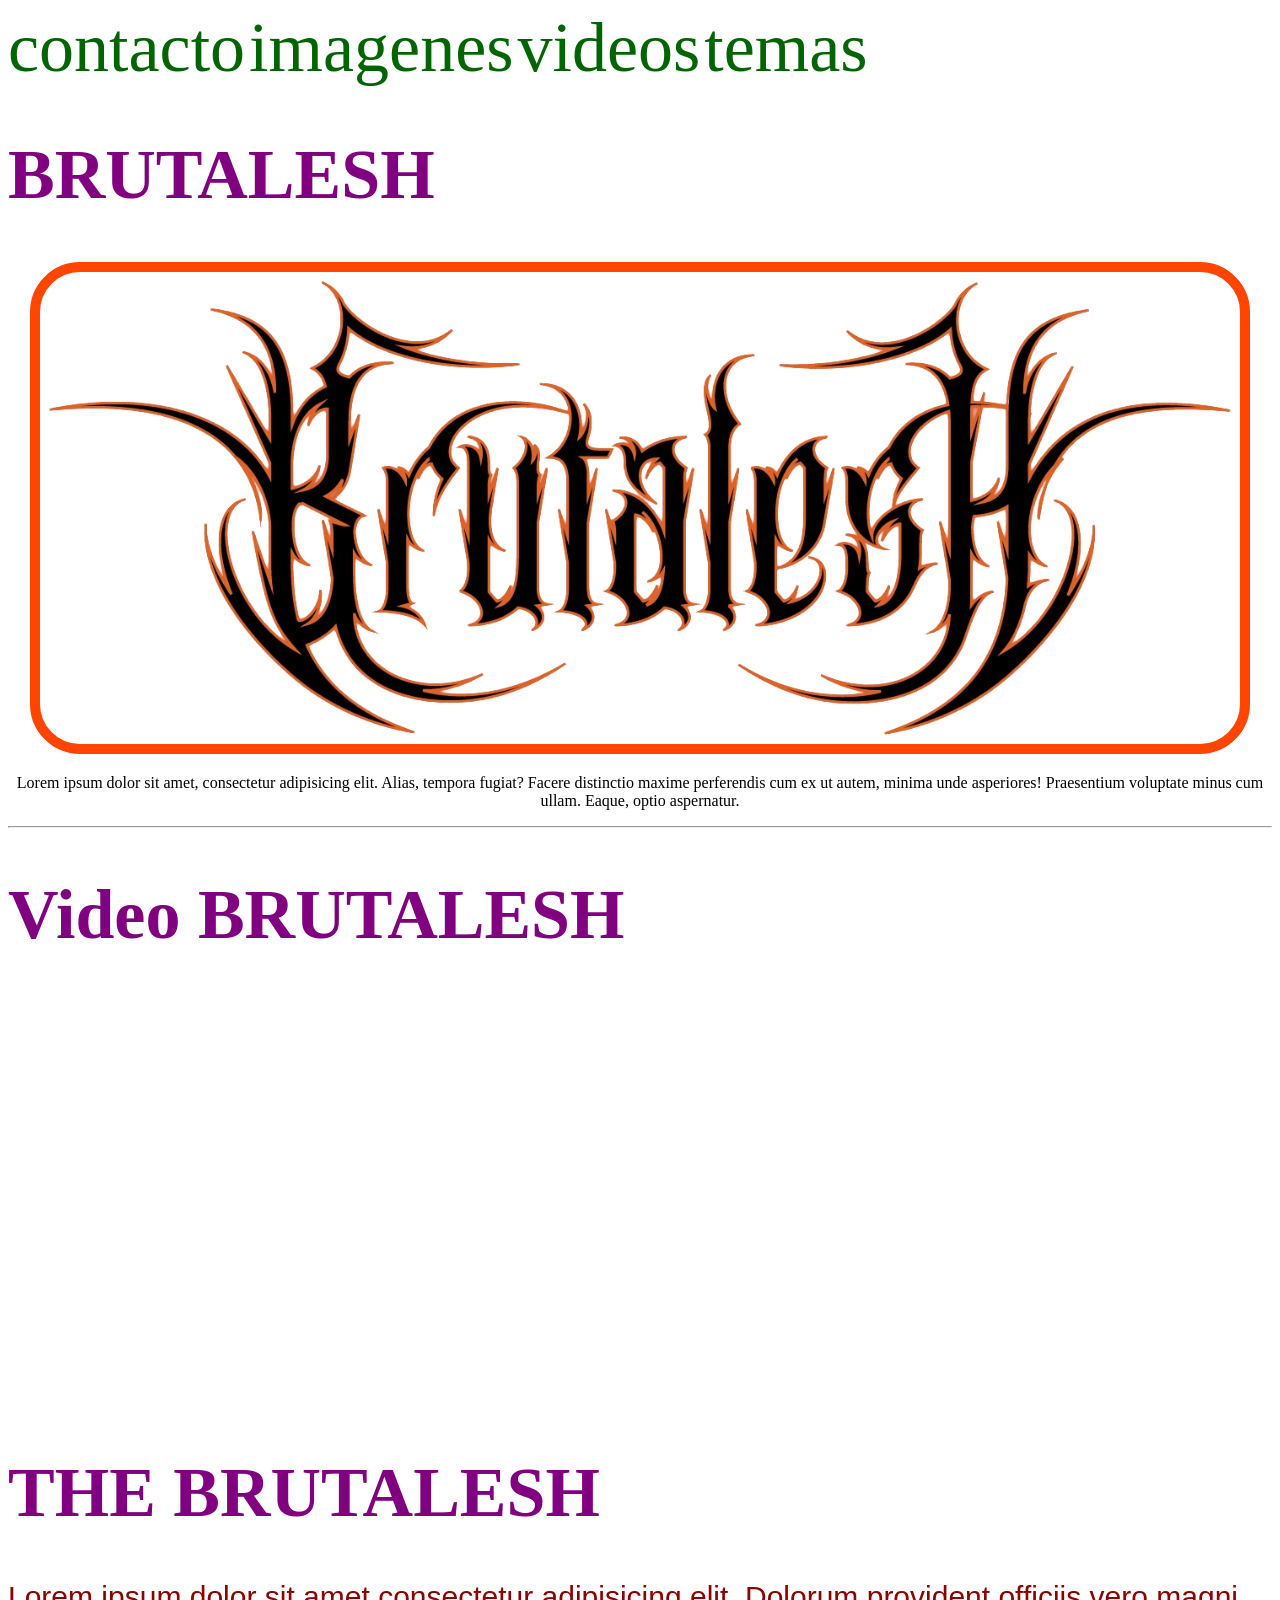
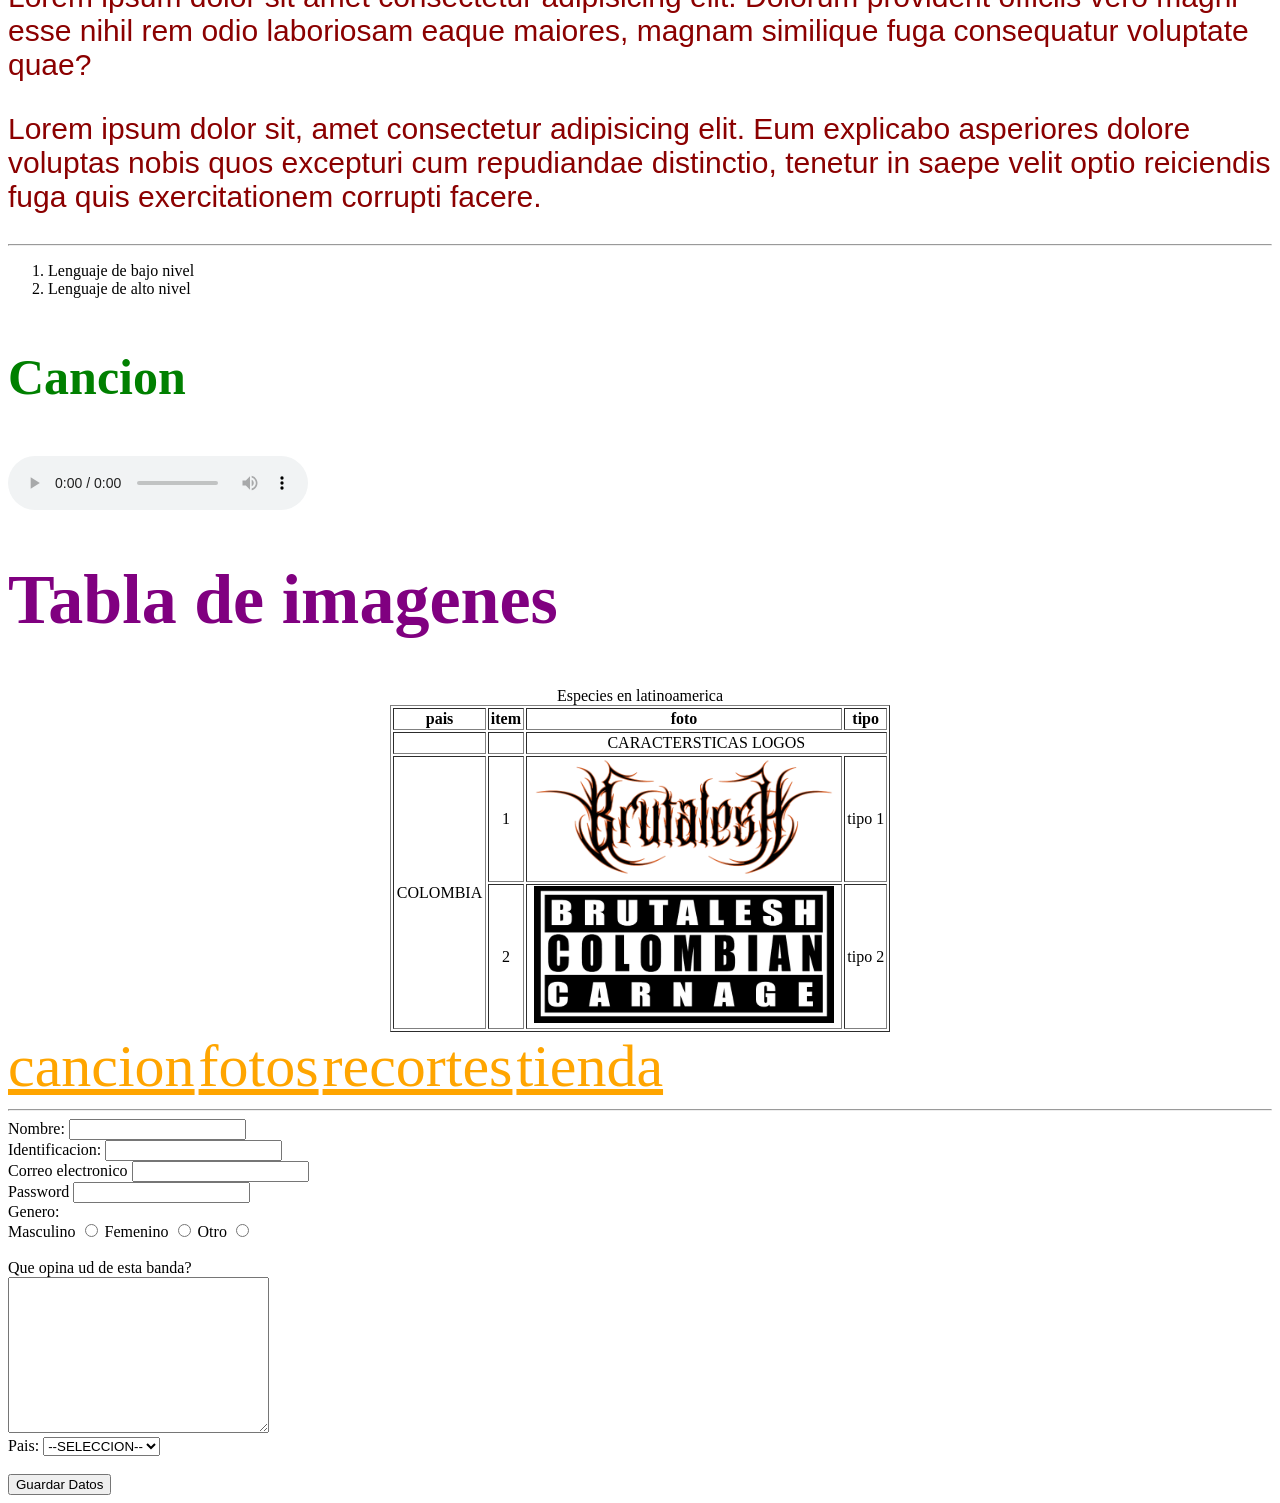
==== index.html @ 6395b0ee "Aca vemos los caracteres +" ====
<!DOCTYPE html>
<html lang="en">
<head>
    <meta charset="UTF-8">
    <meta name="viewport" content="width=device-width, initial-scale=1.0">
    <title>Brutalesh</title>
    <link rel="stylesheet" href="css/estilospropios.css">
</head>

<body>

    <nav id="menuPpal">
        <a href="#">contacto</a>
        <a href="#">imagenes</a>
        <a href="#">videos</a>
        <a href="#">temas</a>
    </nav>

<!--esta es una imagen-->
    <h1>BRUTALESH</h1>    


    <div style="text-align: center;"> 
        <img src="imagenes/Logo Original.png" id="Logo_Banda" class="imagenes">

        <p>
            Lorem ipsum dolor sit amet, consectetur adipisicing elit. Alias, tempora fugiat? Facere distinctio maxime perferendis cum ex ut autem, minima unde asperiores! Praesentium voluptate minus cum ullam. Eaque, optio aspernatur.
        </p>

    </div>
    
<hr>

    <!--esta es un video desde youtube-->
<h1>Video BRUTALESH</h1>

<div style="text-align: center;">
     <iframe width="720" height="400" src="https://www.youtube.com/embed/8jFpBwW7L4U?si=sh55wE70I3SLNjwH" title="YouTube video player" frameborder="0" allow="accelerometer; autoplay; clipboard-write; encrypted-media; gyroscope; picture-in-picture; web-share" referrerpolicy="strict-origin-when-cross-origin" allowfullscreen></iframe>


</div>
   
<h1 >THE BRUTALESH</h1>
    <p>Lorem ipsum dolor sit amet consectetur adipisicing elit. Dolorum provident officiis vero magni esse nihil rem odio laboriosam eaque maiores, magnam similique fuga consequatur voluptate quae? </p>

    <p>Lorem ipsum dolor sit, amet consectetur adipisicing elit. Eum explicabo asperiores dolore voluptas nobis quos excepturi cum repudiandae distinctio, tenetur in saepe velit optio reiciendis fuga quis exercitationem corrupti facere.</p>

<hr>    

    <ol>
        <li>Lenguaje de bajo nivel </li>
        <li>Lenguaje de alto nivel </li>
    </ol>
    
    <h3 style="color: green; font-size: 50px;">Cancion</h3>

    <audio controls <iframe width="560" height="315" src="https://www.youtube.com/embed/GcFs2K2PveE?si=4FYFWuJVZUuMq2ey" title="YouTube video player" frameborder="0" allow="accelerometer; autoplay; clipboard-write; encrypted-media; gyroscope; picture-in-picture; web-share" referrerpolicy="strict-origin-when-cross-origin" allowfullscreen></iframe></audio>

<!-- clase tablas --> 
<h1>Tabla de imagenes</h1>
    <table align="center" border="1" width="500px" id="1">
        <caption>Especies en latinoamerica</caption>
        <thead>
            <tr>
                <th>pais</th>
                <th>item</th>
                <th>foto</th>
                <th>tipo</th>
            </tr>
        </thead>
    <tbody align="center">
        <tr>
            <td></td>
            <td></td>
            <td colspan="2">CARACTERSTICAS LOGOS</td>
        </tr>
        <tr>
            <td rowspan="2">COLOMBIA</td>
            <td>1</td>
            <td><img src="imagenes/Logo Original.png" alt="Logo" width="300px"></td>
            <td>tipo 1</td>
        </tr>
        <tr>
            <td>2</td>
            <td><img src="imagenes/Advisory.jpg" alt="Logo2" width="300px"></td>
            <td>tipo 2</td>
        </tr>
    </tbody>
    
    </table>

    <nav id="menu2">
        <a href="#">cancion</a>
        <a href="#">fotos</a>
        <a href="#">recortes</a>
        <a href="#">tienda</a>
    </nav>
    <!--inicia clase formularios-->

<hr>

    <form action="" method=""></form>

    <label for="nombre1:">Nombre:</label>
    <input type="text" name="nombre1" id="nombre1">

    <br>
    
    <label for="identificacion1">Identificacion:</label>
    <input type="number" name="identificacion1" id="identificacion1">

    <br>

    <label for="Correo-electronico">Correo electronico</label>
    <input type="email">

    <br>

    <label for="">Password</label>
    <input type="password">

    <br>

    <label>Genero:</label>
    <br>

    <label for="">Masculino</label>
    <input type="radio" name="genero" id="Masculino1" value="1">
     
    <label for="">Femenino</label>
    <input type="radio" name="genero" id="Femenino1" value="2">
    
    Otro
    <input type="radio" name="genero" id="Otro1" value="3">

    <br>
    <br>
    
    <label >Que opina ud de esta banda?</label>

    <br>
    
    <textarea name="textoBrutalesh" id="textoBrutalesh" rows="10" cols="30"></textarea>

    <br>
    <label for="">Pais:</label>

    <select name="paisReside" id="paisReside">
        <option value="0">--SELECCION--</option>
        <option value="1">Colombia</option>
        <option value="2">Venezuela</option>
        <option value="3">Peru</option>
    </select>

    <br>
    <br>
    <input type="submit" value="Guardar Datos">

    <br>


</body>
</html>
---- css/estilospropios.css ----
h1{
        color:purple;
        font-size: 70px; 
    }

    #Logo_Banda
    {
        width: 1200px;
    }

    .imagenes
    {
        border: 10px solid orangered;
        border-radius: 50px;
    }

    #menuPpal>a
    {
        font-size: 70px;
        text-decoration: none;
        color: darkgreen;
    }
    #menu2>a
    {
        font-size: 60px;
        color: orange;
    }

    h1 ~ p
    {
        font-family: 'Franklin Gothic Medium', 'Arial Narrow', Arial, sans-serif;
        font-size: 30px;
        text-decoration: none;
        color: darkred;
    }
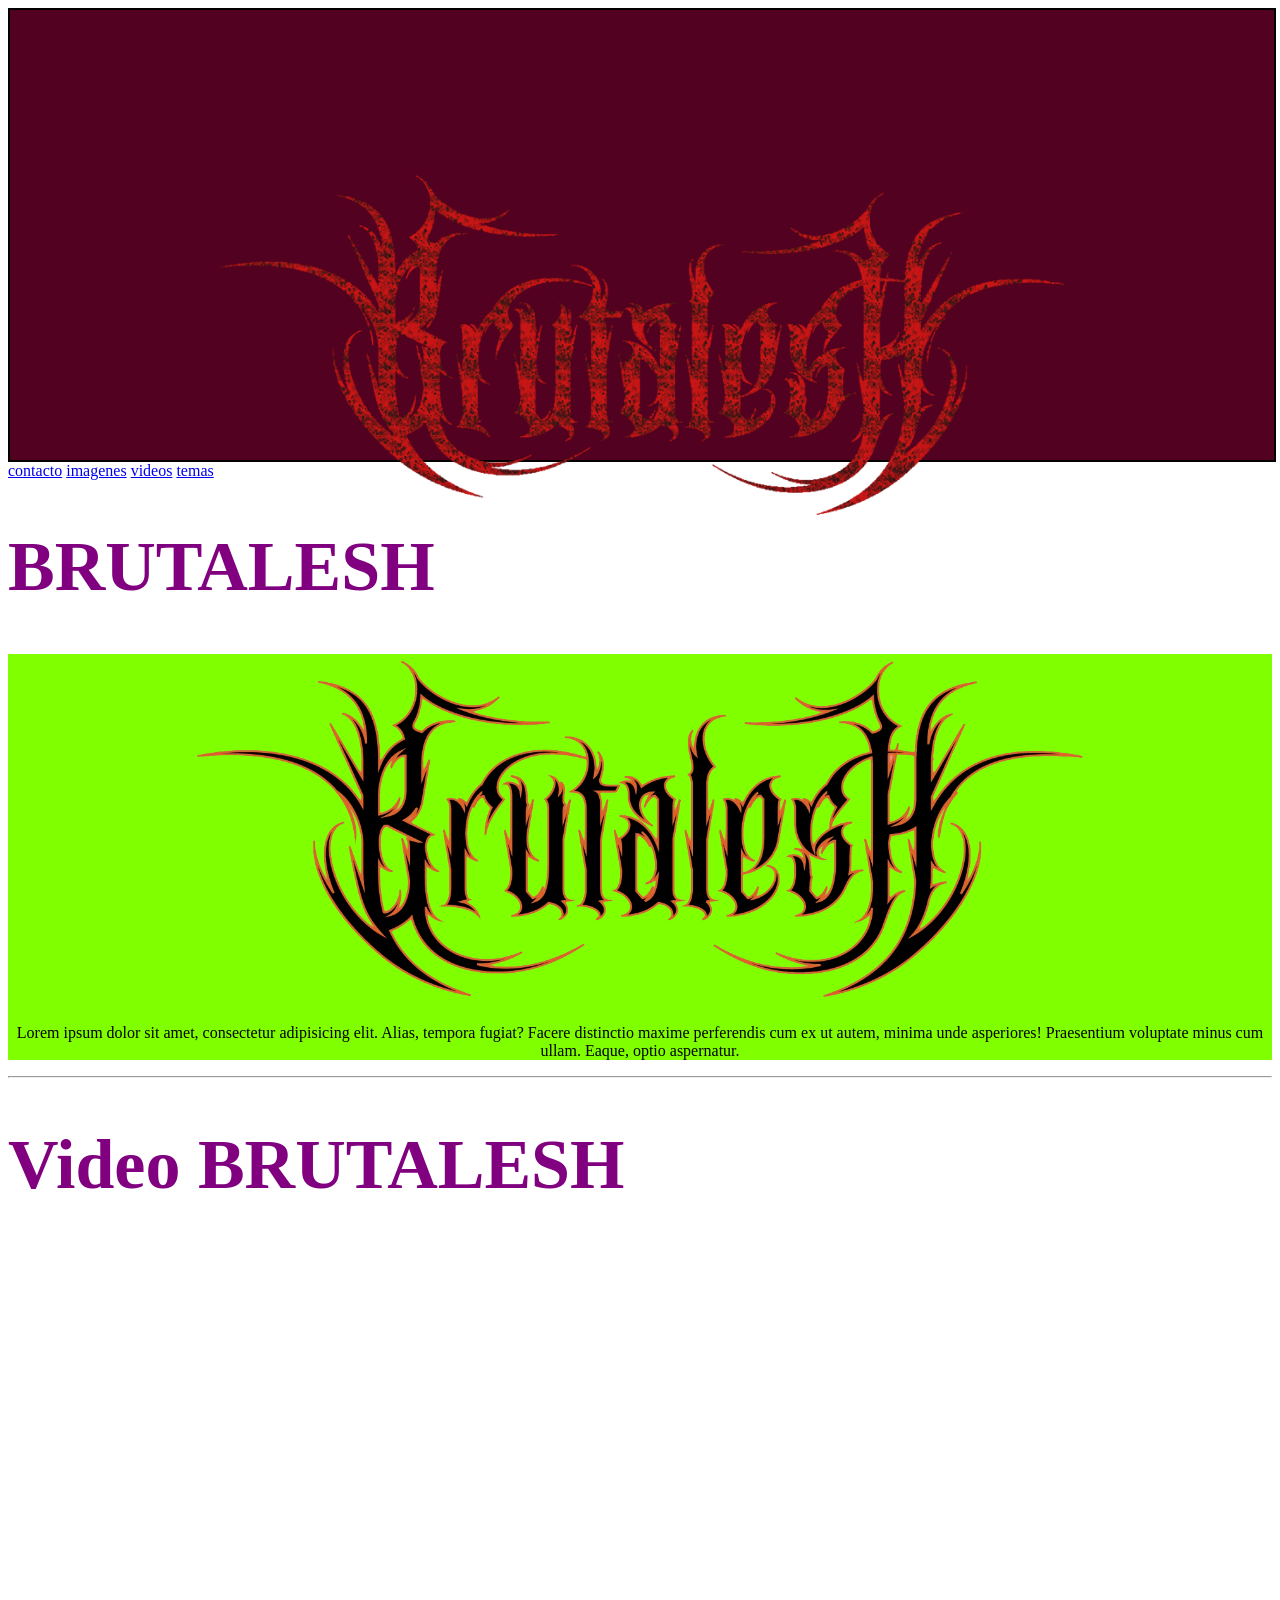
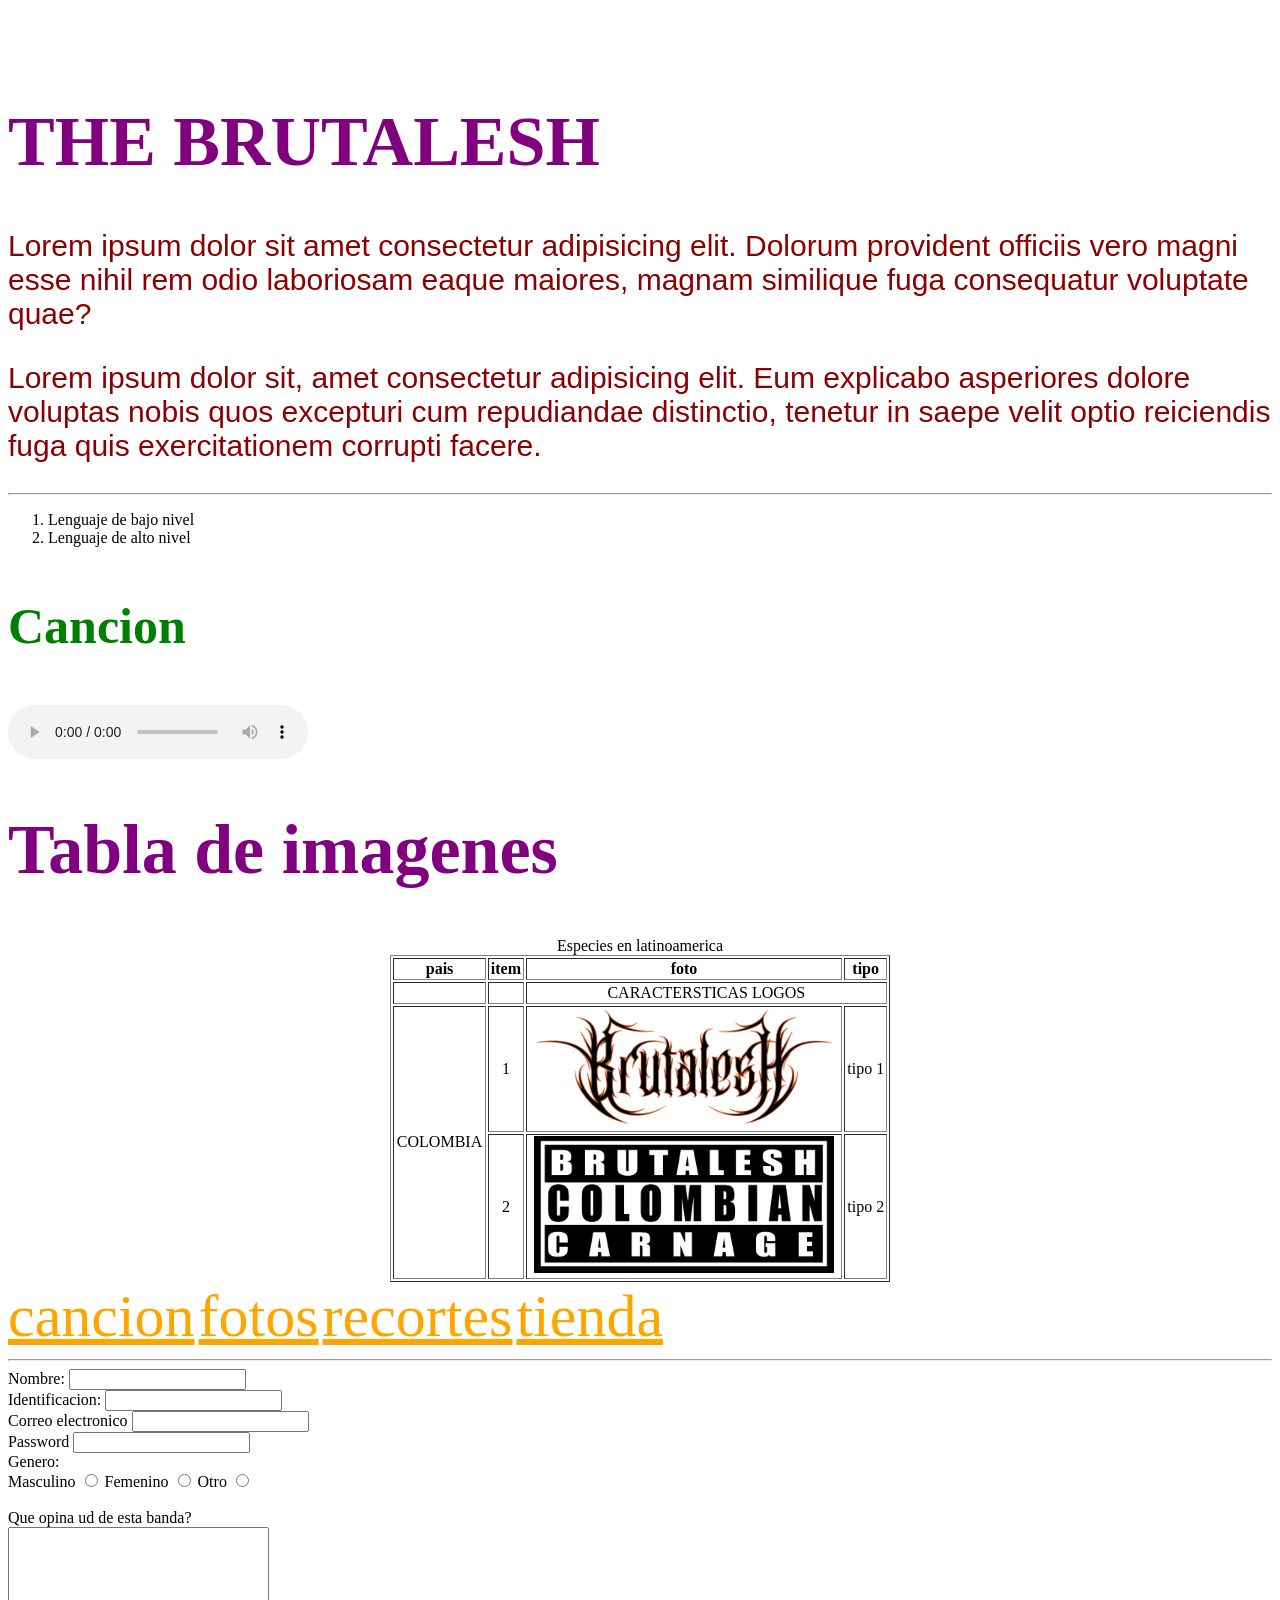
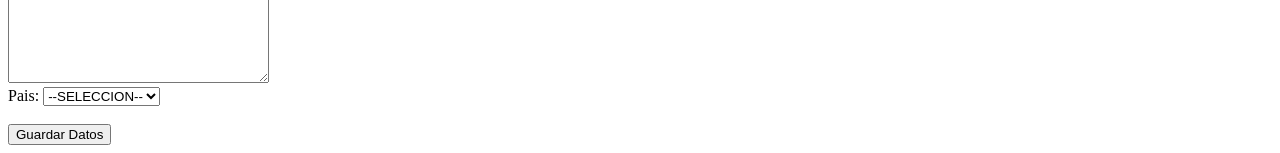
==== commit a17afcbb: "se realiza encabezado - y se trabaja css" ====
--- a/index.html
+++ b/index.html
@@ -8,6 +8,21 @@
 </head>
 
 <body>
+    <header>
+        <div id="fondoCabeza">
+            
+            <center>
+                <div id="cajaLogo">
+                    <img src="imagenes/Brutalesh rojo.png" id="Logo" class="imagenes" height="700" style="position: relative;">
+                <div id="texto">
+                    
+                </div>
+        
+                </div>
+            </center>
+        </div>
+
+    </header>
 
     <nav id="menuPpal">
         <a href="#">contacto</a>
@@ -20,8 +35,8 @@
     <h1>BRUTALESH</h1>    
 
 
-    <div style="text-align: center;"> 
-        <img src="imagenes/Logo Original.png" id="Logo_Banda" class="imagenes">
+    <div id="BRUTALESH"> 
+        <img src="imagenes/Logo Original.png" id="Logo_Banda" class="imagenes" height="400" >
 
         <p>
             Lorem ipsum dolor sit amet, consectetur adipisicing elit. Alias, tempora fugiat? Facere distinctio maxime perferendis cum ex ut autem, minima unde asperiores! Praesentium voluptate minus cum ullam. Eaque, optio aspernatur.
--- a/css/estilospropios.css
+++ b/css/estilospropios.css
@@ -3,17 +3,25 @@
         font-size: 70px; 
     }
 
+    #BRUTALESH
+    {
+        background-color: chartreuse;
+        text-align: center;
+    }
+
     #Logo_Banda
     {
-        width: 1200px;
+        width: 900px;
+        height: 350px;
+        
     }
 
     .imagenes
-    {
+/*    {
         border: 10px solid orangered;
         border-radius: 50px;
     }
-
+*/
     #menuPpal>a
     {
         font-size: 70px;
@@ -32,4 +40,32 @@
         font-size: 30px;
         text-decoration: none;
         color: darkred;
-    }+    }
+
+    h3
+    {
+        font-size: 25px;
+        font-family:cursive ;
+    }
+    .parraItalica
+    {
+        font-style: italic;
+    }
+    #fondoCabeza 
+    {
+        height: 450px;
+        width: 100%;
+        border: 2px solid black;
+        background-color: #520120;
+        text-align: center;
+
+       
+    }
+     #header
+     {
+        box-sizing: border-box;
+        margin: 0px;
+        border: 0px;
+     }
+
+    
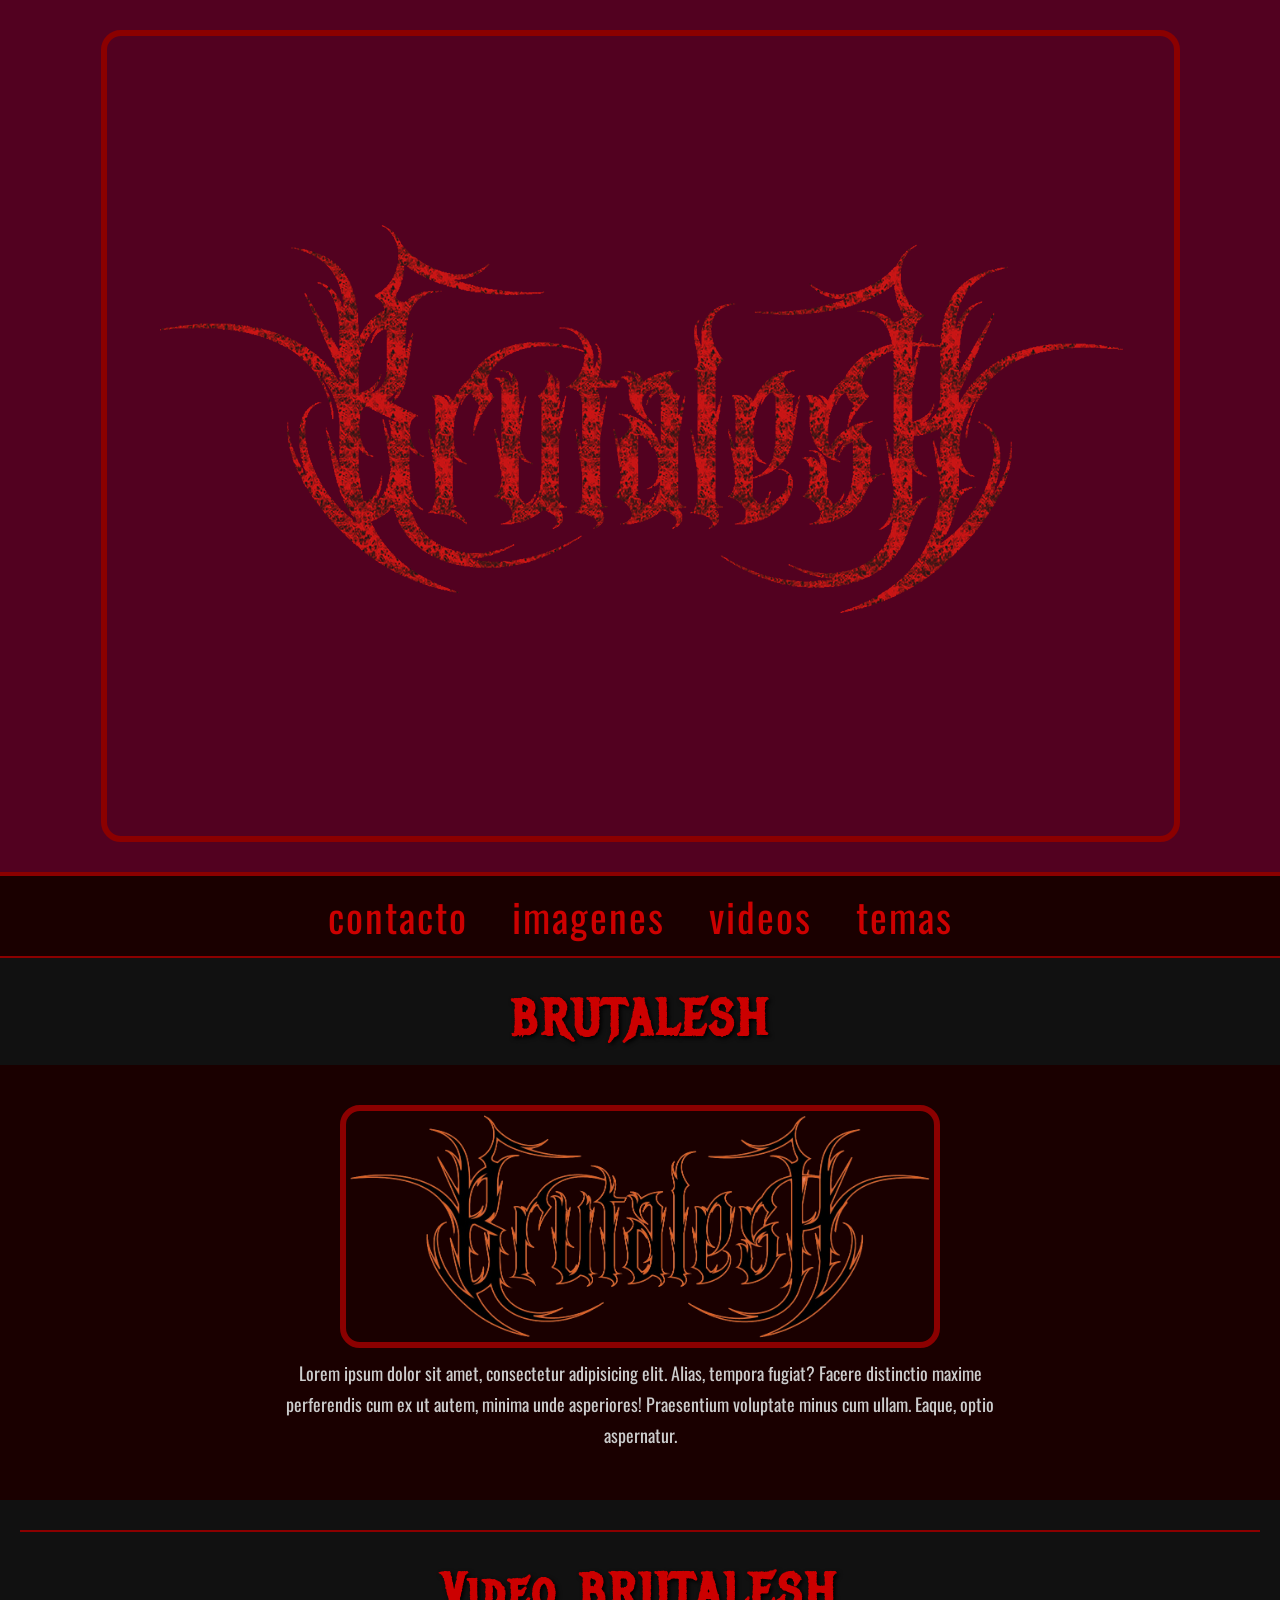
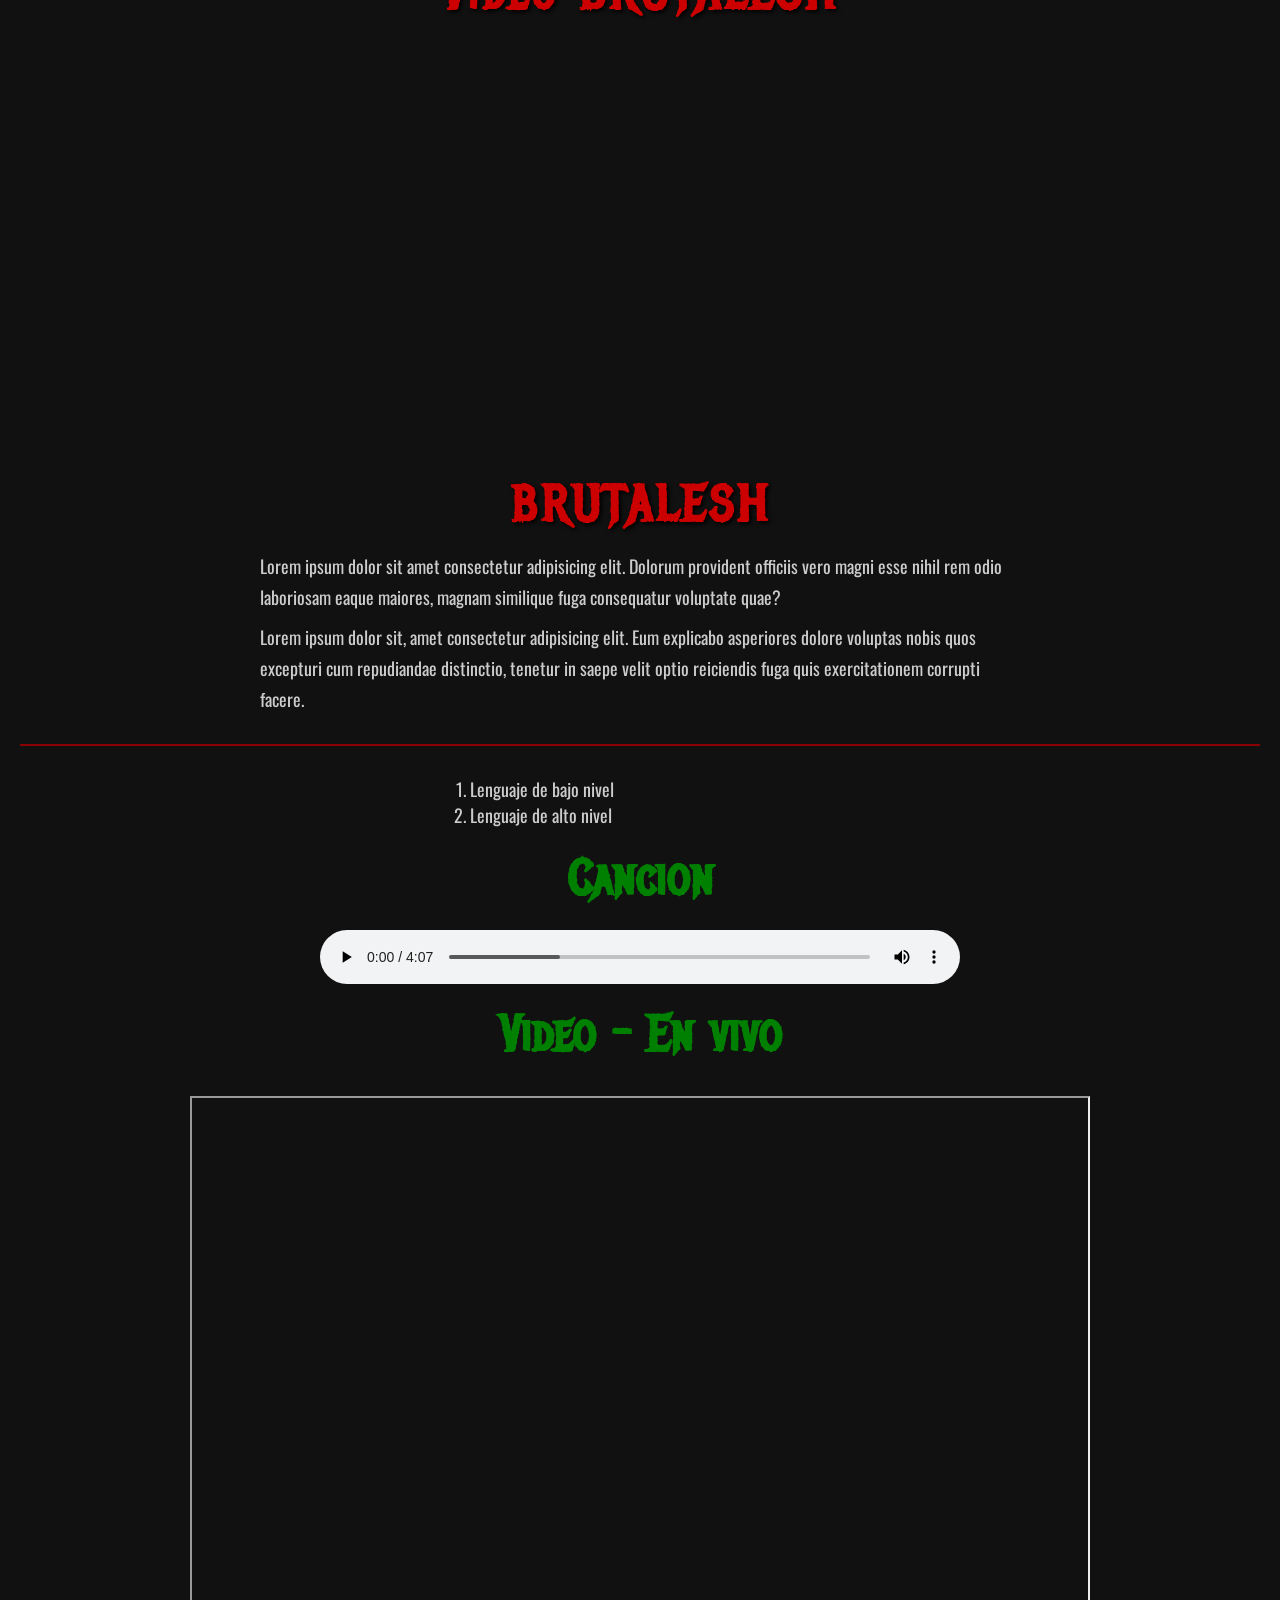
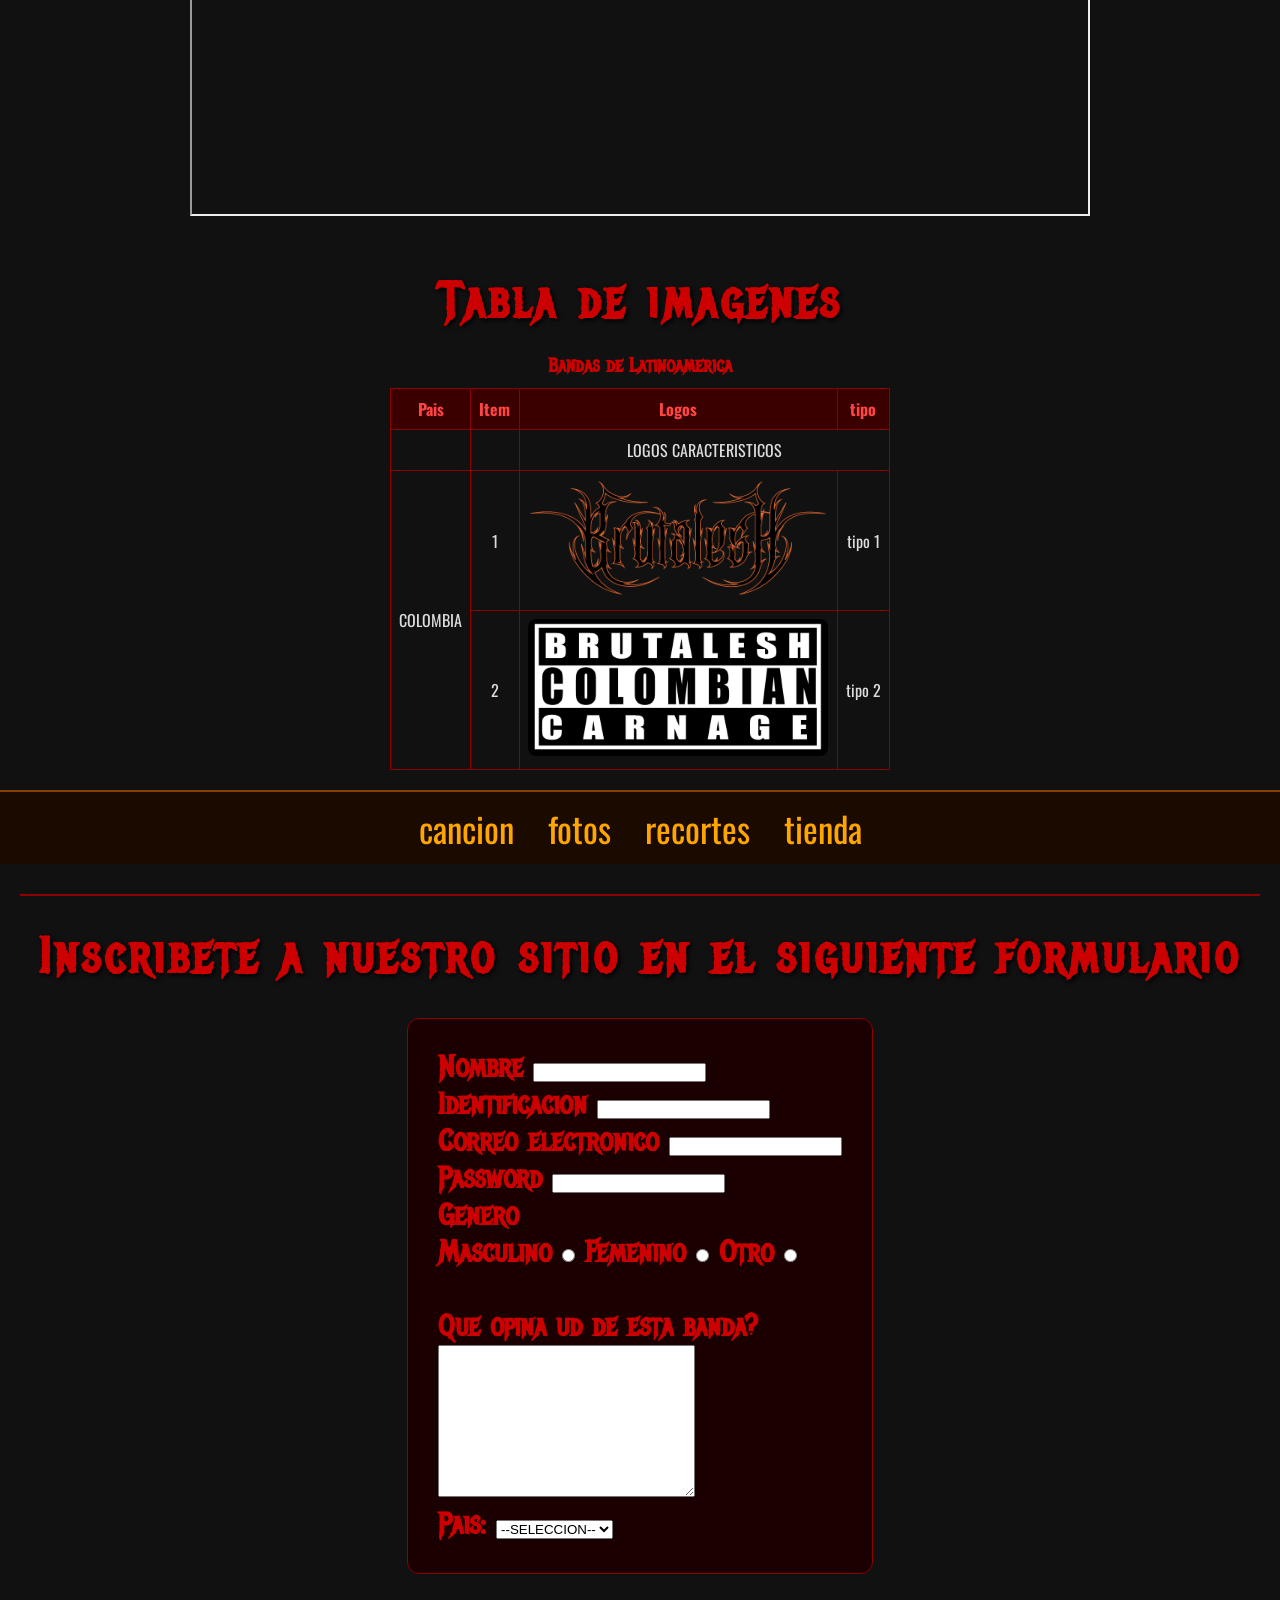
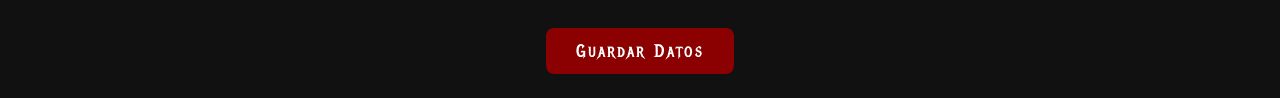
==== commit c48b780e: "se realiza encabezado - y se trabaja css" ====
--- a/index.html
+++ b/index.html
@@ -1,25 +1,25 @@
 <!DOCTYPE html>
-<html lang="en">
+<html lang="es">
 <head>
     <meta charset="UTF-8">
     <meta name="viewport" content="width=device-width, initial-scale=1.0">
-    <title>Brutalesh</title>
+    <title>Brutalesh - Colombian Carnage</title>
+    <link rel="preconnect" href="https://fonts.googleapis.com">
+    <link href="https://fonts.googleapis.com/css2?family=Metal+Mania&family=Oswald:wght@400;700&display=swap" rel="stylesheet">
     <link rel="stylesheet" href="css/estilospropios.css">
 </head>
 
 <body>
     <header>
-        <div id="fondoCabeza">
+        <div id="fondoCabeza">            
+            <div id="cajaLogo">
+                <img src="imagenes/Brutalesh_rojo.png" id="Logo" class="imagenes" style="position: relative;">
+            <div id="textoLogo">
+                
+            </div>
+    
+            </div>
             
-            <center>
-                <div id="cajaLogo">
-                    <img src="imagenes/Brutalesh rojo.png" id="Logo" class="imagenes" height="700" style="position: relative;">
-                <div id="texto">
-                    
-                </div>
-        
-                </div>
-            </center>
         </div>
 
     </header>
@@ -36,7 +36,7 @@
 
 
     <div id="BRUTALESH"> 
-        <img src="imagenes/Logo Original.png" id="Logo_Banda" class="imagenes" height="400" >
+        <img src="imagenes/Logo_Original.png" id="Logo_Banda" class="imagenes" height="400" >
 
         <p>
             Lorem ipsum dolor sit amet, consectetur adipisicing elit. Alias, tempora fugiat? Facere distinctio maxime perferendis cum ex ut autem, minima unde asperiores! Praesentium voluptate minus cum ullam. Eaque, optio aspernatur.
@@ -55,7 +55,7 @@
 
 </div>
    
-<h1 >THE BRUTALESH</h1>
+<h1 >BRUTALESH</h1>
     <p>Lorem ipsum dolor sit amet consectetur adipisicing elit. Dolorum provident officiis vero magni esse nihil rem odio laboriosam eaque maiores, magnam similique fuga consequatur voluptate quae? </p>
 
     <p>Lorem ipsum dolor sit, amet consectetur adipisicing elit. Eum explicabo asperiores dolore voluptas nobis quos excepturi cum repudiandae distinctio, tenetur in saepe velit optio reiciendis fuga quis exercitationem corrupti facere.</p>
@@ -69,17 +69,25 @@
     
     <h3 style="color: green; font-size: 50px;">Cancion</h3>
 
-    <audio controls <iframe width="560" height="315" src="https://www.youtube.com/embed/GcFs2K2PveE?si=4FYFWuJVZUuMq2ey" title="YouTube video player" frameborder="0" allow="accelerometer; autoplay; clipboard-write; encrypted-media; gyroscope; picture-in-picture; web-share" referrerpolicy="strict-origin-when-cross-origin" allowfullscreen></iframe></audio>
+    <audio controls src="audios/Brutalesh_-_God_s_Final_Thought.mp3">
+    </audio>
+
+    <h3 style="color: green; font-size: 50px;">Video - En vivo</h3>
+
+    <div style="text-align: center;">
+    <iframe width="900" height="720" id="videoContainer" src="https://www.youtube.com/embed/GcFs2K2PveE?si=..." allowfullscreen></iframe>
+    </div>
+    
 
 <!-- clase tablas --> 
 <h1>Tabla de imagenes</h1>
-    <table align="center" border="1" width="500px" id="1">
-        <caption>Especies en latinoamerica</caption>
+    <table align="center" border="1" width="500px" id="tablaImagenes">
+        <caption>Bandas de Latinoamerica</caption>
         <thead>
             <tr>
-                <th>pais</th>
-                <th>item</th>
-                <th>foto</th>
+                <th>Pais</th>
+                <th>Item</th>
+                <th>Logos</th>
                 <th>tipo</th>
             </tr>
         </thead>
@@ -87,12 +95,12 @@
         <tr>
             <td></td>
             <td></td>
-            <td colspan="2">CARACTERSTICAS LOGOS</td>
+            <td colspan="2">LOGOS CARACTERISTICOS</td>
         </tr>
         <tr>
             <td rowspan="2">COLOMBIA</td>
             <td>1</td>
-            <td><img src="imagenes/Logo Original.png" alt="Logo" width="300px"></td>
+            <td><img src="imagenes/Logo_Original.png" alt="Logo" width="300px"></td>
             <td>tipo 1</td>
         </tr>
         <tr>
@@ -114,35 +122,37 @@
 
 <hr>
 
-    <form action="" method=""></form>
-
-    <label for="nombre1:">Nombre:</label>
+    <h1>Inscribete a nuestro sitio en el siguiente formulario</h1>
+    
+    <form action="" method="post" id="formularioContacto">
+    
+    <label for="nombre1">Nombre</label>
     <input type="text" name="nombre1" id="nombre1">
 
     <br>
     
-    <label for="identificacion1">Identificacion:</label>
+    <label for="identificacion1">Identificacion</label>
     <input type="number" name="identificacion1" id="identificacion1">
 
     <br>
 
     <label for="Correo-electronico">Correo electronico</label>
-    <input type="email">
+    <input type="email" name="correo" id="correo" required>
 
     <br>
 
     <label for="">Password</label>
-    <input type="password">
+    <input type="password" name="password" id="password" required>
 
     <br>
 
-    <label>Genero:</label>
+    <label>Genero</label>
     <br>
 
-    <label for="">Masculino</label>
+    <label for="Masculino1">Masculino</label>
     <input type="radio" name="genero" id="Masculino1" value="1">
      
-    <label for="">Femenino</label>
+    <label for="Femenino1">Femenino</label>
     <input type="radio" name="genero" id="Femenino1" value="2">
     
     Otro
@@ -168,6 +178,7 @@
     </select>
 
     <br>
+    </form>
     <br>
     <input type="submit" value="Guardar Datos">
 
--- a/css/estilospropios.css
+++ b/css/estilospropios.css
@@ -1,71 +1,280 @@
-   h1{
-        color:purple;
-        font-size: 70px; 
-    }
-
-    #BRUTALESH
-    {
-        background-color: chartreuse;
-        text-align: center;
-    }
-
-    #Logo_Banda
-    {
-        width: 900px;
-        height: 350px;
-        
-    }
-
-    .imagenes
-/*    {
-        border: 10px solid orangered;
-        border-radius: 50px;
-    }
-*/
-    #menuPpal>a
-    {
-        font-size: 70px;
-        text-decoration: none;
-        color: darkgreen;
-    }
-    #menu2>a
-    {
-        font-size: 60px;
-        color: orange;
-    }
-
-    h1 ~ p
-    {
-        font-family: 'Franklin Gothic Medium', 'Arial Narrow', Arial, sans-serif;
-        font-size: 30px;
-        text-decoration: none;
-        color: darkred;
-    }
-
-    h3
-    {
-        font-size: 25px;
-        font-family:cursive ;
-    }
-    .parraItalica
-    {
-        font-style: italic;
-    }
-    #fondoCabeza 
-    {
-        height: 450px;
-        width: 100%;
-        border: 2px solid black;
-        background-color: #520120;
-        text-align: center;
-
-       
-    }
-     #header
-     {
-        box-sizing: border-box;
-        margin: 0px;
-        border: 0px;
-     }
-
-    +
+*, *::before, *::after {
+    box-sizing: border-box;
+    margin: 0;
+    padding: 0;
+}
+ 
+body {
+    font-family: 'Oswald', Arial, sans-serif;
+    background-color: #111;
+    color: #ddd;
+}
+ 
+ 
+header {
+    margin: 0;
+    padding: 0;
+}
+ 
+#fondoCabeza {
+  
+    width: 100%;
+    background-color: #520120;
+    text-align: center;
+    padding: 30px 0;
+    border-bottom: 4px solid #8b0000;
+}
+ 
+#cajaLogo {
+    text-align: center;
+    margin: 0 auto;
+}
+ 
+
+#Logo {
+    max-width: 90%;
+    height: auto;
+}
+
+ 
+#menuPpal {
+    background-color: #1a0000;
+    padding: 10px 0;
+    text-align: center;
+    border-bottom: 2px solid #8b0000;
+}
+ 
+#menuPpal > a {
+    font-size: 40px;
+    text-decoration: none;
+    color: #cc0000;
+    margin: 0 20px;
+    letter-spacing: 2px;
+    transition: color 0.2s;
+}
+ 
+#menuPpal > a:hover {
+    color: #ff4444;
+}
+ 
+#menu2 {
+    background-color: #1a0a00;
+    padding: 10px 0;
+    text-align: center;
+    border-top: 2px solid #8b4000;
+}
+ 
+#menu2 > a {
+    font-size: 35px; 
+    color: orange;
+    text-decoration: none;
+    margin: 0 15px;
+    transition: color 0.2s;
+}
+ 
+#menu2 > a:hover {
+    color: #ffcc00;
+}
+ 
+ 
+h1 {
+    color: #cc0000;
+    font-size: 50px; 
+    text-align: center;
+    margin: 30px 0 15px;
+    font-family: 'Metal Mania', cursive;
+    letter-spacing: 4px;
+    text-shadow: 2px 2px 4px #000;
+}
+ 
+h3 {
+    font-size: 30px;
+    font-family: 'Metal Mania', cursive;
+    color: #ff6600;
+    margin: 20px 0 10px;
+    text-align: center;
+}
+ 
+p {
+    font-family: 'Oswald', Arial, sans-serif;
+    font-size: 18px;
+    color: #ccc;
+    line-height: 1.7;
+    max-width: 800px;
+    margin: 10px auto;
+    padding: 0 20px;
+}
+ 
+hr {
+    border: none;
+    border-top: 2px solid #8b0000;
+    margin: 30px 20px;
+}
+ 
+ol {
+    max-width: 400px;
+    margin: 20px auto;
+    padding-left: 30px;
+    font-size: 18px;
+    color: #ccc;
+}
+ 
+
+ 
+#BRUTALESH {
+    background-color: #1a0000; 
+    text-align: center;
+    padding: 40px 20px;
+}
+ 
+#Logo_Banda {
+    max-width: 100%;
+    width: 600px;
+    height: auto;
+}
+ 
+.imagenes {
+    border: 6px solid #8b0000;
+    border-radius: 20px;
+    display: block;
+    margin: 0 auto;
+}
+ 
+ 
+#videoContainer {
+    text-align: center;
+    margin: 20px auto;
+    padding: 0 10px;
+}
+ 
+#videoContainer iframe {
+    max-width: 100%;
+}
+ 
+ 
+audio {
+    display: block;
+    margin: 20px auto;
+    width: 50%;
+    min-width: 280px;
+}
+ 
+#tablaImagenes {
+    display: table;
+    margin: 20px auto;
+    width: 500px;
+    max-width: 95%;
+    border-collapse: collapse;
+    text-align: center;
+    color: #ddd;
+}
+ 
+#tablaImagenes caption {
+    font-size: 20px;
+    font-weight: bold;
+    color: #cc0000;
+    margin-bottom: 10px;
+    font-family: 'Metal Mania', cursive;
+}
+ 
+#tablaImagenes td,
+#tablaImagenes th {
+    border: 1px solid #8b0000;
+    padding: 8px;
+}
+ 
+#tablaImagenes th {
+    background-color: #3a0000;
+    color: #ff4444;
+    font-size: 16px;
+}
+ 
+#tablaImagenes img {
+    max-width: 100%;
+    height: auto;
+    border-radius: 8px;
+}
+ 
+
+#formularioContacto {
+    max-width: fit-content;
+    margin: 30px auto;
+    padding: 30px;
+    background-color: #1a0000;
+    border: 1px solid #8b0000;
+    border-radius: 12px;
+    font-size: 30px;
+    font-weight: bold;
+    color: #cc0000;
+    margin-bottom: 10px;
+    font-family: 'Metal Mania', cursive;
+}
+ 
+
+.campoForm {
+    margin-bottom: 16px;
+    display: flex;
+    flex-direction: column;
+    gap: 6px;
+}
+ 
+.campoForm label {
+    color: #cc0000;
+    font-size: 16px;
+    font-weight: bold;
+}
+ 
+.campoForm input[type="text"],
+.campoForm input[type="number"],
+.campoForm input[type="email"],
+.campoForm input[type="password"],
+.campoForm textarea,
+.campoForm select {
+    background-color: #2a0000;
+    color: #ddd;
+    border: 1px solid #8b0000;
+    border-radius: 6px;
+    padding: 8px 10px;
+    font-size: 15px;
+    font-family: 'Oswald', sans-serif;
+    outline: none;
+}
+ 
+.campoForm input:focus,
+.campoForm textarea:focus,
+.campoForm select:focus {
+    border-color: #ff4444;
+}
+ 
+#grupoRadio {
+    display: flex;
+    align-items: center;
+    gap: 12px;
+    flex-wrap: wrap;
+}
+ 
+#grupoRadio label {
+    color: #ddd;
+    font-size: 15px;
+    font-weight: normal;
+}
+ 
+input[type="submit"] {
+    display: block;
+    margin: 20px auto 0;
+    background-color: #8b0000;
+    color: white;
+    border: none;
+    padding: 12px 30px;
+    font-size: 18px;
+    font-family: 'Metal Mania', cursive;
+    border-radius: 8px;
+    cursor: pointer;
+    letter-spacing: 2px;
+    transition: background-color 0.2s;
+}
+ 
+input[type="submit"]:hover {
+    background-color: #cc0000;
+}
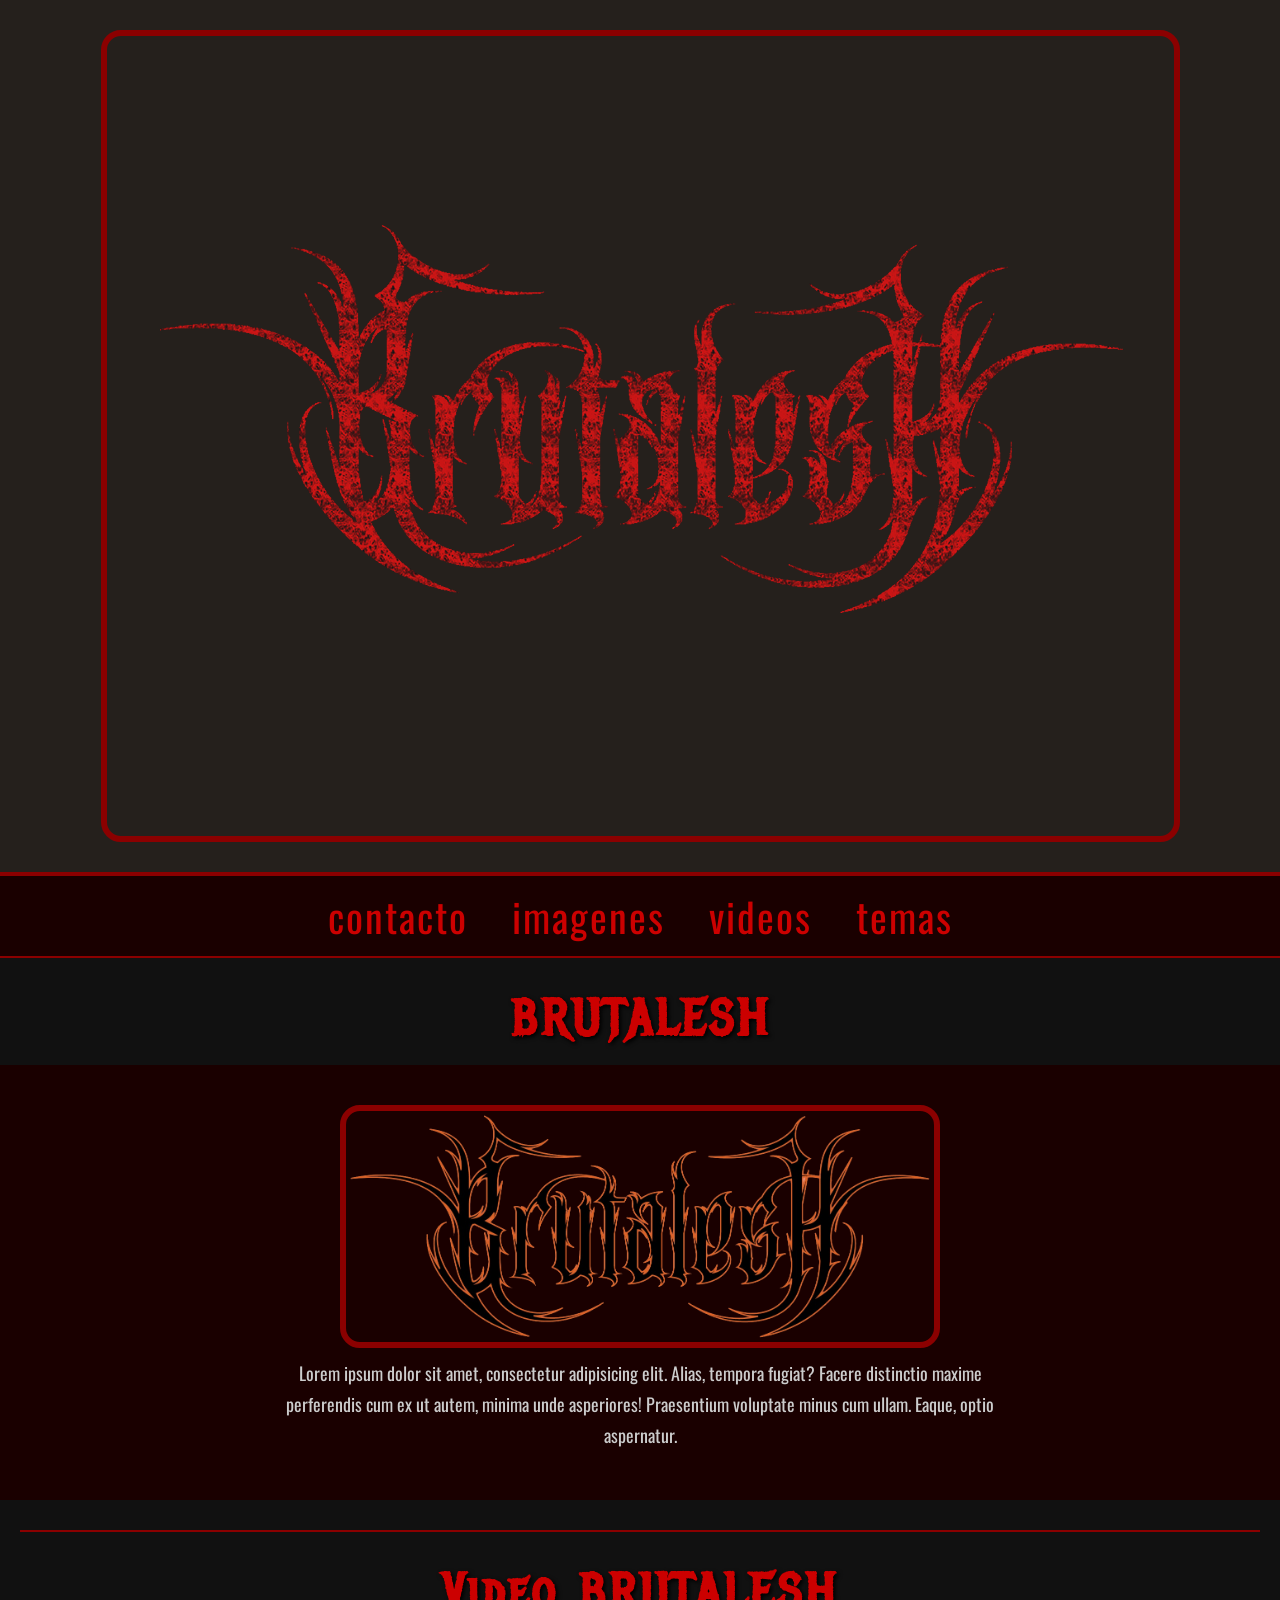
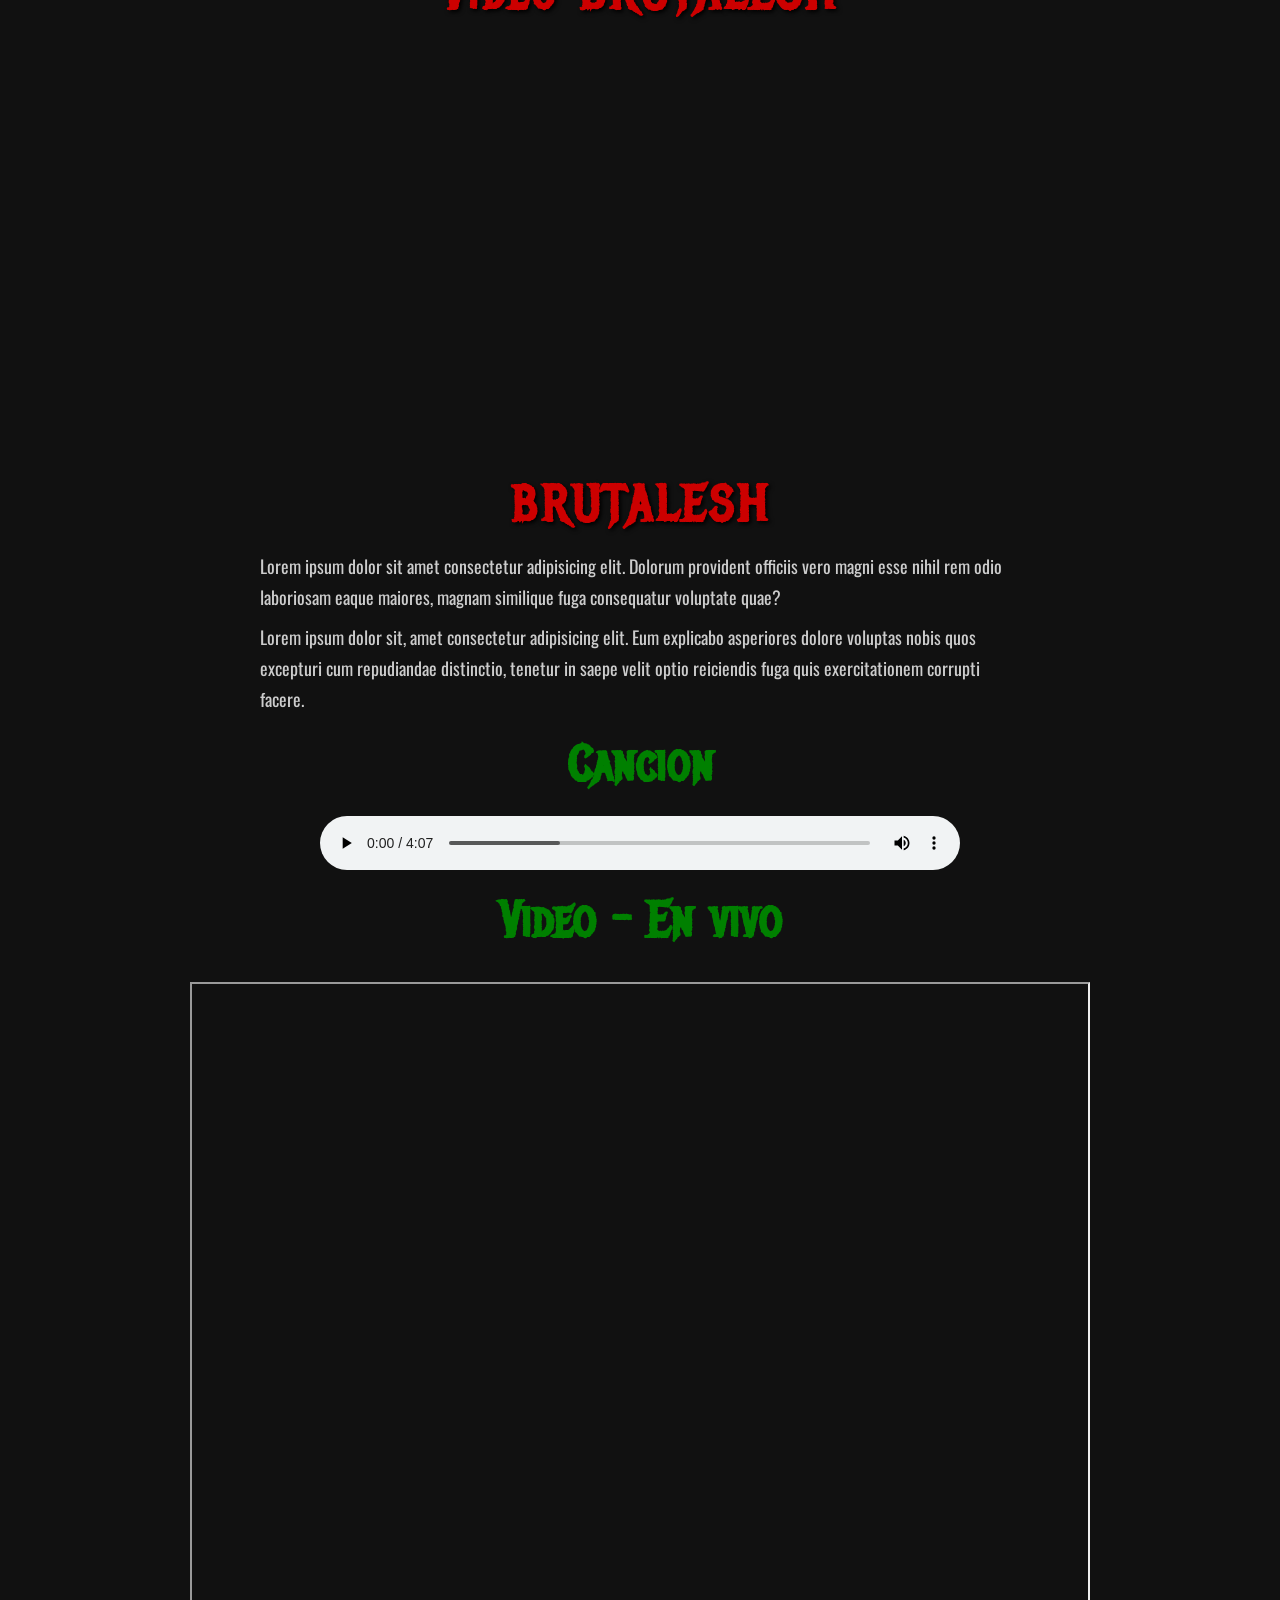
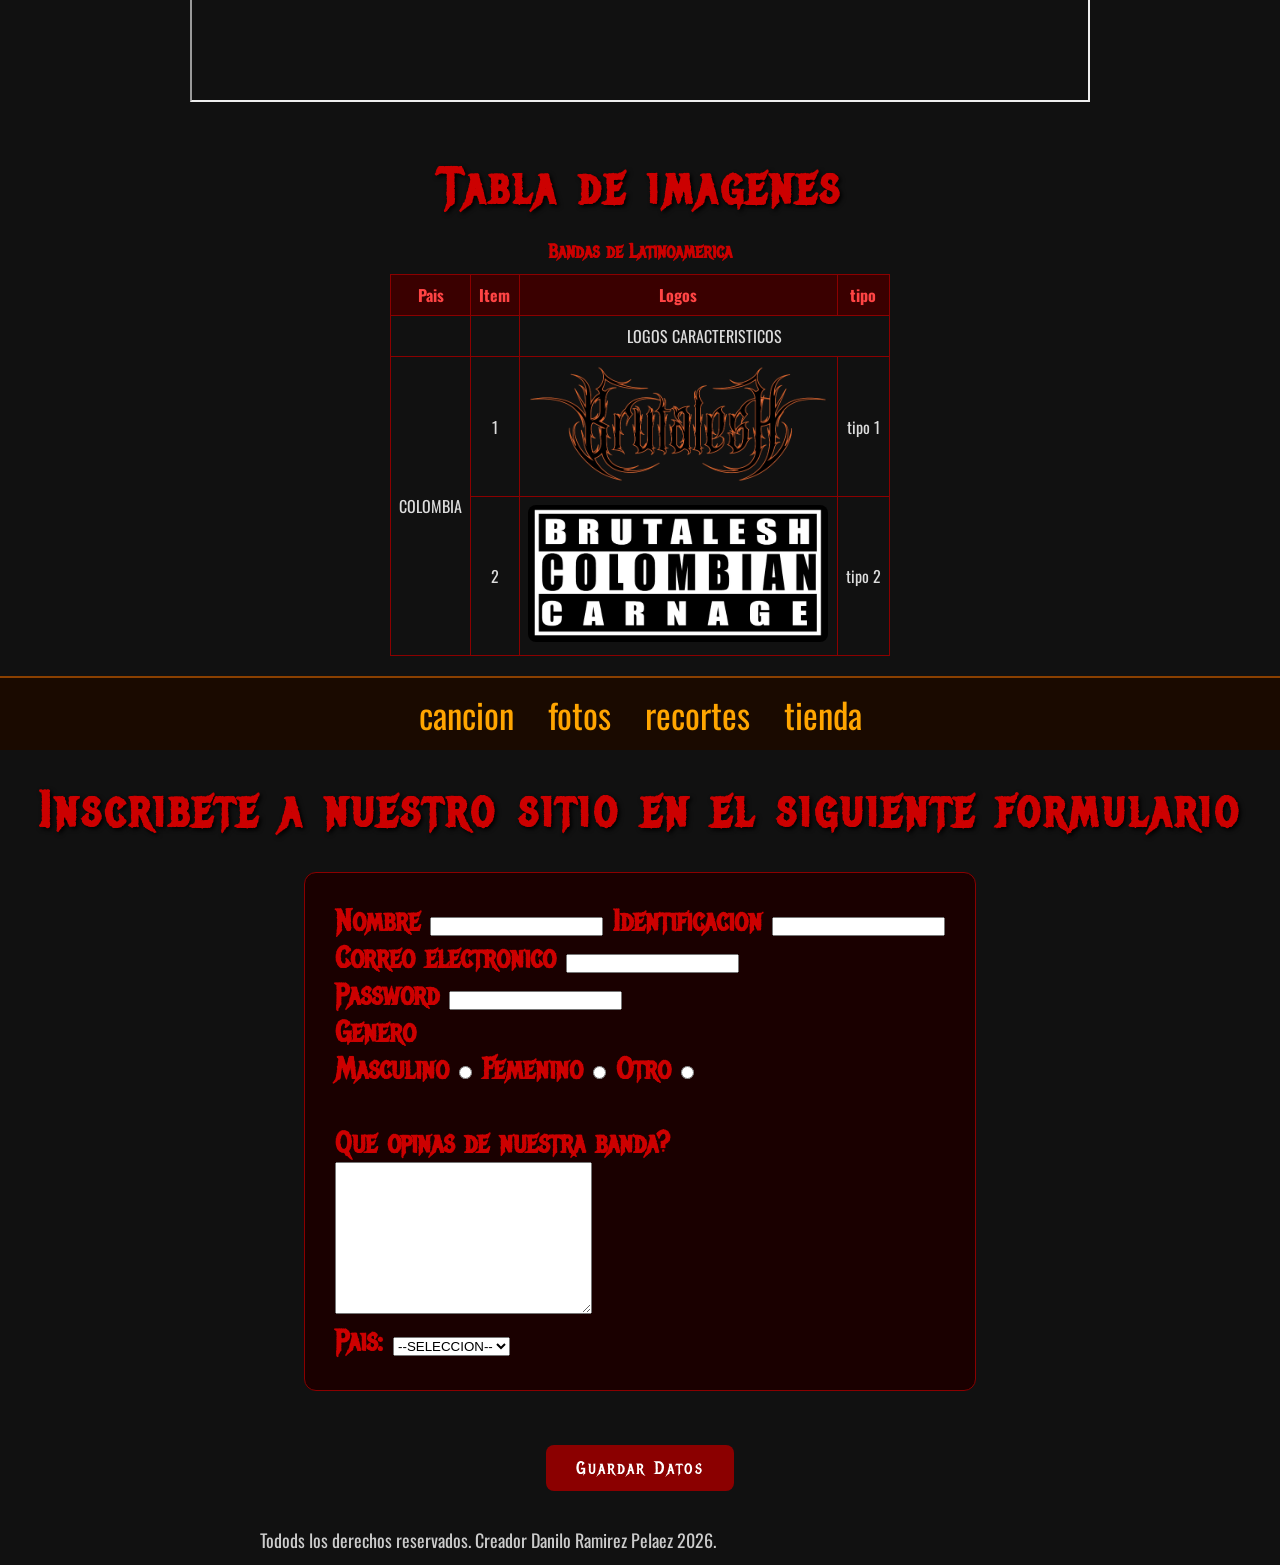
==== commit 96b54a15: "semantica y organizacion" ====
--- a/index.html
+++ b/index.html
@@ -1,189 +1,214 @@
 <!DOCTYPE html>
 <html lang="es">
+
 <head>
     <meta charset="UTF-8">
     <meta name="viewport" content="width=device-width, initial-scale=1.0">
     <title>Brutalesh - Colombian Carnage</title>
     <link rel="preconnect" href="https://fonts.googleapis.com">
-    <link href="https://fonts.googleapis.com/css2?family=Metal+Mania&family=Oswald:wght@400;700&display=swap" rel="stylesheet">
+    <link href="https://fonts.googleapis.com/css2?family=Metal+Mania&family=Oswald:wght@400;700&display=swap"
+        rel="stylesheet">
     <link rel="stylesheet" href="css/estilospropios.css">
 </head>
 
 <body>
     <header>
-        <div id="fondoCabeza">            
+        <div id="fondoCabeza">
             <div id="cajaLogo">
                 <img src="imagenes/Brutalesh_rojo.png" id="Logo" class="imagenes" style="position: relative;">
-            <div id="textoLogo">
-                
-            </div>
-    
-            </div>
-            
+                <div id="textoLogo">
+
+                </div>
+
+            </div>
+
         </div>
 
     </header>
 
-    <nav id="menuPpal">
-        <a href="#">contacto</a>
-        <a href="#">imagenes</a>
-        <a href="#">videos</a>
-        <a href="#">temas</a>
-    </nav>
-
-<!--esta es una imagen-->
-    <h1>BRUTALESH</h1>    
-
-
-    <div id="BRUTALESH"> 
-        <img src="imagenes/Logo_Original.png" id="Logo_Banda" class="imagenes" height="400" >
-
-        <p>
-            Lorem ipsum dolor sit amet, consectetur adipisicing elit. Alias, tempora fugiat? Facere distinctio maxime perferendis cum ex ut autem, minima unde asperiores! Praesentium voluptate minus cum ullam. Eaque, optio aspernatur.
-        </p>
-
+    <div id="navegacionPrincipal">
+        <nav id="menuPpal">
+            <a href="#">contacto</a>
+            <a href="#">imagenes</a>
+            <a href="#">videos</a>
+            <a href="#">temas</a>
+        </nav>
     </div>
-    
-<hr>
-
-    <!--esta es un video desde youtube-->
-<h1>Video BRUTALESH</h1>
-
-<div style="text-align: center;">
-     <iframe width="720" height="400" src="https://www.youtube.com/embed/8jFpBwW7L4U?si=sh55wE70I3SLNjwH" title="YouTube video player" frameborder="0" allow="accelerometer; autoplay; clipboard-write; encrypted-media; gyroscope; picture-in-picture; web-share" referrerpolicy="strict-origin-when-cross-origin" allowfullscreen></iframe>
-
-
-</div>
-   
-<h1 >BRUTALESH</h1>
-    <p>Lorem ipsum dolor sit amet consectetur adipisicing elit. Dolorum provident officiis vero magni esse nihil rem odio laboriosam eaque maiores, magnam similique fuga consequatur voluptate quae? </p>
-
-    <p>Lorem ipsum dolor sit, amet consectetur adipisicing elit. Eum explicabo asperiores dolore voluptas nobis quos excepturi cum repudiandae distinctio, tenetur in saepe velit optio reiciendis fuga quis exercitationem corrupti facere.</p>
-
-<hr>    
-
-    <ol>
-        <li>Lenguaje de bajo nivel </li>
-        <li>Lenguaje de alto nivel </li>
-    </ol>
-    
-    <h3 style="color: green; font-size: 50px;">Cancion</h3>
-
-    <audio controls src="audios/Brutalesh_-_God_s_Final_Thought.mp3">
-    </audio>
-
-    <h3 style="color: green; font-size: 50px;">Video - En vivo</h3>
-
-    <div style="text-align: center;">
-    <iframe width="900" height="720" id="videoContainer" src="https://www.youtube.com/embed/GcFs2K2PveE?si=..." allowfullscreen></iframe>
-    </div>
-    
-
-<!-- clase tablas --> 
-<h1>Tabla de imagenes</h1>
-    <table align="center" border="1" width="500px" id="tablaImagenes">
-        <caption>Bandas de Latinoamerica</caption>
-        <thead>
-            <tr>
-                <th>Pais</th>
-                <th>Item</th>
-                <th>Logos</th>
-                <th>tipo</th>
-            </tr>
-        </thead>
-    <tbody align="center">
-        <tr>
-            <td></td>
-            <td></td>
-            <td colspan="2">LOGOS CARACTERISTICOS</td>
-        </tr>
-        <tr>
-            <td rowspan="2">COLOMBIA</td>
-            <td>1</td>
-            <td><img src="imagenes/Logo_Original.png" alt="Logo" width="300px"></td>
-            <td>tipo 1</td>
-        </tr>
-        <tr>
-            <td>2</td>
-            <td><img src="imagenes/Advisory.jpg" alt="Logo2" width="300px"></td>
-            <td>tipo 2</td>
-        </tr>
-    </tbody>
-    
-    </table>
-
-    <nav id="menu2">
-        <a href="#">cancion</a>
-        <a href="#">fotos</a>
-        <a href="#">recortes</a>
-        <a href="#">tienda</a>
-    </nav>
-    <!--inicia clase formularios-->
-
-<hr>
-
-    <h1>Inscribete a nuestro sitio en el siguiente formulario</h1>
-    
-    <form action="" method="post" id="formularioContacto">
-    
-    <label for="nombre1">Nombre</label>
-    <input type="text" name="nombre1" id="nombre1">
-
-    <br>
-    
-    <label for="identificacion1">Identificacion</label>
-    <input type="number" name="identificacion1" id="identificacion1">
-
-    <br>
-
-    <label for="Correo-electronico">Correo electronico</label>
-    <input type="email" name="correo" id="correo" required>
-
-    <br>
-
-    <label for="">Password</label>
-    <input type="password" name="password" id="password" required>
-
-    <br>
-
-    <label>Genero</label>
-    <br>
-
-    <label for="Masculino1">Masculino</label>
-    <input type="radio" name="genero" id="Masculino1" value="1">
-     
-    <label for="Femenino1">Femenino</label>
-    <input type="radio" name="genero" id="Femenino1" value="2">
-    
-    Otro
-    <input type="radio" name="genero" id="Otro1" value="3">
-
-    <br>
-    <br>
-    
-    <label >Que opina ud de esta banda?</label>
-
-    <br>
-    
-    <textarea name="textoBrutalesh" id="textoBrutalesh" rows="10" cols="30"></textarea>
-
-    <br>
-    <label for="">Pais:</label>
-
-    <select name="paisReside" id="paisReside">
-        <option value="0">--SELECCION--</option>
-        <option value="1">Colombia</option>
-        <option value="2">Venezuela</option>
-        <option value="3">Peru</option>
-    </select>
-
-    <br>
-    </form>
-    <br>
-    <input type="submit" value="Guardar Datos">
-
-    <br>
-
-
+
+    <main>
+
+        <section id="seccion1">
+            <div id="introduccion">
+                <!--esta es una imagen-->
+                <h1>BRUTALESH</h1>
+                <div id="BRUTALESH">
+                    <img src="imagenes/Logo_Original.png" id="Logo_Banda" class="imagenes" height="400">
+
+                    <p>
+                        Lorem ipsum dolor sit amet, consectetur adipisicing elit. Alias, tempora fugiat? Facere
+                        distinctio
+                        maxime
+                        perferendis cum ex ut autem, minima unde asperiores! Praesentium voluptate minus cum ullam.
+                        Eaque,
+                        optio
+                        aspernatur.
+                    </p>
+                </div>
+            </div>
+            <hr>
+        </section>
+
+        <section id="seccion2">
+            <div id="contenidoPrincipal">
+                <!--esta es un video desde youtube-->
+                <h1>Video BRUTALESH</h1>
+
+                <div style="text-align: center;">
+                    <iframe width="720" height="400" src="https://www.youtube.com/embed/8jFpBwW7L4U?si=sh55wE70I3SLNjwH"
+                        title="YouTube video player" frameborder="0"
+                        allow="accelerometer; autoplay; clipboard-write; encrypted-media; gyroscope; picture-in-picture; web-share"
+                        referrerpolicy="strict-origin-when-cross-origin" allowfullscreen></iframe>
+
+
+                </div>
+
+                <h1>BRUTALESH</h1>
+                <p>Lorem ipsum dolor sit amet consectetur adipisicing elit. Dolorum provident officiis vero magni esse
+                    nihil
+                    rem
+                    odio laboriosam eaque maiores, magnam similique fuga consequatur voluptate quae? </p>
+
+                <p>Lorem ipsum dolor sit, amet consectetur adipisicing elit. Eum explicabo asperiores dolore voluptas
+                    nobis
+                    quos
+                    excepturi cum repudiandae distinctio, tenetur in saepe velit optio reiciendis fuga quis
+                    exercitationem
+                    corrupti
+                    facere.</p>
+
+                <h3 style="color: green; font-size: 50px;">Cancion</h3>
+
+                <audio controls src="audios/Brutalesh_-_God_s_Final_Thought.mp3">
+                </audio>
+
+                <h3 style="color: green; font-size: 50px;">Video - En vivo</h3>
+
+                <div style="text-align: center;">
+                    <iframe width="900" height="720" id="videoContainer"
+                        src="https://www.youtube.com/embed/GcFs2K2PveE?si=..." allowfullscreen></iframe>
+                </div>
+            </div>
+
+        </section>
+
+        <section id="seccion3">
+            <div id="contenidoTablas">
+                <!-- clase tablas -->
+                <h1>Tabla de imagenes</h1>
+                <table align="center" border="1" width="500px" id="tablaImagenes">
+                    <caption>Bandas de Latinoamerica</caption>
+                    <thead>
+                        <tr>
+                            <th>Pais</th>
+                            <th>Item</th>
+                            <th>Logos</th>
+                            <th>tipo</th>
+                        </tr>
+                    </thead>
+                    <tbody align="center">
+                        <tr>
+                            <td></td>
+                            <td></td>
+                            <td colspan="2">LOGOS CARACTERISTICOS</td>
+                        </tr>
+                        <tr>
+                            <td rowspan="2">COLOMBIA</td>
+                            <td>1</td>
+                            <td><img src="imagenes/Logo_Original.png" alt="Logo" width="300px"></td>
+                            <td>tipo 1</td>
+                        </tr>
+                        <tr>
+                            <td>2</td>
+                            <td><img src="imagenes/Advisory.jpg" alt="Logo2" width="300px"></td>
+                            <td>tipo 2</td>
+                        </tr>
+                    </tbody>
+
+                </table>
+
+                <nav id="menu2">
+                    <a href="#">cancion</a>
+                    <a href="#">fotos</a>
+                    <a href="#">recortes</a>
+                    <a href="#">tienda</a>
+                </nav>
+                <!--inicia clase formularios-->
+
+                <h1>Inscribete a nuestro sitio en el siguiente formulario</h1>
+
+                <form action="" method="post" id="formularioContacto">
+
+                    <label for="nombre1">Nombre</label>
+                    <input type="text" name="nombre1" id="nombre1">
+
+                    <label for="identificacion1">Identificacion</label>
+                    <input type="number" name="identificacion1" id="identificacion1">
+
+                    <br>
+
+                    <label for="Correo-electronico">Correo electronico</label>
+                    <input type="email" name="correo" id="correo" required>
+
+                    <br>
+
+                    <label for="">Password</label>
+                    <input type="password" name="password" id="password" required>
+
+                    <br>
+
+                    <label>Genero</label>
+                    <br>
+
+                    <label for="Masculino1">Masculino</label>
+                    <input type="radio" name="genero" id="Masculino1" value="1">
+
+                    <label for="Femenino1">Femenino</label>
+                    <input type="radio" name="genero" id="Femenino1" value="2">
+
+                    Otro
+                    <input type="radio" name="genero" id="Otro1" value="3">
+
+                    <br>
+                    <br>
+
+                    <label>Que opinas de nuestra banda?</label>
+
+                    <br>
+
+                    <textarea name="textoBrutalesh" id="textoBrutalesh" rows="10" cols="30"></textarea>
+
+                    <br>
+                    <label for="">Pais:</label>
+
+                    <select name="paisReside" id="paisReside">
+                        <option value="0">--SELECCION--</option>
+                        <option value="1">Colombia</option>
+                        <option value="2">Venezuela</option>
+                        <option value="3">Peru</option>
+                    </select>
+
+                    <br>
+                </form>
+                <br>
+                <input type="submit" value="Guardar Datos">
+
+                <br>
+            </div>
+        </section>
+    </main>
+    <footer>
+        <p>Todods los derechos reservados. Creador Danilo Ramirez Pelaez 2026. </p>
+    </footer>
 </body>
+
 </html>
--- a/css/estilospropios.css
+++ b/css/estilospropios.css
@@ -20,7 +20,7 @@
 #fondoCabeza {
   
     width: 100%;
-    background-color: #520120;
+    background-color: #25201c;
     text-align: center;
     padding: 30px 0;
     border-bottom: 4px solid #8b0000;
@@ -77,7 +77,16 @@
     color: #ffcc00;
 }
  
- 
+#seccion2 
+    .contenidoPrincipal {
+
+    
+    display: flex;
+    flex-direction: row;
+    align-items: center;
+    }
+
+
 h1 {
     color: #cc0000;
     font-size: 50px; 
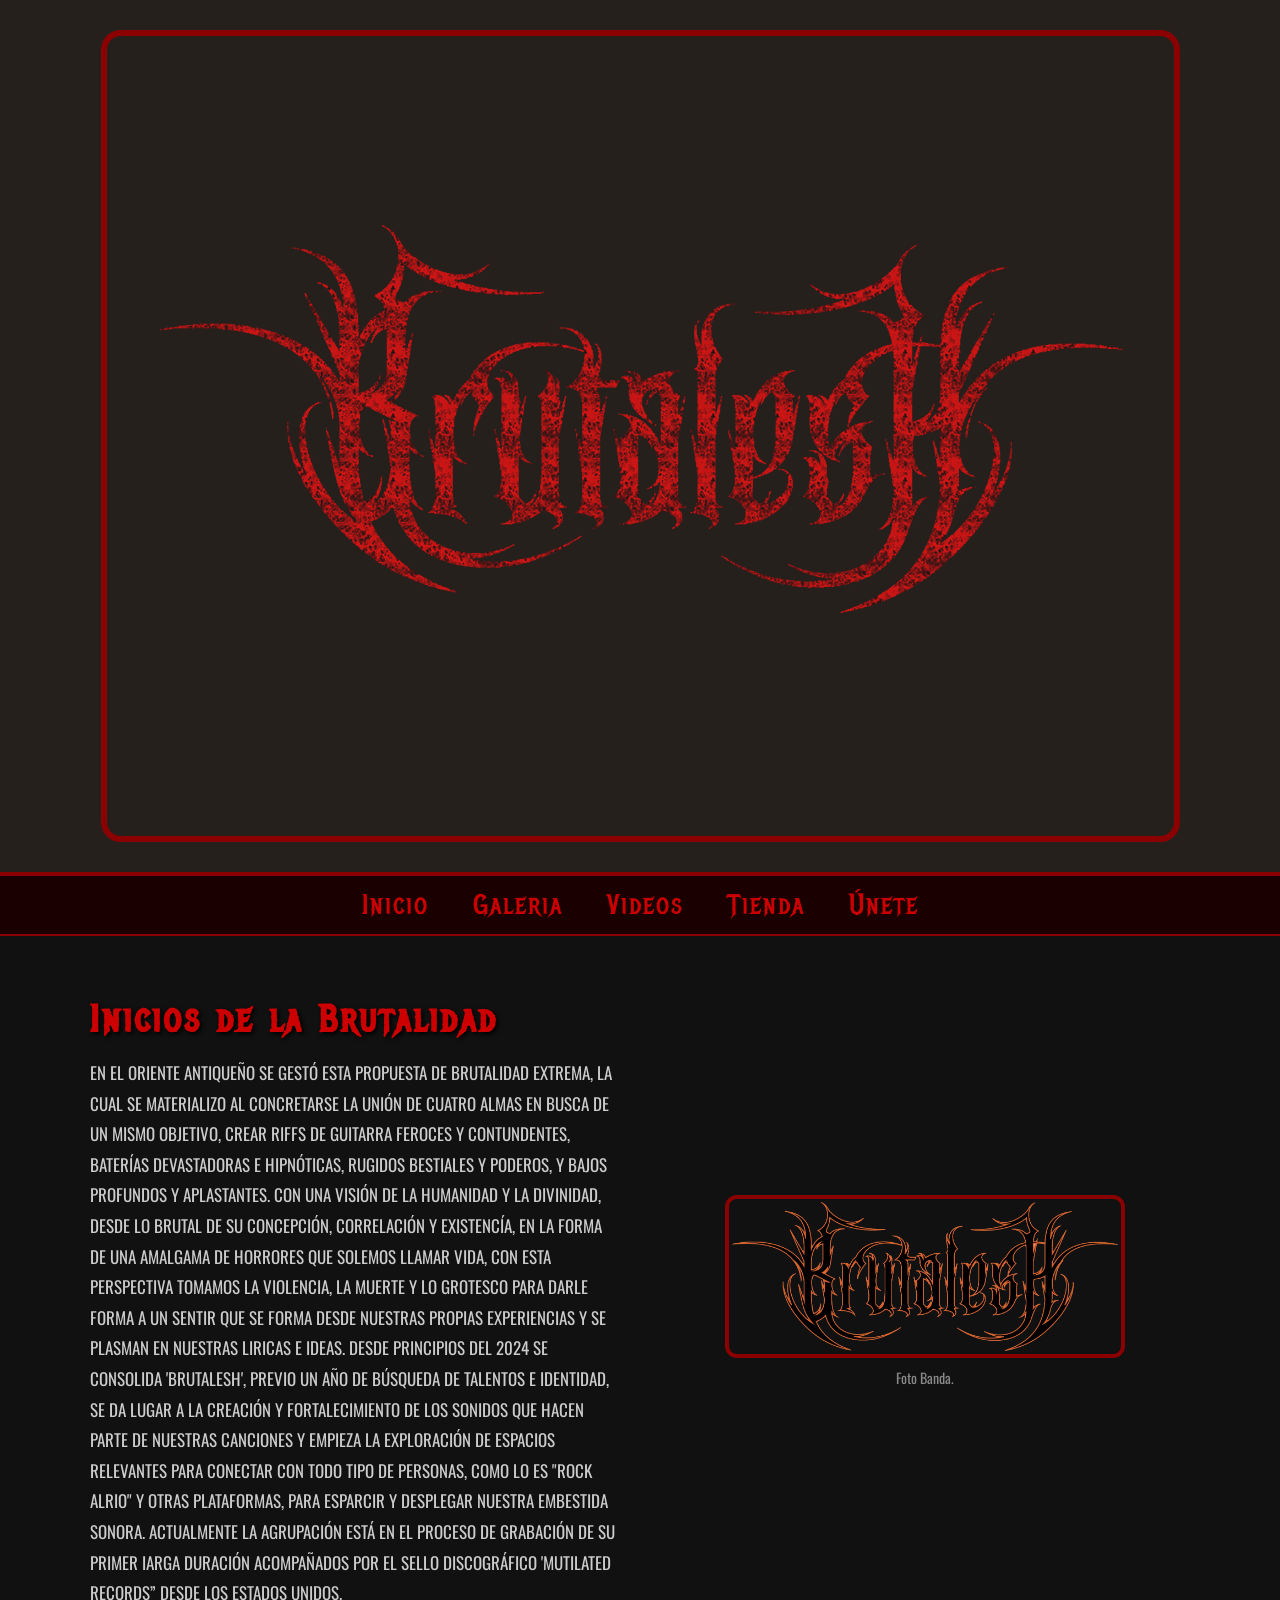
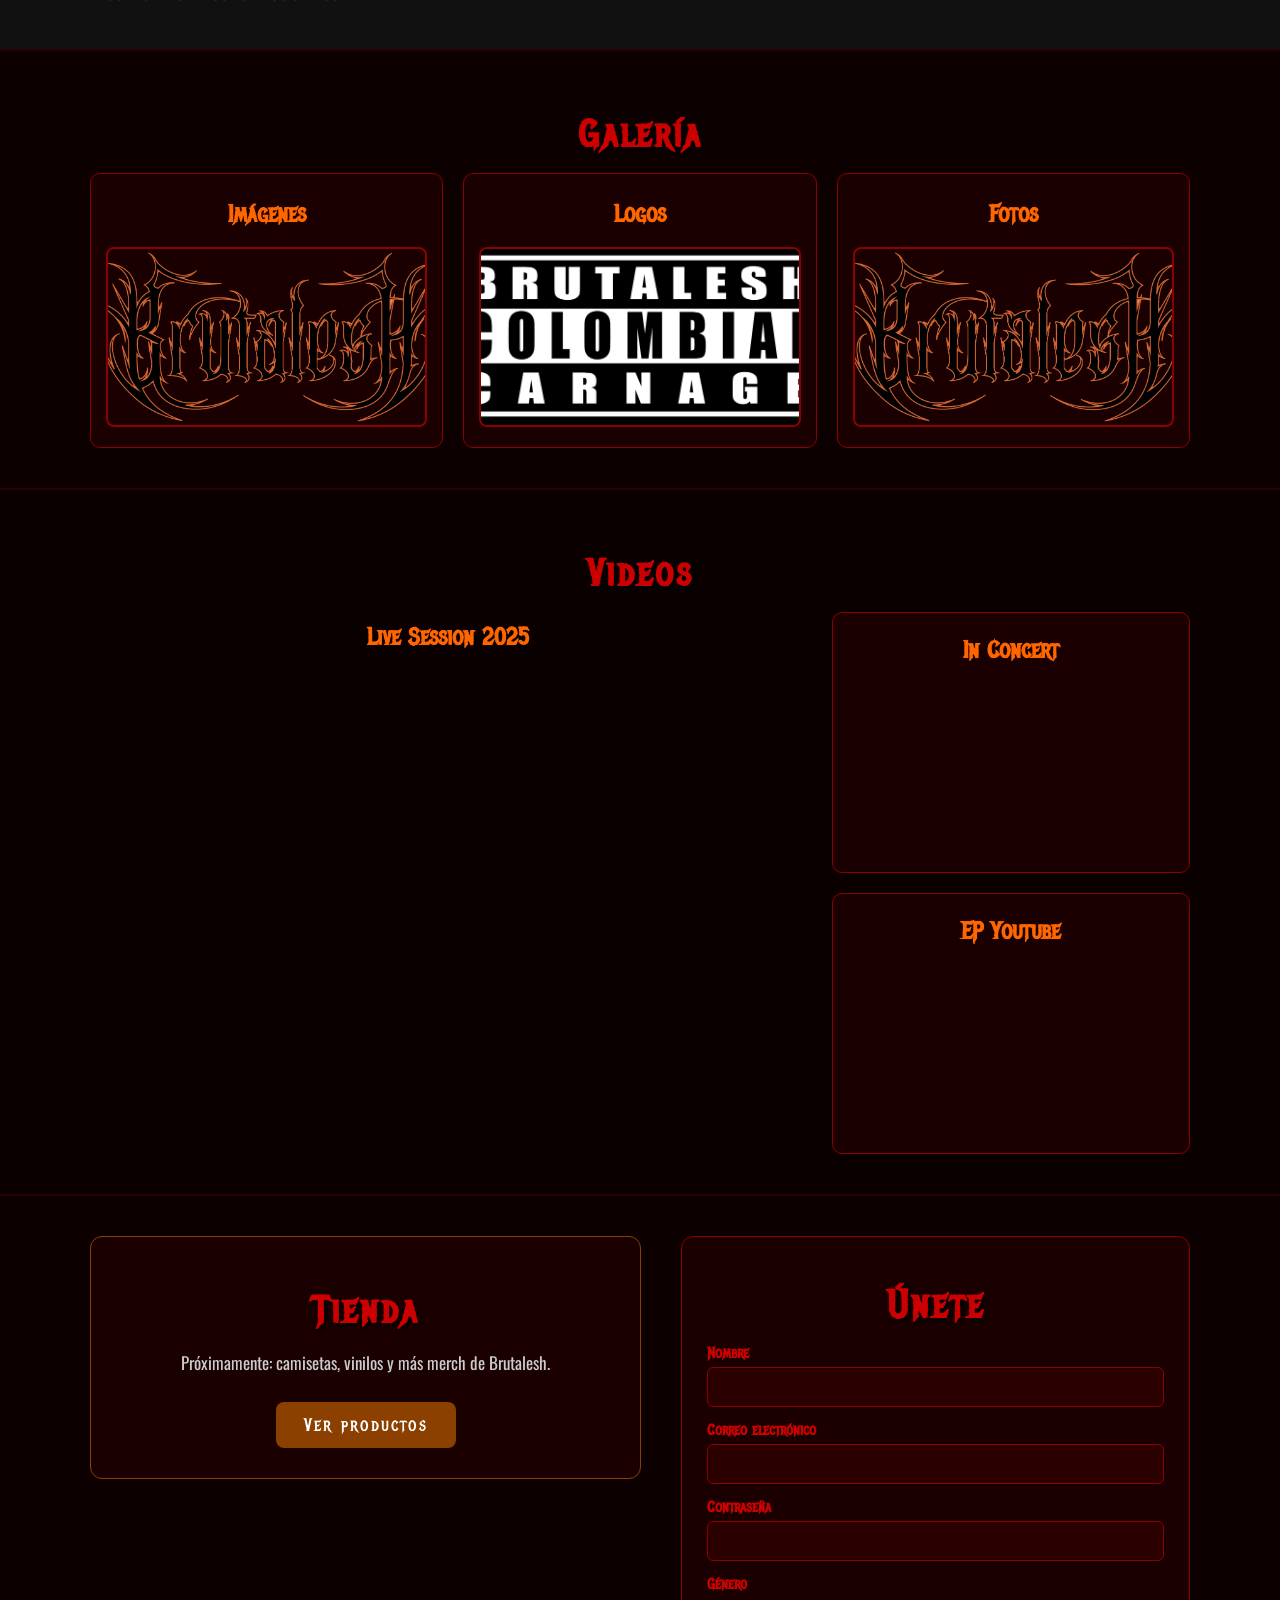
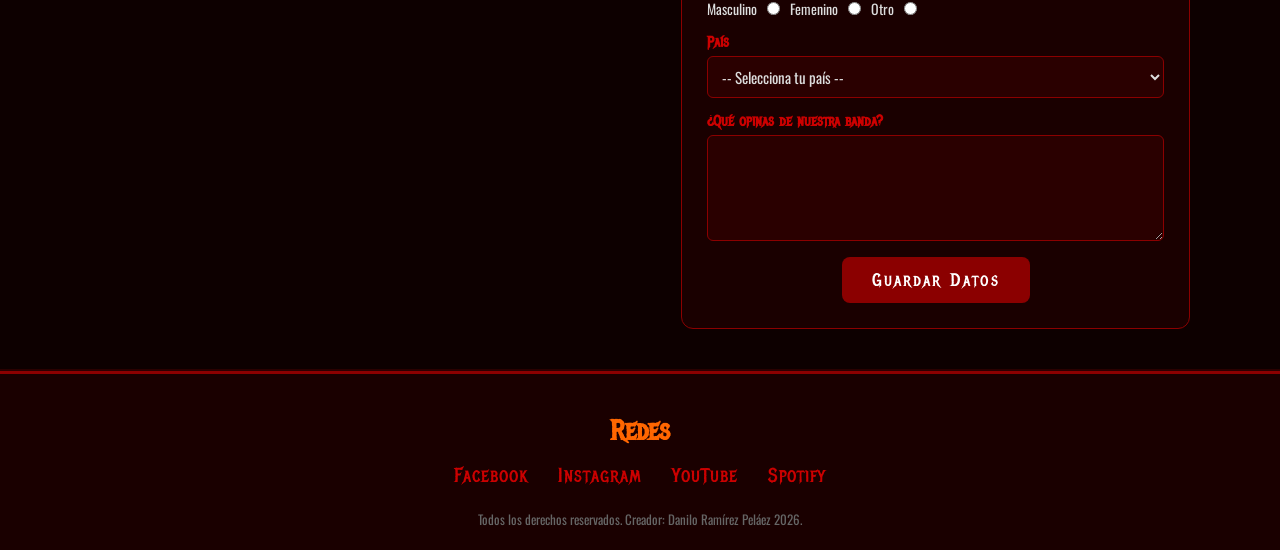
==== commit 84c21dbc: "Proyecto integrador personal Momento2" ====
--- a/index.html
+++ b/index.html
@@ -12,203 +12,203 @@
 </head>
 
 <body>
+
+    <!-- HEADER: Logo grande de la banda -->
     <header>
         <div id="fondoCabeza">
-            <div id="cajaLogo">
-                <img src="imagenes/Brutalesh_rojo.png" id="Logo" class="imagenes" style="position: relative;">
-                <div id="textoLogo">
-
-                </div>
-
-            </div>
-
+            <img src="imagenes/Brutalesh_rojo.png" id="Logo" class="imagenes">
         </div>
-
     </header>
 
-    <div id="navegacionPrincipal">
-        <nav id="menuPpal">
-            <a href="#">contacto</a>
-            <a href="#">imagenes</a>
-            <a href="#">videos</a>
-            <a href="#">temas</a>
-        </nav>
-    </div>
+    <!-- NAV: Inicio | Imágenes | Videos | Tienda | Únete -->
+    <nav id="menuPpal">
+        <a href="#">Inicio</a>
+        <a href="#">Galeria</a>
+        <a href="#">Videos</a>
+        <a href="#">Tienda</a>
+        <a href="#">Únete</a>
+    </nav>
 
     <main>
 
+        <!-- SECCIÓN 1: Texto izquierda + Foto banda derecha -->
         <section id="seccion1">
-            <div id="introduccion">
-                <!--esta es una imagen-->
-                <h1>BRUTALESH</h1>
-                <div id="BRUTALESH">
-                    <img src="imagenes/Logo_Original.png" id="Logo_Banda" class="imagenes" height="400">
-
+            <div class="seccion1-contenido">
+
+                <div class="seccion1-texto">
+                    <h2>Inicios de la Brutalidad</h2>
                     <p>
-                        Lorem ipsum dolor sit amet, consectetur adipisicing elit. Alias, tempora fugiat? Facere
-                        distinctio
-                        maxime
-                        perferendis cum ex ut autem, minima unde asperiores! Praesentium voluptate minus cum ullam.
-                        Eaque,
-                        optio
-                        aspernatur.
+                        EN EL ORIENTE ANTIQUEÑO SE GESTÓ ESTA PROPUESTA DE BRUTALIDAD EXTREMA, LA
+                        CUAL SE MATERIALIZO AL CONCRETARSE LA UNIÓN DE CUATRO ALMAS EN BUSCA DE UN
+                        MISMO OBJETIVO, CREAR RIFFS DE GUITARRA FEROCES Y CONTUNDENTES, BATERÍAS
+                        DEVASTADORAS E HIPNÓTICAS, RUGIDOS BESTIALES Y PODEROS, Y BAJOS PROFUNDOS Y
+                        APLASTANTES.
+                        CON UNA VISIÓN DE LA HUMANIDAD Y LA DIVINIDAD, DESDE LO BRUTAL DE SU
+                        CONCEPCIÓN, CORRELACIÓN Y EXISTENCÍA, EN LA FORMA DE UNA AMALGAMA DE
+                        HORRORES QUE SOLEMOS LLAMAR VIDA, CON ESTA PERSPECTIVA TOMAMOS LA VIOLENCIA,
+                        LA MUERTE Y LO GROTESCO PARA DARLE FORMA A UN SENTIR QUE SE FORMA DESDE
+                        NUESTRAS PROPIAS EXPERIENCIAS Y SE PLASMAN EN NUESTRAS LIRICAS E IDEAS.
+                        DESDE PRINCIPIOS DEL 2024 SE CONSOLIDA 'BRUTALESH', PREVIO UN AÑO DE BÚSQUEDA DE
+                        TALENTOS E IDENTIDAD, SE DA LUGAR A LA CREACIÓN Y FORTALECIMIENTO DE LOS
+                        SONIDOS QUE HACEN PARTE DE NUESTRAS CANCIONES Y EMPIEZA LA EXPLORACIÓN DE
+                        ESPACIOS RELEVANTES PARA CONECTAR CON TODO TIPO DE PERSONAS, COMO LO ES "ROCK
+                        ALRIO" Y OTRAS PLATAFORMAS, PARA ESPARCIR Y DESPLEGAR NUESTRA EMBESTIDA SONORA.
+                        ACTUALMENTE LA AGRUPACIÓN ESTÁ EN EL PROCESO DE GRABACIÓN DE SU PRIMER IARGA
+                        DURACIÓN ACOMPAÑADOS POR EL SELLO DISCOGRÁFICO 'MUTILATED RECORDS” DESDE
+                        LOS ESTADOS UNIDOS.
                     </p>
                 </div>
-            </div>
-            <hr>
-        </section>
-
+
+                <div class="seccion1-foto">
+                    <img src="imagenes/Logo_Original.png" alt="Foto de la banda Brutalesh" class="foto-banda">
+                    <p class="pie-foto">Foto Banda.</p>
+                </div>
+
+            </div>
+        </section>
+
+        <!-- SECCIÓN 2: Tres bloques en fila — Imágenes | Logos | Fotos -->
         <section id="seccion2">
-            <div id="contenidoPrincipal">
-                <!--esta es un video desde youtube-->
-                <h1>Video BRUTALESH</h1>
-
-                <div style="text-align: center;">
-                    <iframe width="720" height="400" src="https://www.youtube.com/embed/8jFpBwW7L4U?si=sh55wE70I3SLNjwH"
-                        title="YouTube video player" frameborder="0"
-                        allow="accelerometer; autoplay; clipboard-write; encrypted-media; gyroscope; picture-in-picture; web-share"
-                        referrerpolicy="strict-origin-when-cross-origin" allowfullscreen></iframe>
-
-
-                </div>
-
-                <h1>BRUTALESH</h1>
-                <p>Lorem ipsum dolor sit amet consectetur adipisicing elit. Dolorum provident officiis vero magni esse
-                    nihil
-                    rem
-                    odio laboriosam eaque maiores, magnam similique fuga consequatur voluptate quae? </p>
-
-                <p>Lorem ipsum dolor sit, amet consectetur adipisicing elit. Eum explicabo asperiores dolore voluptas
-                    nobis
-                    quos
-                    excepturi cum repudiandae distinctio, tenetur in saepe velit optio reiciendis fuga quis
-                    exercitationem
-                    corrupti
-                    facere.</p>
-
-                <h3 style="color: green; font-size: 50px;">Cancion</h3>
-
-                <audio controls src="audios/Brutalesh_-_God_s_Final_Thought.mp3">
-                </audio>
-
-                <h3 style="color: green; font-size: 50px;">Video - En vivo</h3>
-
-                <div style="text-align: center;">
-                    <iframe width="900" height="720" id="videoContainer"
-                        src="https://www.youtube.com/embed/GcFs2K2PveE?si=..." allowfullscreen></iframe>
-                </div>
-            </div>
-
-        </section>
-
+            <h2>Galería</h2>
+            <div class="seccion2-grid">
+
+                <div class="bloque-galeria">
+                    <h3>Imágenes</h3>
+                    <img src="imagenes/Logo_Original.png" alt="Imágenes de Brutalesh">
+                </div>
+
+                <div class="bloque-galeria">
+                    <h3>Logos</h3>
+                    <img src="imagenes/Advisory.jpg" alt="Logos de Brutalesh">
+                </div>
+
+                <div class="bloque-galeria">
+                    <h3>Fotos</h3>
+                    <img src="imagenes/Logo_Original.png" alt="Fotos de Brutalesh">
+                </div>
+
+            </div>
+        </section>
+
+        <!-- SECCIÓN 3: Live Session (izquierda grande) + In Concert y EP Youtube (derecha apilados) -->
         <section id="seccion3">
-            <div id="contenidoTablas">
-                <!-- clase tablas -->
-                <h1>Tabla de imagenes</h1>
-                <table align="center" border="1" width="500px" id="tablaImagenes">
-                    <caption>Bandas de Latinoamerica</caption>
-                    <thead>
-                        <tr>
-                            <th>Pais</th>
-                            <th>Item</th>
-                            <th>Logos</th>
-                            <th>tipo</th>
-                        </tr>
-                    </thead>
-                    <tbody align="center">
-                        <tr>
-                            <td></td>
-                            <td></td>
-                            <td colspan="2">LOGOS CARACTERISTICOS</td>
-                        </tr>
-                        <tr>
-                            <td rowspan="2">COLOMBIA</td>
-                            <td>1</td>
-                            <td><img src="imagenes/Logo_Original.png" alt="Logo" width="300px"></td>
-                            <td>tipo 1</td>
-                        </tr>
-                        <tr>
-                            <td>2</td>
-                            <td><img src="imagenes/Advisory.jpg" alt="Logo2" width="300px"></td>
-                            <td>tipo 2</td>
-                        </tr>
-                    </tbody>
-
-                </table>
-
-                <nav id="menu2">
-                    <a href="#">cancion</a>
-                    <a href="#">fotos</a>
-                    <a href="#">recortes</a>
-                    <a href="#">tienda</a>
-                </nav>
-                <!--inicia clase formularios-->
-
-                <h1>Inscribete a nuestro sitio en el siguiente formulario</h1>
-
-                <form action="" method="post" id="formularioContacto">
-
-                    <label for="nombre1">Nombre</label>
-                    <input type="text" name="nombre1" id="nombre1">
-
-                    <label for="identificacion1">Identificacion</label>
-                    <input type="number" name="identificacion1" id="identificacion1">
-
-                    <br>
-
-                    <label for="Correo-electronico">Correo electronico</label>
-                    <input type="email" name="correo" id="correo" required>
-
-                    <br>
-
-                    <label for="">Password</label>
-                    <input type="password" name="password" id="password" required>
-
-                    <br>
-
-                    <label>Genero</label>
-                    <br>
-
-                    <label for="Masculino1">Masculino</label>
-                    <input type="radio" name="genero" id="Masculino1" value="1">
-
-                    <label for="Femenino1">Femenino</label>
-                    <input type="radio" name="genero" id="Femenino1" value="2">
-
-                    Otro
-                    <input type="radio" name="genero" id="Otro1" value="3">
-
-                    <br>
-                    <br>
-
-                    <label>Que opinas de nuestra banda?</label>
-
-                    <br>
-
-                    <textarea name="textoBrutalesh" id="textoBrutalesh" rows="10" cols="30"></textarea>
-
-                    <br>
-                    <label for="">Pais:</label>
-
-                    <select name="paisReside" id="paisReside">
-                        <option value="0">--SELECCION--</option>
-                        <option value="1">Colombia</option>
-                        <option value="2">Venezuela</option>
-                        <option value="3">Peru</option>
-                    </select>
-
-                    <br>
-                </form>
-                <br>
-                <input type="submit" value="Guardar Datos">
-
-                <br>
-            </div>
-        </section>
+            <h2>Videos</h2>
+            <div class="seccion3-contenido">
+
+                <div class="video-principal">
+                    <h3>Live Session 2025</h3>
+                    <div class="contenedor-video">
+                        <iframe src="https://www.youtube.com/embed/8jFpBwW7L4U?si=sh55wE70I3SLNjwH"
+                            title="Brutalesh Live Session" allowfullscreen></iframe>
+                    </div>
+                </div>
+
+                <div class="videos-secundarios">
+
+                    <div class="video-secundario">
+                        <h3>In Concert</h3>
+                        <div class="contenedor-video">
+                            <iframe src="https://www.youtube.com/embed/GcFs2K2PveE" title="Brutalesh In Concert"
+                                allowfullscreen></iframe>
+                        </div>
+                    </div>
+
+                    <div class="video-secundario">
+                        <h3>EP Youtube</h3>
+                        <div class="contenedor-video">
+                            <iframe width="560" height="315"
+                                src="https://www.youtube.com/embed/mL4vhDXJoMs?si=ErCh_-tSVRbG0GSa"
+                                title="YouTube video player" frameborder="0"
+                                allow="accelerometer; autoplay; clipboard-write; encrypted-media; gyroscope; picture-in-picture; web-share"
+                                referrerpolicy="strict-origin-when-cross-origin" allowfullscreen></iframe>
+                        </div>
+                    </div>
+
+                </div>
+
+            </div>
+        </section>
+
+        <!-- SECCIÓN 4: Tienda (izquierda) + Formulario (derecha) -->
+        <section id="seccion4">
+            <div class="seccion4-contenido">
+
+                <div class="bloque-tienda">
+                    <h2>Tienda</h2>
+                    <p>Próximamente: camisetas, vinilos y más merch de Brutalesh.</p>
+                    <a href="#" class="boton-tienda">Ver productos</a>
+                </div>
+
+                <div class="bloque-formulario">
+                    <form action="" method="post" id="formularioContacto">
+                        <h2>Únete</h2>
+
+                        <div class="campoForm">
+                            <label for="nombre1">Nombre</label>
+                            <input type="text" name="nombre1" id="nombre1">
+                        </div>
+
+                        <div class="campoForm">
+                            <label for="correo">Correo electrónico</label>
+                            <input type="email" name="correo" id="correo" required>
+                        </div>
+
+                        <div class="campoForm">
+                            <label for="password">Contraseña</label>
+                            <input type="password" name="password" id="password" required>
+                        </div>
+
+                        <div class="campoForm">
+                            <label>Género</label>
+                            <div id="grupoRadio">
+                                <label for="Masculino1">Masculino</label>
+                                <input type="radio" name="genero" id="Masculino1" value="1">
+                                <label for="Femenino1">Femenino</label>
+                                <input type="radio" name="genero" id="Femenino1" value="2">
+                                <label for="Otro1">Otro</label>
+                                <input type="radio" name="genero" id="Otro1" value="3">
+                            </div>
+                        </div>
+
+                        <div class="campoForm">
+                            <label for="paisReside">País</label>
+                            <select name="paisReside" id="paisReside">
+                                <option value="0">-- Selecciona tu país --</option>
+                                <option value="1">Colombia</option>
+                                <option value="2">Venezuela</option>
+                                <option value="3">Perú</option>
+                            </select>
+                        </div>
+
+                        <div class="campoForm">
+                            <label for="textoBrutalesh">¿Qué opinas de nuestra banda?</label>
+                            <textarea name="textoBrutalesh" id="textoBrutalesh" rows="4"></textarea>
+                        </div>
+
+                        <input type="submit" value="Guardar Datos">
+
+                    </form>
+                </div>
+
+            </div>
+        </section>
+
     </main>
+
+    <!-- FOOTER: Redes sociales -->
     <footer>
-        <p>Todods los derechos reservados. Creador Danilo Ramirez Pelaez 2026. </p>
+        <div id="redesSociales">
+            <h3>Redes</h3>
+            <div class="redes-links">
+                <a href="#">Facebook</a>
+                <a href="#">Instagram</a>
+                <a href="#">YouTube</a>
+                <a href="#">Spotify</a>
+            </div>
+        </div>
+        <p class="copyright">Todos los derechos reservados. Creador: Danilo Ramírez Peláez 2026.</p>
     </footer>
+
 </body>
 
 </html>
--- a/css/estilospropios.css
+++ b/css/estilospropios.css
@@ -1,239 +1,335 @@
-
+/* ============================
+   RESET GENERAL
+   ============================ */
 *, *::before, *::after {
     box-sizing: border-box;
     margin: 0;
     padding: 0;
 }
- 
+
+/* ============================
+   BODY
+   ============================ */
 body {
     font-family: 'Oswald', Arial, sans-serif;
     background-color: #111;
     color: #ddd;
 }
- 
- 
-header {
-    margin: 0;
-    padding: 0;
-}
- 
+
+/* ============================
+   HEADER
+   ============================ */
 #fondoCabeza {
-  
     width: 100%;
     background-color: #25201c;
     text-align: center;
     padding: 30px 0;
     border-bottom: 4px solid #8b0000;
 }
- 
-#cajaLogo {
-    text-align: center;
-    margin: 0 auto;
-}
- 
 
 #Logo {
     max-width: 90%;
     height: auto;
 }
 
- 
+.imagenes {
+    border: 6px solid #8b0000;
+    border-radius: 20px;
+    display: block;
+    margin: 0 auto;
+}
+
+/* ============================
+   NAV PRINCIPAL
+   ============================ */
 #menuPpal {
     background-color: #1a0000;
-    padding: 10px 0;
+    padding: 12px 0;
     text-align: center;
     border-bottom: 2px solid #8b0000;
 }
- 
-#menuPpal > a {
-    font-size: 40px;
+
+#menuPpal a {
+    font-size: 28px;
     text-decoration: none;
     color: #cc0000;
     margin: 0 20px;
     letter-spacing: 2px;
+    font-family: 'Metal Mania', cursive;
     transition: color 0.2s;
 }
- 
-#menuPpal > a:hover {
+
+#menuPpal a:hover {
     color: #ff4444;
 }
- 
-#menu2 {
-    background-color: #1a0a00;
-    padding: 10px 0;
-    text-align: center;
-    border-top: 2px solid #8b4000;
-}
- 
-#menu2 > a {
-    font-size: 35px; 
-    color: orange;
-    text-decoration: none;
-    margin: 0 15px;
-    transition: color 0.2s;
-}
- 
-#menu2 > a:hover {
-    color: #ffcc00;
-}
- 
-#seccion2 
-    .contenidoPrincipal {
-
-    
-    display: flex;
-    flex-direction: row;
-    align-items: center;
-    }
-
-
+
+/* ============================
+   TÍTULOS GENERALES
+   ============================ */
 h1 {
     color: #cc0000;
-    font-size: 50px; 
+    font-size: 60px;
     text-align: center;
     margin: 30px 0 15px;
     font-family: 'Metal Mania', cursive;
     letter-spacing: 4px;
     text-shadow: 2px 2px 4px #000;
 }
- 
+
+h2 {
+    color: #cc0000;
+    font-size: 38px;
+    text-align: center;
+    margin: 20px 0 15px;
+    font-family: 'Metal Mania', cursive;
+    letter-spacing: 3px;
+    text-shadow: 2px 2px 4px #000;
+}
+
 h3 {
-    font-size: 30px;
+    font-size: 24px;
     font-family: 'Metal Mania', cursive;
     color: #ff6600;
-    margin: 20px 0 10px;
-    text-align: center;
-}
- 
+    margin: 10px 0 8px;
+    text-align: center;
+}
+
 p {
     font-family: 'Oswald', Arial, sans-serif;
-    font-size: 18px;
+    font-size: 17px;
     color: #ccc;
     line-height: 1.7;
-    max-width: 800px;
-    margin: 10px auto;
-    padding: 0 20px;
-}
- 
+}
+
 hr {
     border: none;
     border-top: 2px solid #8b0000;
     margin: 30px 20px;
 }
- 
-ol {
+
+/* ============================
+   ESTILOS COMUNES DE SECCIÓN
+   ============================ */
+section {
+    padding: 40px 30px;
+    border-bottom: 2px solid #2a0000;
+}
+
+/* ============================
+   SECCIÓN 1
+   Diseño de dos columnas:
+   izquierda = texto | derecha = foto
+   ============================ */
+.seccion1-contenido {
+    display: flex;
+    flex-direction: row;
+    gap: 40px;
+    align-items: center;
+    max-width: 1100px;
+    margin: 0 auto;
+}
+
+.seccion1-texto {
+    flex: 1;
+}
+
+.seccion1-texto h2 {
+    text-align: left;
+    margin-bottom: 15px;
+}
+
+.seccion1-texto p {
+    font-size: 17px;
+    line-height: 1.8;
+}
+
+.seccion1-foto {
+    flex: 1;
+    text-align: center;
+}
+
+.foto-banda {
+    width: 100%;
     max-width: 400px;
-    margin: 20px auto;
-    padding-left: 30px;
+    height: auto;
+    border: 4px solid #8b0000;
+    border-radius: 12px;
+    display: block;
+    margin: 0 auto;
+}
+
+.pie-foto {
+    color: #888;
+    font-size: 14px;
+    text-align: center;
+    margin-top: 8px;
+}
+
+/* ============================
+   SECCIÓN 2
+   Tres bloques en fila: Imágenes | Logos | Fotos
+   ============================ */
+#seccion2 {
+    background-color: #0d0000;
+}
+
+.seccion2-grid {
+    display: flex;
+    flex-direction: row;
+    gap: 20px;
+    justify-content: center;
+    max-width: 1100px;
+    margin: 0 auto;
+}
+
+.bloque-galeria {
+    flex: 1;
+    background-color: #1a0000;
+    border: 1px solid #8b0000;
+    border-radius: 10px;
+    padding: 15px;
+    text-align: center;
+}
+
+.bloque-galeria img {
+    width: 100%;
+    height: 180px;
+    object-fit: cover;
+    border-radius: 8px;
+    border: 2px solid #8b0000;
+    margin-top: 10px;
+}
+
+/* ============================
+   SECCIÓN 3
+   Izquierda: Live Session (grande)
+   Derecha: In Concert + EP Youtube (apilados)
+   ============================ */
+#seccion3 {
+    background-color: #0a0000;
+}
+
+.seccion3-contenido {
+    display: flex;
+    flex-direction: row;
+    gap: 25px;
+    max-width: 1100px;
+    margin: 0 auto;
+    align-items: flex-start;
+}
+
+.video-principal {
+    flex: 2;
+}
+
+.videos-secundarios {
+    flex: 1;
+    display: flex;
+    flex-direction: column;
+    gap: 20px;
+}
+
+.video-secundario {
+    background-color: #1a0000;
+    border: 1px solid #8b0000;
+    border-radius: 10px;
+    padding: 12px;
+}
+
+/* Videos responsivos (técnica padding-bottom 16:9) */
+.contenedor-video {
+    position: relative;
+    padding-bottom: 56.25%;
+    height: 0;
+    overflow: hidden;
+    border-radius: 8px;
+    margin-top: 8px;
+}
+
+.contenedor-video iframe {
+    position: absolute;
+    top: 0;
+    left: 0;
+    width: 100%;
+    height: 100%;
+    border: none;
+}
+
+/* ============================
+   SECCIÓN 4
+   Dos columnas: Tienda | Formulario
+   ============================ */
+#seccion4 {
+    background-color: #0d0000;
+}
+
+.seccion4-contenido {
+    display: flex;
+    flex-direction: row;
+    gap: 40px;
+    max-width: 1100px;
+    margin: 0 auto;
+    align-items: flex-start;
+}
+
+/* --- Bloque Tienda --- */
+.bloque-tienda {
+    flex: 1;
+    background-color: #1a0000;
+    border: 1px solid #8b4000;
+    border-radius: 12px;
+    padding: 30px 20px;
+    text-align: center;
+}
+
+.bloque-tienda p {
+    margin: 15px 0 25px;
+    text-align: center;
+}
+
+.boton-tienda {
+    display: inline-block;
+    background-color: #8b4000;
+    color: white;
+    text-decoration: none;
+    padding: 12px 28px;
     font-size: 18px;
-    color: #ccc;
-}
- 
-
- 
-#BRUTALESH {
-    background-color: #1a0000; 
-    text-align: center;
-    padding: 40px 20px;
-}
- 
-#Logo_Banda {
-    max-width: 100%;
-    width: 600px;
-    height: auto;
-}
- 
-.imagenes {
-    border: 6px solid #8b0000;
-    border-radius: 20px;
-    display: block;
-    margin: 0 auto;
-}
- 
- 
-#videoContainer {
-    text-align: center;
-    margin: 20px auto;
-    padding: 0 10px;
-}
- 
-#videoContainer iframe {
-    max-width: 100%;
-}
- 
- 
-audio {
-    display: block;
-    margin: 20px auto;
-    width: 50%;
-    min-width: 280px;
-}
- 
-#tablaImagenes {
-    display: table;
-    margin: 20px auto;
-    width: 500px;
-    max-width: 95%;
-    border-collapse: collapse;
-    text-align: center;
-    color: #ddd;
-}
- 
-#tablaImagenes caption {
-    font-size: 20px;
-    font-weight: bold;
-    color: #cc0000;
-    margin-bottom: 10px;
-    font-family: 'Metal Mania', cursive;
-}
- 
-#tablaImagenes td,
-#tablaImagenes th {
-    border: 1px solid #8b0000;
-    padding: 8px;
-}
- 
-#tablaImagenes th {
-    background-color: #3a0000;
-    color: #ff4444;
-    font-size: 16px;
-}
- 
-#tablaImagenes img {
-    max-width: 100%;
-    height: auto;
+    font-family: 'Metal Mania', cursive;
     border-radius: 8px;
-}
- 
+    letter-spacing: 2px;
+    transition: background-color 0.2s;
+}
+
+.boton-tienda:hover {
+    background-color: #cc6600;
+}
+
+/* --- Bloque Formulario --- */
+.bloque-formulario {
+    flex: 1;
+}
 
 #formularioContacto {
-    max-width: fit-content;
-    margin: 30px auto;
-    padding: 30px;
     background-color: #1a0000;
     border: 1px solid #8b0000;
     border-radius: 12px;
-    font-size: 30px;
-    font-weight: bold;
-    color: #cc0000;
-    margin-bottom: 10px;
-    font-family: 'Metal Mania', cursive;
-}
- 
+    padding: 25px;
+}
 
 .campoForm {
-    margin-bottom: 16px;
+    margin-bottom: 14px;
     display: flex;
     flex-direction: column;
-    gap: 6px;
-}
- 
+    gap: 5px;
+}
+
 .campoForm label {
     color: #cc0000;
-    font-size: 16px;
+    font-size: 15px;
     font-weight: bold;
-}
- 
+    font-family: 'Metal Mania', cursive;
+}
+
 .campoForm input[type="text"],
 .campoForm input[type="number"],
 .campoForm input[type="email"],
@@ -249,29 +345,30 @@
     font-family: 'Oswald', sans-serif;
     outline: none;
 }
- 
+
 .campoForm input:focus,
 .campoForm textarea:focus,
 .campoForm select:focus {
     border-color: #ff4444;
 }
- 
+
 #grupoRadio {
     display: flex;
     align-items: center;
-    gap: 12px;
+    gap: 10px;
     flex-wrap: wrap;
 }
- 
+
 #grupoRadio label {
     color: #ddd;
-    font-size: 15px;
+    font-size: 14px;
     font-weight: normal;
-}
- 
+    font-family: 'Oswald', sans-serif;
+}
+
 input[type="submit"] {
     display: block;
-    margin: 20px auto 0;
+    margin: 16px auto 0;
     background-color: #8b0000;
     color: white;
     border: none;
@@ -283,7 +380,83 @@
     letter-spacing: 2px;
     transition: background-color 0.2s;
 }
- 
+
 input[type="submit"]:hover {
     background-color: #cc0000;
+}
+
+/* ============================
+   FOOTER - Redes sociales
+   ============================ */
+footer {
+    background-color: #1a0000;
+    border-top: 3px solid #8b0000;
+    text-align: center;
+    padding: 30px 20px 20px;
+    margin-top: 0;
+}
+
+#redesSociales h3 {
+    font-size: 28px;
+    margin-bottom: 15px;
+    color: #ff6600;
+}
+
+.redes-links {
+    display: flex;
+    justify-content: center;
+    gap: 30px;
+    flex-wrap: wrap;
+    margin-bottom: 20px;
+}
+
+.redes-links a {
+    color: #cc0000;
+    text-decoration: none;
+    font-size: 20px;
+    font-family: 'Metal Mania', cursive;
+    letter-spacing: 1px;
+    transition: color 0.2s;
+}
+
+.redes-links a:hover {
+    color: #ff4444;
+}
+
+.copyright {
+    font-size: 13px;
+    color: #666;
+    margin-top: 10px;
+}
+
+/* ============================
+   RESPONSIVE - Celular
+   Cuando la pantalla es pequeña,
+   las columnas pasan a ser filas
+   ============================ */
+@media (max-width: 768px) {
+
+    #menuPpal a {
+        font-size: 18px;
+        margin: 0 8px;
+    }
+
+    .seccion1-contenido {
+        flex-direction: column;
+    }
+
+    .seccion2-grid {
+        flex-direction: column;
+    }
+
+    .seccion3-contenido {
+        flex-direction: column;
+    }
+
+    .seccion4-contenido {
+        flex-direction: column;
+    }
+
+    h1 { font-size: 40px; }
+    h2 { font-size: 28px; }
 }
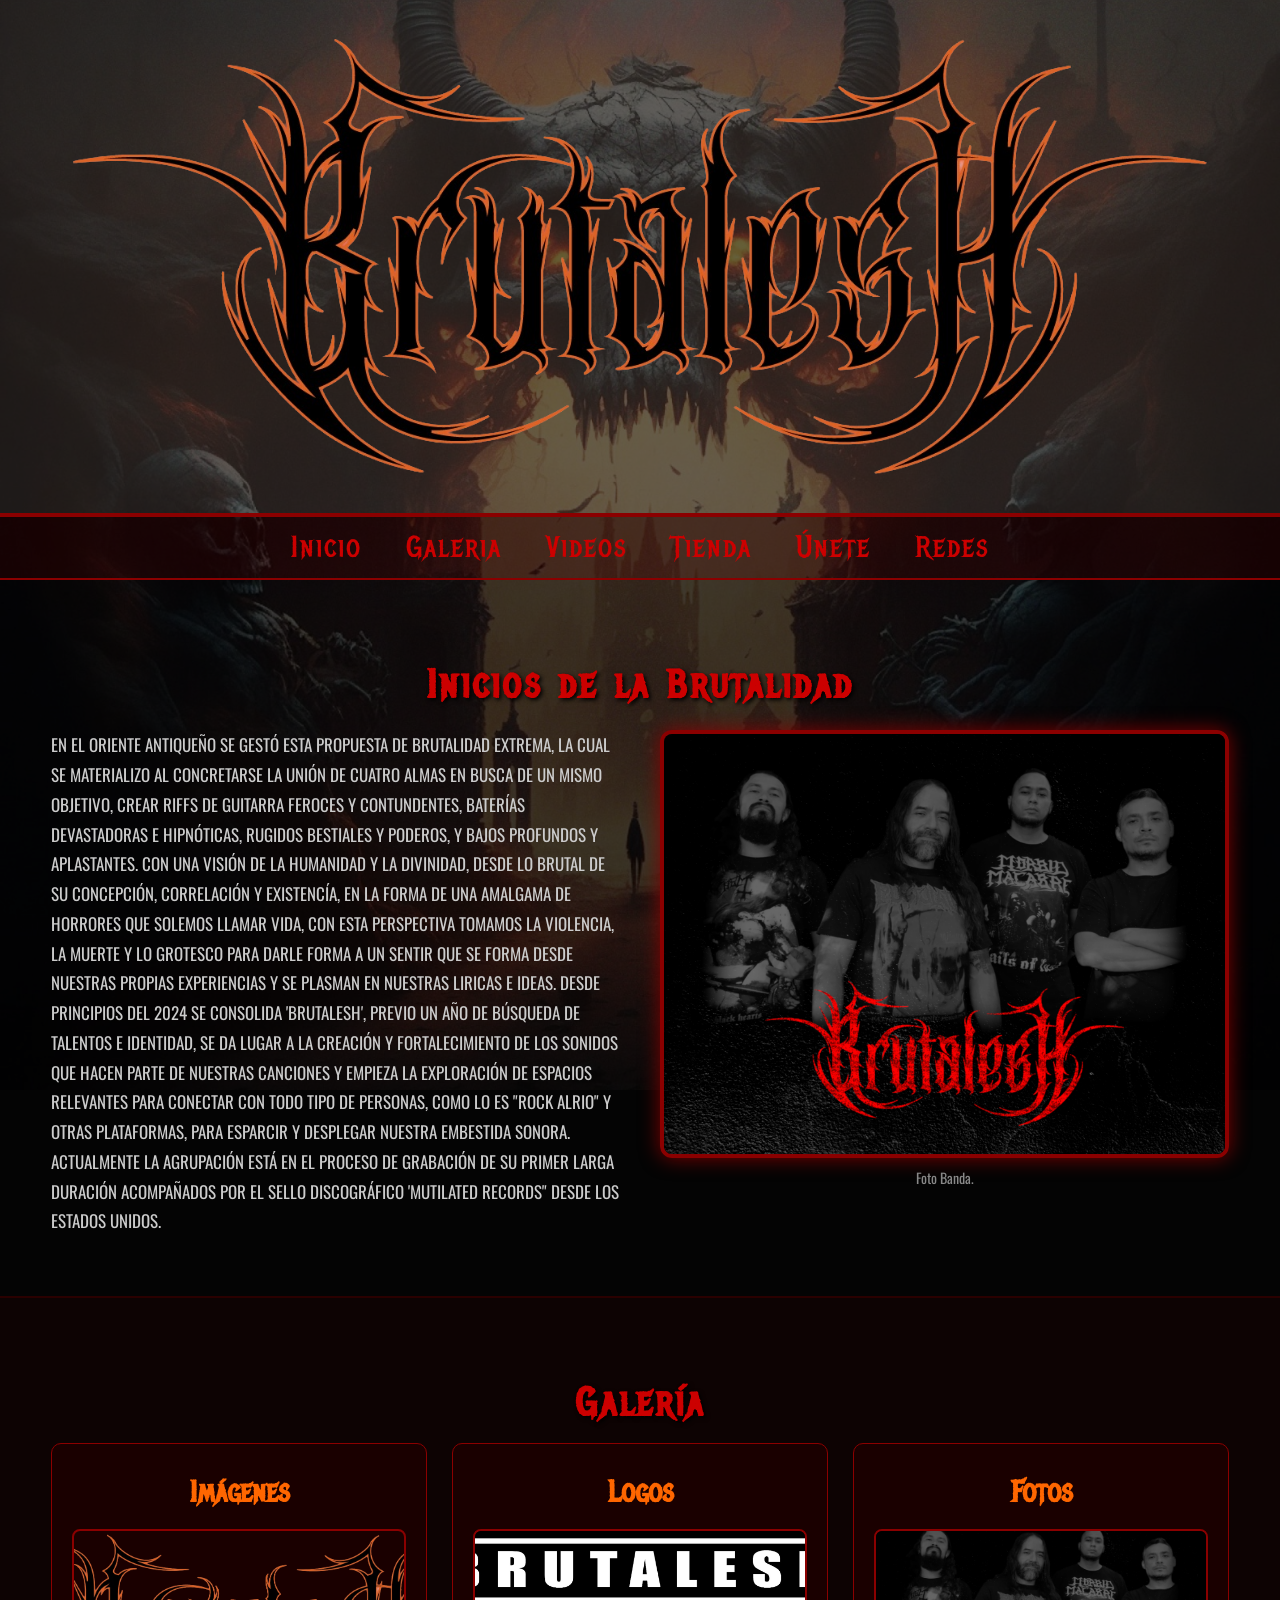
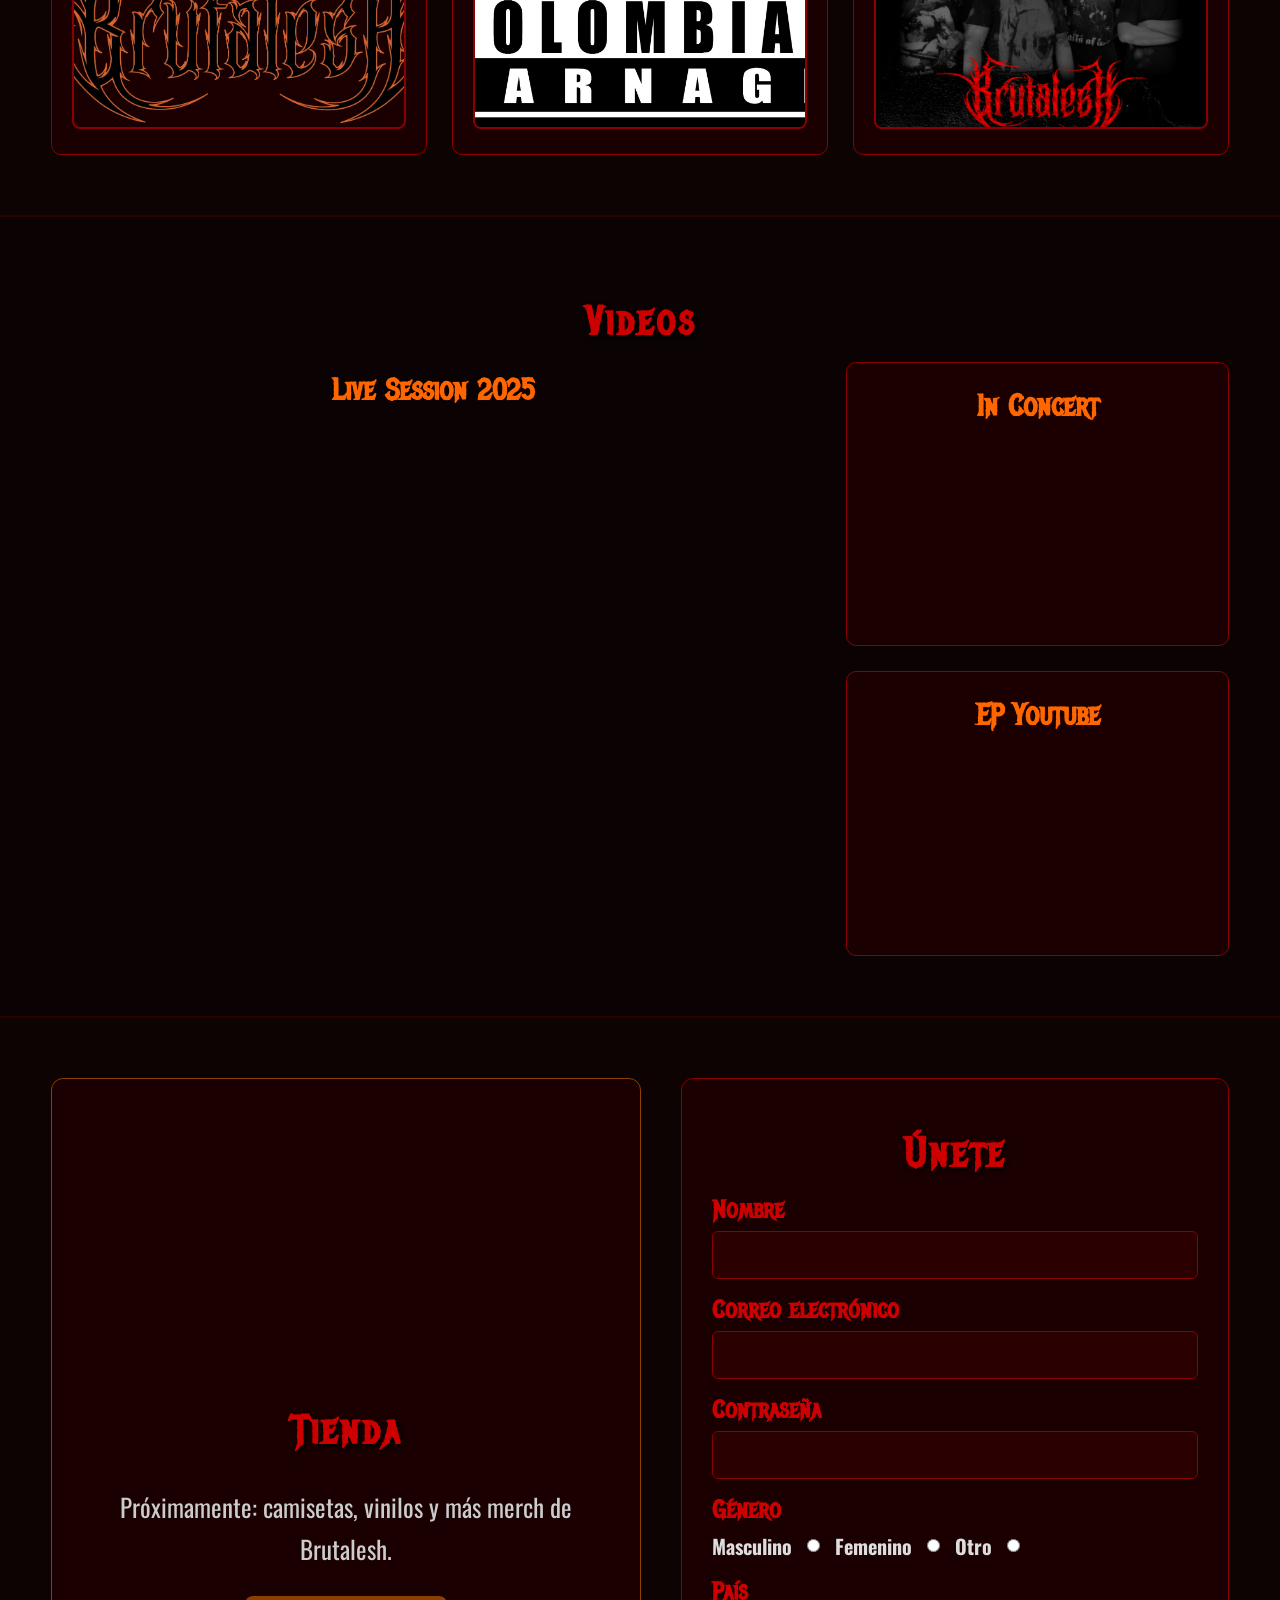
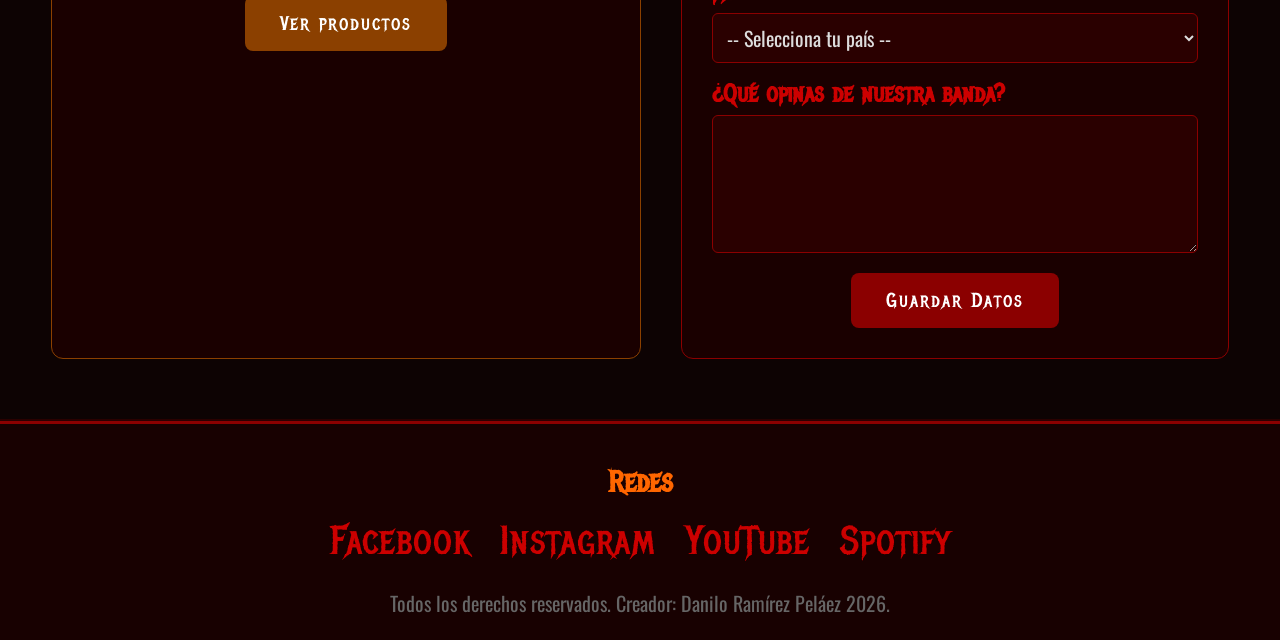
==== commit e94d0ae0: "Proyecto perosnal Brutalesh - mejorando" ====
--- a/index.html
+++ b/index.html
@@ -16,180 +16,196 @@
     <!-- HEADER: Logo grande de la banda -->
     <header>
         <div id="fondoCabeza">
-            <img src="imagenes/Brutalesh_rojo.png" id="Logo" class="imagenes">
+            <img src="imagenes/Logo_Original.png" id="Logo" class="imagenes">
         </div>
     </header>
 
     <!-- NAV: Inicio | Imágenes | Videos | Tienda | Únete -->
     <nav id="menuPpal">
         <a href="#">Inicio</a>
-        <a href="#">Galeria</a>
-        <a href="#">Videos</a>
-        <a href="#">Tienda</a>
-        <a href="#">Únete</a>
+        <a href="#seccion2">Galeria</a>
+        <a href="#seccion3">Videos</a>
+        <a href="#seccion4">Tienda</a>
+        <a href="#formularioContacto">Únete</a>
+        <a href="#redesSociales">Redes</a>
     </nav>
 
     <main>
 
         <!-- SECCIÓN 1: Texto izquierda + Foto banda derecha -->
         <section id="seccion1">
-            <div class="seccion1-contenido">
-
-                <div class="seccion1-texto">
-                    <h2>Inicios de la Brutalidad</h2>
-                    <p>
-                        EN EL ORIENTE ANTIQUEÑO SE GESTÓ ESTA PROPUESTA DE BRUTALIDAD EXTREMA, LA
-                        CUAL SE MATERIALIZO AL CONCRETARSE LA UNIÓN DE CUATRO ALMAS EN BUSCA DE UN
-                        MISMO OBJETIVO, CREAR RIFFS DE GUITARRA FEROCES Y CONTUNDENTES, BATERÍAS
-                        DEVASTADORAS E HIPNÓTICAS, RUGIDOS BESTIALES Y PODEROS, Y BAJOS PROFUNDOS Y
-                        APLASTANTES.
-                        CON UNA VISIÓN DE LA HUMANIDAD Y LA DIVINIDAD, DESDE LO BRUTAL DE SU
-                        CONCEPCIÓN, CORRELACIÓN Y EXISTENCÍA, EN LA FORMA DE UNA AMALGAMA DE
-                        HORRORES QUE SOLEMOS LLAMAR VIDA, CON ESTA PERSPECTIVA TOMAMOS LA VIOLENCIA,
-                        LA MUERTE Y LO GROTESCO PARA DARLE FORMA A UN SENTIR QUE SE FORMA DESDE
-                        NUESTRAS PROPIAS EXPERIENCIAS Y SE PLASMAN EN NUESTRAS LIRICAS E IDEAS.
-                        DESDE PRINCIPIOS DEL 2024 SE CONSOLIDA 'BRUTALESH', PREVIO UN AÑO DE BÚSQUEDA DE
-                        TALENTOS E IDENTIDAD, SE DA LUGAR A LA CREACIÓN Y FORTALECIMIENTO DE LOS
-                        SONIDOS QUE HACEN PARTE DE NUESTRAS CANCIONES Y EMPIEZA LA EXPLORACIÓN DE
-                        ESPACIOS RELEVANTES PARA CONECTAR CON TODO TIPO DE PERSONAS, COMO LO ES "ROCK
-                        ALRIO" Y OTRAS PLATAFORMAS, PARA ESPARCIR Y DESPLEGAR NUESTRA EMBESTIDA SONORA.
-                        ACTUALMENTE LA AGRUPACIÓN ESTÁ EN EL PROCESO DE GRABACIÓN DE SU PRIMER IARGA
-                        DURACIÓN ACOMPAÑADOS POR EL SELLO DISCOGRÁFICO 'MUTILATED RECORDS” DESDE
-                        LOS ESTADOS UNIDOS.
-                    </p>
-                </div>
-
-                <div class="seccion1-foto">
-                    <img src="imagenes/Logo_Original.png" alt="Foto de la banda Brutalesh" class="foto-banda">
-                    <p class="pie-foto">Foto Banda.</p>
-                </div>
-
+            <div class="contenedor-centrado">
+
+                <h2>Inicios de la Brutalidad</h2>
+
+                <div class="seccion1-contenido">
+
+                    <div class="seccion1-texto">
+                        <p>
+                            EN EL ORIENTE ANTIQUEÑO SE GESTÓ ESTA PROPUESTA DE BRUTALIDAD EXTREMA, LA
+                            CUAL SE MATERIALIZO AL CONCRETARSE LA UNIÓN DE CUATRO ALMAS EN BUSCA DE UN
+                            MISMO OBJETIVO, CREAR RIFFS DE GUITARRA FEROCES Y CONTUNDENTES, BATERÍAS
+                            DEVASTADORAS E HIPNÓTICAS, RUGIDOS BESTIALES Y PODEROS, Y BAJOS PROFUNDOS Y
+                            APLASTANTES.
+                            CON UNA VISIÓN DE LA HUMANIDAD Y LA DIVINIDAD, DESDE LO BRUTAL DE SU
+                            CONCEPCIÓN, CORRELACIÓN Y EXISTENCÍA, EN LA FORMA DE UNA AMALGAMA DE
+                            HORRORES QUE SOLEMOS LLAMAR VIDA, CON ESTA PERSPECTIVA TOMAMOS LA VIOLENCIA,
+                            LA MUERTE Y LO GROTESCO PARA DARLE FORMA A UN SENTIR QUE SE FORMA DESDE
+                            NUESTRAS PROPIAS EXPERIENCIAS Y SE PLASMAN EN NUESTRAS LIRICAS E IDEAS.
+                            DESDE PRINCIPIOS DEL 2024 SE CONSOLIDA 'BRUTALESH', PREVIO UN AÑO DE BÚSQUEDA DE
+                            TALENTOS E IDENTIDAD, SE DA LUGAR A LA CREACIÓN Y FORTALECIMIENTO DE LOS
+                            SONIDOS QUE HACEN PARTE DE NUESTRAS CANCIONES Y EMPIEZA LA EXPLORACIÓN DE
+                            ESPACIOS RELEVANTES PARA CONECTAR CON TODO TIPO DE PERSONAS, COMO LO ES "ROCK
+                            ALRIO" Y OTRAS PLATAFORMAS, PARA ESPARCIR Y DESPLEGAR NUESTRA EMBESTIDA SONORA.
+                            ACTUALMENTE LA AGRUPACIÓN ESTÁ EN EL PROCESO DE GRABACIÓN DE SU PRIMER LARGA
+                            DURACIÓN ACOMPAÑADOS POR EL SELLO DISCOGRÁFICO 'MUTILATED RECORDS" DESDE
+                            LOS ESTADOS UNIDOS.
+                        </p>
+                    </div>
+
+                    <div class="seccion1-foto">
+                        <img src="imagenes/BRUTALESH Band.jpg" alt="Foto de la banda Brutalesh" class="foto-banda">
+                        <p class="pie-foto">Foto Banda.</p>
+                    </div>
+                </div>
             </div>
         </section>
 
         <!-- SECCIÓN 2: Tres bloques en fila — Imágenes | Logos | Fotos -->
         <section id="seccion2">
-            <h2>Galería</h2>
-            <div class="seccion2-grid">
-
-                <div class="bloque-galeria">
-                    <h3>Imágenes</h3>
-                    <img src="imagenes/Logo_Original.png" alt="Imágenes de Brutalesh">
-                </div>
-
-                <div class="bloque-galeria">
-                    <h3>Logos</h3>
-                    <img src="imagenes/Advisory.jpg" alt="Logos de Brutalesh">
-                </div>
-
-                <div class="bloque-galeria">
-                    <h3>Fotos</h3>
-                    <img src="imagenes/Logo_Original.png" alt="Fotos de Brutalesh">
-                </div>
-
+            <div class="contenedor-centrado">
+                <h2>Galería</h2>
+                <div class="seccion2-grid">
+
+                    <div class="bloque-galeria">
+                        <h3>Imágenes</h3>
+                        <img src="imagenes/Logo_Original.png" alt="Imágenes de Brutalesh">
+                    </div>
+
+                    <div class="bloque-galeria">
+                        <h3>Logos</h3>
+                        <img src="imagenes/Advisory.jpg" alt="Logos de Brutalesh">
+                    </div>
+
+                    <div class="bloque-galeria">
+                        <h3>Fotos</h3>
+                        <img src="imagenes/BRUTALESH Band.jpg" alt="Fotos de Brutalesh">
+                    </div>
+                </div>
             </div>
         </section>
 
         <!-- SECCIÓN 3: Live Session (izquierda grande) + In Concert y EP Youtube (derecha apilados) -->
         <section id="seccion3">
-            <h2>Videos</h2>
-            <div class="seccion3-contenido">
-
-                <div class="video-principal">
-                    <h3>Live Session 2025</h3>
-                    <div class="contenedor-video">
-                        <iframe src="https://www.youtube.com/embed/8jFpBwW7L4U?si=sh55wE70I3SLNjwH"
-                            title="Brutalesh Live Session" allowfullscreen></iframe>
-                    </div>
-                </div>
-
-                <div class="videos-secundarios">
-
-                    <div class="video-secundario">
-                        <h3>In Concert</h3>
+            <div class="contenedor-centrado">
+                <h2>Videos</h2>
+                <div class="seccion3-contenido">
+
+                    <div class="video-principal">
+                        <h3>Live Session 2025</h3>
                         <div class="contenedor-video">
-                            <iframe src="https://www.youtube.com/embed/GcFs2K2PveE" title="Brutalesh In Concert"
+                            <iframe src="https://www.youtube.com/embed/8jFpBwW7L4U?si=sh55wE70I3SLNjwH"
+                                title="Brutalesh Live Session"
+                                frameborder="0"
+                                allow="accelerometer; autoplay; clipboard-write; encrypted-media; gyroscope; picture-in-picture; web-share"
+                                referrerpolicy="strict-origin-when-cross-origin"
                                 allowfullscreen></iframe>
                         </div>
                     </div>
 
-                    <div class="video-secundario">
-                        <h3>EP Youtube</h3>
-                        <div class="contenedor-video">
-                            <iframe width="560" height="315"
-                                src="https://www.youtube.com/embed/mL4vhDXJoMs?si=ErCh_-tSVRbG0GSa"
-                                title="YouTube video player" frameborder="0"
-                                allow="accelerometer; autoplay; clipboard-write; encrypted-media; gyroscope; picture-in-picture; web-share"
-                                referrerpolicy="strict-origin-when-cross-origin" allowfullscreen></iframe>
+                    <div class="videos-secundarios">
+
+                        <div class="video-secundario">
+                            <h3>In Concert</h3>
+                            <div class="contenedor-video">
+                                <iframe src="https://www.youtube.com/embed/GcFs2K2PveE"
+                                    title="Brutalesh In Concert"
+                                    frameborder="0"
+                                    allow="accelerometer; autoplay; clipboard-write; encrypted-media; gyroscope; picture-in-picture; web-share"
+                                    referrerpolicy="strict-origin-when-cross-origin"
+                                    allowfullscreen></iframe>
+                            </div>
                         </div>
-                    </div>
-
-                </div>
-
+
+                        <div class="video-secundario">
+                            <h3>EP Youtube</h3>
+                            <div class="contenedor-video">
+                                <iframe src="https://www.youtube.com/embed/mL4vhDXJoMs?si=ErCh_-tSVRbG0GSa"
+                                    title="Brutalesh EP YouTube"
+                                    frameborder="0"
+                                    allow="accelerometer; autoplay; clipboard-write; encrypted-media; gyroscope; picture-in-picture; web-share"
+                                    referrerpolicy="strict-origin-when-cross-origin"
+                                    allowfullscreen></iframe>
+                            </div>
+                        </div>
+
+                    </div>
+                </div>
             </div>
         </section>
 
         <!-- SECCIÓN 4: Tienda (izquierda) + Formulario (derecha) -->
         <section id="seccion4">
-            <div class="seccion4-contenido">
-
-                <div class="bloque-tienda">
-                    <h2>Tienda</h2>
-                    <p>Próximamente: camisetas, vinilos y más merch de Brutalesh.</p>
-                    <a href="#" class="boton-tienda">Ver productos</a>
-                </div>
-
-                <div class="bloque-formulario">
-                    <form action="" method="post" id="formularioContacto">
-                        <h2>Únete</h2>
-
-                        <div class="campoForm">
-                            <label for="nombre1">Nombre</label>
-                            <input type="text" name="nombre1" id="nombre1">
-                        </div>
-
-                        <div class="campoForm">
-                            <label for="correo">Correo electrónico</label>
-                            <input type="email" name="correo" id="correo" required>
-                        </div>
-
-                        <div class="campoForm">
-                            <label for="password">Contraseña</label>
-                            <input type="password" name="password" id="password" required>
-                        </div>
-
-                        <div class="campoForm">
-                            <label>Género</label>
-                            <div id="grupoRadio">
-                                <label for="Masculino1">Masculino</label>
-                                <input type="radio" name="genero" id="Masculino1" value="1">
-                                <label for="Femenino1">Femenino</label>
-                                <input type="radio" name="genero" id="Femenino1" value="2">
-                                <label for="Otro1">Otro</label>
-                                <input type="radio" name="genero" id="Otro1" value="3">
-                            </div>
-                        </div>
-
-                        <div class="campoForm">
-                            <label for="paisReside">País</label>
-                            <select name="paisReside" id="paisReside">
-                                <option value="0">-- Selecciona tu país --</option>
-                                <option value="1">Colombia</option>
-                                <option value="2">Venezuela</option>
-                                <option value="3">Perú</option>
-                            </select>
-                        </div>
-
-                        <div class="campoForm">
-                            <label for="textoBrutalesh">¿Qué opinas de nuestra banda?</label>
-                            <textarea name="textoBrutalesh" id="textoBrutalesh" rows="4"></textarea>
-                        </div>
-
-                        <input type="submit" value="Guardar Datos">
-
-                    </form>
-                </div>
-
+            <div class="contenedor-centrado">
+                <div class="seccion4-contenido">
+
+                    <div class="bloque-tienda">
+                        <h2>Tienda</h2>
+                        <p>Próximamente: camisetas, vinilos y más merch de Brutalesh.</p>
+                        <a href="#" class="boton-tienda">Ver productos</a>
+                    </div>
+
+                    <div class="bloque-formulario">
+                        <form action="#" method="post" id="formularioContacto">
+                            <h2>Únete</h2>
+
+                            <div class="campoForm">
+                                <label for="nombre1">Nombre</label>
+                                <input type="text" name="nombre1" id="nombre1" required>
+                            </div>
+
+                            <div class="campoForm">
+                                <label for="correo">Correo electrónico</label>
+                                <input type="email" name="correo" id="correo" required>
+                            </div>
+
+                            <div class="campoForm">
+                                <label for="password">Contraseña</label>
+                                <input type="password" name="password" id="password" required>
+                            </div>
+
+                            <div class="campoForm">
+                                <label>Género</label>
+                                <div id="grupoRadio">
+                                    <label for="Masculino1">Masculino</label>
+                                    <input type="radio" name="genero" id="Masculino1" value="1">
+                                    <label for="Femenino1">Femenino</label>
+                                    <input type="radio" name="genero" id="Femenino1" value="2">
+                                    <label for="Otro1">Otro</label>
+                                    <input type="radio" name="genero" id="Otro1" value="3">
+                                </div>
+                            </div>
+
+                            <div class="campoForm">
+                                <label for="paisReside">País</label>
+                                <select name="paisReside" id="paisReside">
+                                    <option value="0">-- Selecciona tu país --</option>
+                                    <option value="1">Colombia</option>
+                                    <option value="2">Venezuela</option>
+                                    <option value="3">Perú</option>
+                                </select>
+                            </div>
+
+                            <div class="campoForm">
+                                <label for="textoBrutalesh">¿Qué opinas de nuestra banda?</label>
+                                <textarea name="textoBrutalesh" id="textoBrutalesh" rows="4"></textarea>
+                            </div>
+
+                            <input type="submit" value="Guardar Datos">
+
+                        </form>
+                    </div>
+                </div>
             </div>
         </section>
 
@@ -200,10 +216,10 @@
         <div id="redesSociales">
             <h3>Redes</h3>
             <div class="redes-links">
-                <a href="#">Facebook</a>
-                <a href="#">Instagram</a>
-                <a href="#">YouTube</a>
-                <a href="#">Spotify</a>
+                <a href="https://www.facebook.com/brutalesh.col?locale=es_LA" target="_blank" rel="noopener">Facebook</a>
+                <a href="https://www.instagram.com/brutaleshcol/" target="_blank" rel="noopener">Instagram</a>
+                <a href="https://www.youtube.com/@BRUTALESH" target="_blank" rel="noopener">YouTube</a>
+                <a href="https://open.spotify.com/search/brutalesh" target="_blank" rel="noopener">Spotify</a>
             </div>
         </div>
         <p class="copyright">Todos los derechos reservados. Creador: Danilo Ramírez Peláez 2026.</p>
--- a/css/estilospropios.css
+++ b/css/estilospropios.css
@@ -7,13 +7,26 @@
     padding: 0;
 }
 
+html {
+    scroll-behavior: smooth;
+    /* Ajustado a 58px para coincidir con la altura real del nav */
+    scroll-padding-top: 58px;
+}
+
 /* ============================
    BODY
    ============================ */
 body {
     font-family: 'Oswald', Arial, sans-serif;
+    color: #ddd;
+
+    /* IMAGEN DE FONDO FIJA */
+    background-image: url('../imagenes/Caratula_Original.jpg');
+    background-attachment: fixed;
+    background-size: cover;
+    background-position: center;
+    background-repeat: no-repeat;
     background-color: #111;
-    color: #ddd;
 }
 
 /* ============================
@@ -21,10 +34,13 @@
    ============================ */
 #fondoCabeza {
     width: 100%;
-    background-color: #25201c;
+    background-color: rgba(37, 32, 28, 0.70);
     text-align: center;
     padding: 30px 0;
     border-bottom: 4px solid #8b0000;
+    /* FIX: evita que el header se apile sobre el nav */
+    position: relative;
+    z-index: 0;
 }
 
 #Logo {
@@ -33,8 +49,6 @@
 }
 
 .imagenes {
-    border: 6px solid #8b0000;
-    border-radius: 20px;
     display: block;
     margin: 0 auto;
 }
@@ -43,20 +57,26 @@
    NAV PRINCIPAL
    ============================ */
 #menuPpal {
-    background-color: #1a0000;
+    background-color: rgba(26, 0, 0, 0.80);
     padding: 12px 0;
     text-align: center;
     border-bottom: 2px solid #8b0000;
+    position: sticky;
+    top: 0;
+    /* FIX: z-index alto garantiza que el nav quede siempre encima */
+    z-index: 9999;
+    width: 100%;
 }
 
 #menuPpal a {
-    font-size: 28px;
+    font-size: 30px;
     text-decoration: none;
     color: #cc0000;
     margin: 0 20px;
     letter-spacing: 2px;
     font-family: 'Metal Mania', cursive;
     transition: color 0.2s;
+    display: inline-block;
 }
 
 #menuPpal a:hover {
@@ -78,7 +98,7 @@
 
 h2 {
     color: #cc0000;
-    font-size: 38px;
+    font-size: 40px;
     text-align: center;
     margin: 20px 0 15px;
     font-family: 'Metal Mania', cursive;
@@ -87,7 +107,7 @@
 }
 
 h3 {
-    font-size: 24px;
+    font-size: 30px;
     font-family: 'Metal Mania', cursive;
     color: #ff6600;
     margin: 10px 0 8px;
@@ -101,61 +121,67 @@
     line-height: 1.7;
 }
 
-hr {
-    border: none;
-    border-top: 2px solid #8b0000;
-    margin: 30px 20px;
-}
-
 /* ============================
    ESTILOS COMUNES DE SECCIÓN
    ============================ */
 section {
-    padding: 40px 30px;
+    padding: 60px 20px;
     border-bottom: 2px solid #2a0000;
+    background-color: rgba(0, 0, 0, 0.75);
+    /* FIX: evita que las secciones se apilen sobre el nav sticky */
+    position: relative;
+    z-index: 0;
+}
+
+.contenedor-centrado {
+    max-width: 1200px;
+    margin: 0 auto;
+    width: 95%;
 }
 
 /* ============================
    SECCIÓN 1
-   Diseño de dos columnas:
-   izquierda = texto | derecha = foto
+   Breakpoints:
+   > 1024px  → 50/50 lado a lado, texto grande
+   768–1024px → 50/50 lado a lado, texto y foto escalan suavemente
+   < 768px   → apilado vertical
    ============================ */
 .seccion1-contenido {
     display: flex;
     flex-direction: row;
     gap: 40px;
-    align-items: center;
-    max-width: 1100px;
-    margin: 0 auto;
+    align-items: flex-start;
+    margin-top: 20px;
 }
 
 .seccion1-texto {
-    flex: 1;
-}
-
-.seccion1-texto h2 {
-    text-align: left;
-    margin-bottom: 15px;
-}
-
+    flex: 1 1 0;
+    min-width: 0; /* evita desbordamiento de texto */
+}
+
+.seccion1-foto {
+    flex: 1 1 0;
+    min-width: 0;
+    text-align: center;
+}
+
+/* El texto escala con el viewport en lugar de quedar fijo */
 .seccion1-texto p {
-    font-size: 17px;
-    line-height: 1.8;
-}
-
-.seccion1-foto {
-    flex: 1;
-    text-align: center;
+    font-size: clamp(13px, 1.4vw, 17px);
+    line-height: 1.75;
 }
 
 .foto-banda {
     width: 100%;
-    max-width: 400px;
+    max-width: 100%;
     height: auto;
     border: 4px solid #8b0000;
     border-radius: 12px;
     display: block;
     margin: 0 auto;
+    box-shadow: 0 0 20px rgba(139, 0, 0, 0.90);
+    /* La imagen se mantiene proporcionada al reducir la pantalla */
+    object-fit: cover;
 }
 
 .pie-foto {
@@ -165,21 +191,36 @@
     margin-top: 8px;
 }
 
+/* Punto de quiebre intermedio: 768px–1024px
+   Ambas columnas se mantienen lado a lado pero con ajustes de proporciones */
+@media (max-width: 1024px) and (min-width: 769px) {
+    .seccion1-contenido {
+        gap: 25px;
+        align-items: center;
+    }
+
+    .seccion1-texto p {
+        font-size: clamp(12px, 1.6vw, 15px);
+    }
+
+    #menuPpal a {
+        font-size: 24px;
+        margin: 0 14px;
+    }
+}
+
 /* ============================
    SECCIÓN 2
-   Tres bloques en fila: Imágenes | Logos | Fotos
    ============================ */
 #seccion2 {
-    background-color: #0d0000;
+    background-color: rgba(13, 0, 0, 0.80);
 }
 
 .seccion2-grid {
     display: flex;
     flex-direction: row;
-    gap: 20px;
+    gap: 25px;
     justify-content: center;
-    max-width: 1100px;
-    margin: 0 auto;
 }
 
 .bloque-galeria {
@@ -187,13 +228,19 @@
     background-color: #1a0000;
     border: 1px solid #8b0000;
     border-radius: 10px;
-    padding: 15px;
-    text-align: center;
+    padding: 20px;
+    text-align: center;
+    transition: transform 0.3s ease;
+}
+
+.bloque-galeria:hover {
+    transform: translateY(-5px);
+    border-color: #ff4444;
 }
 
 .bloque-galeria img {
     width: 100%;
-    height: 180px;
+    height: 200px;
     object-fit: cover;
     border-radius: 8px;
     border: 2px solid #8b0000;
@@ -202,19 +249,15 @@
 
 /* ============================
    SECCIÓN 3
-   Izquierda: Live Session (grande)
-   Derecha: In Concert + EP Youtube (apilados)
    ============================ */
 #seccion3 {
-    background-color: #0a0000;
+    background-color: rgba(10, 0, 0, 0.80);
 }
 
 .seccion3-contenido {
     display: flex;
     flex-direction: row;
-    gap: 25px;
-    max-width: 1100px;
-    margin: 0 auto;
+    gap: 30px;
     align-items: flex-start;
 }
 
@@ -226,17 +269,17 @@
     flex: 1;
     display: flex;
     flex-direction: column;
-    gap: 20px;
+    gap: 25px;
 }
 
 .video-secundario {
     background-color: #1a0000;
     border: 1px solid #8b0000;
     border-radius: 10px;
-    padding: 12px;
-}
-
-/* Videos responsivos (técnica padding-bottom 16:9) */
+    padding: 15px;
+}
+
+/* FIX: contenedor de ratio 16:9 para todos los iframes */
 .contenedor-video {
     position: relative;
     padding-bottom: 56.25%;
@@ -257,34 +300,34 @@
 
 /* ============================
    SECCIÓN 4
-   Dos columnas: Tienda | Formulario
    ============================ */
 #seccion4 {
-    background-color: #0d0000;
+    background-color: rgba(13, 0, 0, 0.80);
 }
 
 .seccion4-contenido {
     display: flex;
     flex-direction: row;
     gap: 40px;
-    max-width: 1100px;
-    margin: 0 auto;
-    align-items: flex-start;
-}
-
-/* --- Bloque Tienda --- */
+    align-items: stretch;
+}
+
 .bloque-tienda {
     flex: 1;
     background-color: #1a0000;
     border: 1px solid #8b4000;
     border-radius: 12px;
-    padding: 30px 20px;
-    text-align: center;
+    padding: 40px 20px;
+    text-align: center;
+    display: flex;
+    flex-direction: column;
+    justify-content: center;
+    align-items: center;
 }
 
 .bloque-tienda p {
     margin: 15px 0 25px;
-    text-align: center;
+    font-size: 25px;
 }
 
 .boton-tienda {
@@ -292,8 +335,8 @@
     background-color: #8b4000;
     color: white;
     text-decoration: none;
-    padding: 12px 28px;
-    font-size: 18px;
+    padding: 15px 35px;
+    font-size: 20px;
     font-family: 'Metal Mania', cursive;
     border-radius: 8px;
     letter-spacing: 2px;
@@ -304,7 +347,6 @@
     background-color: #cc6600;
 }
 
-/* --- Bloque Formulario --- */
 .bloque-formulario {
     flex: 1;
 }
@@ -313,19 +355,21 @@
     background-color: #1a0000;
     border: 1px solid #8b0000;
     border-radius: 12px;
-    padding: 25px;
+    padding: 30px;
+    height: 100%;
+    box-sizing: border-box;
 }
 
 .campoForm {
-    margin-bottom: 14px;
+    margin-bottom: 15px;
     display: flex;
     flex-direction: column;
-    gap: 5px;
+    gap: 6px;
 }
 
 .campoForm label {
     color: #cc0000;
-    font-size: 15px;
+    font-size: 25px;
     font-weight: bold;
     font-family: 'Metal Mania', cursive;
 }
@@ -341,7 +385,7 @@
     border: 1px solid #8b0000;
     border-radius: 6px;
     padding: 8px 10px;
-    font-size: 15px;
+    font-size: 20px;
     font-family: 'Oswald', sans-serif;
     outline: none;
 }
@@ -350,30 +394,30 @@
 .campoForm textarea:focus,
 .campoForm select:focus {
     border-color: #ff4444;
+    box-shadow: 0 0 5px rgba(255, 68, 68, 0.80);
 }
 
 #grupoRadio {
     display: flex;
     align-items: center;
-    gap: 10px;
+    gap: 15px;
     flex-wrap: wrap;
 }
 
 #grupoRadio label {
     color: #ddd;
-    font-size: 14px;
-    font-weight: normal;
+    font-size: 20px;
     font-family: 'Oswald', sans-serif;
 }
 
 input[type="submit"] {
     display: block;
-    margin: 16px auto 0;
+    margin: 20px auto 0;
     background-color: #8b0000;
     color: white;
     border: none;
-    padding: 12px 30px;
-    font-size: 18px;
+    padding: 15px 35px;
+    font-size: 20px;
     font-family: 'Metal Mania', cursive;
     border-radius: 8px;
     cursor: pointer;
@@ -386,20 +430,21 @@
 }
 
 /* ============================
-   FOOTER - Redes sociales
+   FOOTER
    ============================ */
 footer {
-    background-color: #1a0000;
+    background-color: rgba(26, 0, 0, 0.92);
     border-top: 3px solid #8b0000;
     text-align: center;
     padding: 30px 20px 20px;
-    margin-top: 0;
+    scroll-margin-top: 58px;
 }
 
 #redesSociales h3 {
-    font-size: 28px;
     margin-bottom: 15px;
     color: #ff6600;
+    /* FIX: consistente con el h3 general */
+    font-size: 30px;
 }
 
 .redes-links {
@@ -413,7 +458,7 @@
 .redes-links a {
     color: #cc0000;
     text-decoration: none;
-    font-size: 20px;
+    font-size: 40px;
     font-family: 'Metal Mania', cursive;
     letter-spacing: 1px;
     transition: color 0.2s;
@@ -424,39 +469,85 @@
 }
 
 .copyright {
-    font-size: 13px;
+    font-size: 20px;
     color: #666;
     margin-top: 10px;
 }
 
 /* ============================
-   RESPONSIVE - Celular
-   Cuando la pantalla es pequeña,
-   las columnas pasan a ser filas
+   RESPONSIVE — MÓVIL (< 768px)
    ============================ */
 @media (max-width: 768px) {
+
+    html {
+        scroll-padding-top: 50px;
+    }
 
     #menuPpal a {
         font-size: 18px;
-        margin: 0 8px;
-    }
-
+        margin: 0 10px;
+        display: inline-block;
+    }
+
+    .contenedor-centrado {
+        width: 100%;
+        padding: 0 15px;
+    }
+
+    /* Sección 1: apilado en móvil */
     .seccion1-contenido {
         flex-direction: column;
-    }
-
+        gap: 30px;
+    }
+
+    .seccion1-texto,
+    .seccion1-foto {
+        width: 100%;
+    }
+
+    .seccion1-texto p {
+        font-size: 16px;
+    }
+
+    .foto-banda {
+        max-width: 100%;
+    }
+
+    /* Sección 2 */
     .seccion2-grid {
         flex-direction: column;
     }
 
+    .bloque-galeria {
+        width: 100%;
+    }
+
+    .bloque-galeria img {
+        height: 250px;
+    }
+
+    /* Sección 3 */
     .seccion3-contenido {
         flex-direction: column;
     }
 
+    .video-principal,
+    .videos-secundarios {
+        width: 100%;
+    }
+
+    /* Sección 4 */
     .seccion4-contenido {
         flex-direction: column;
     }
 
+    .bloque-tienda,
+    .bloque-formulario {
+        width: 100%;
+    }
+
     h1 { font-size: 40px; }
-    h2 { font-size: 28px; }
+    h2 { font-size: 30px; }
+    h3 { font-size: 22px; }
+    p  { font-size: 16px; }
 }
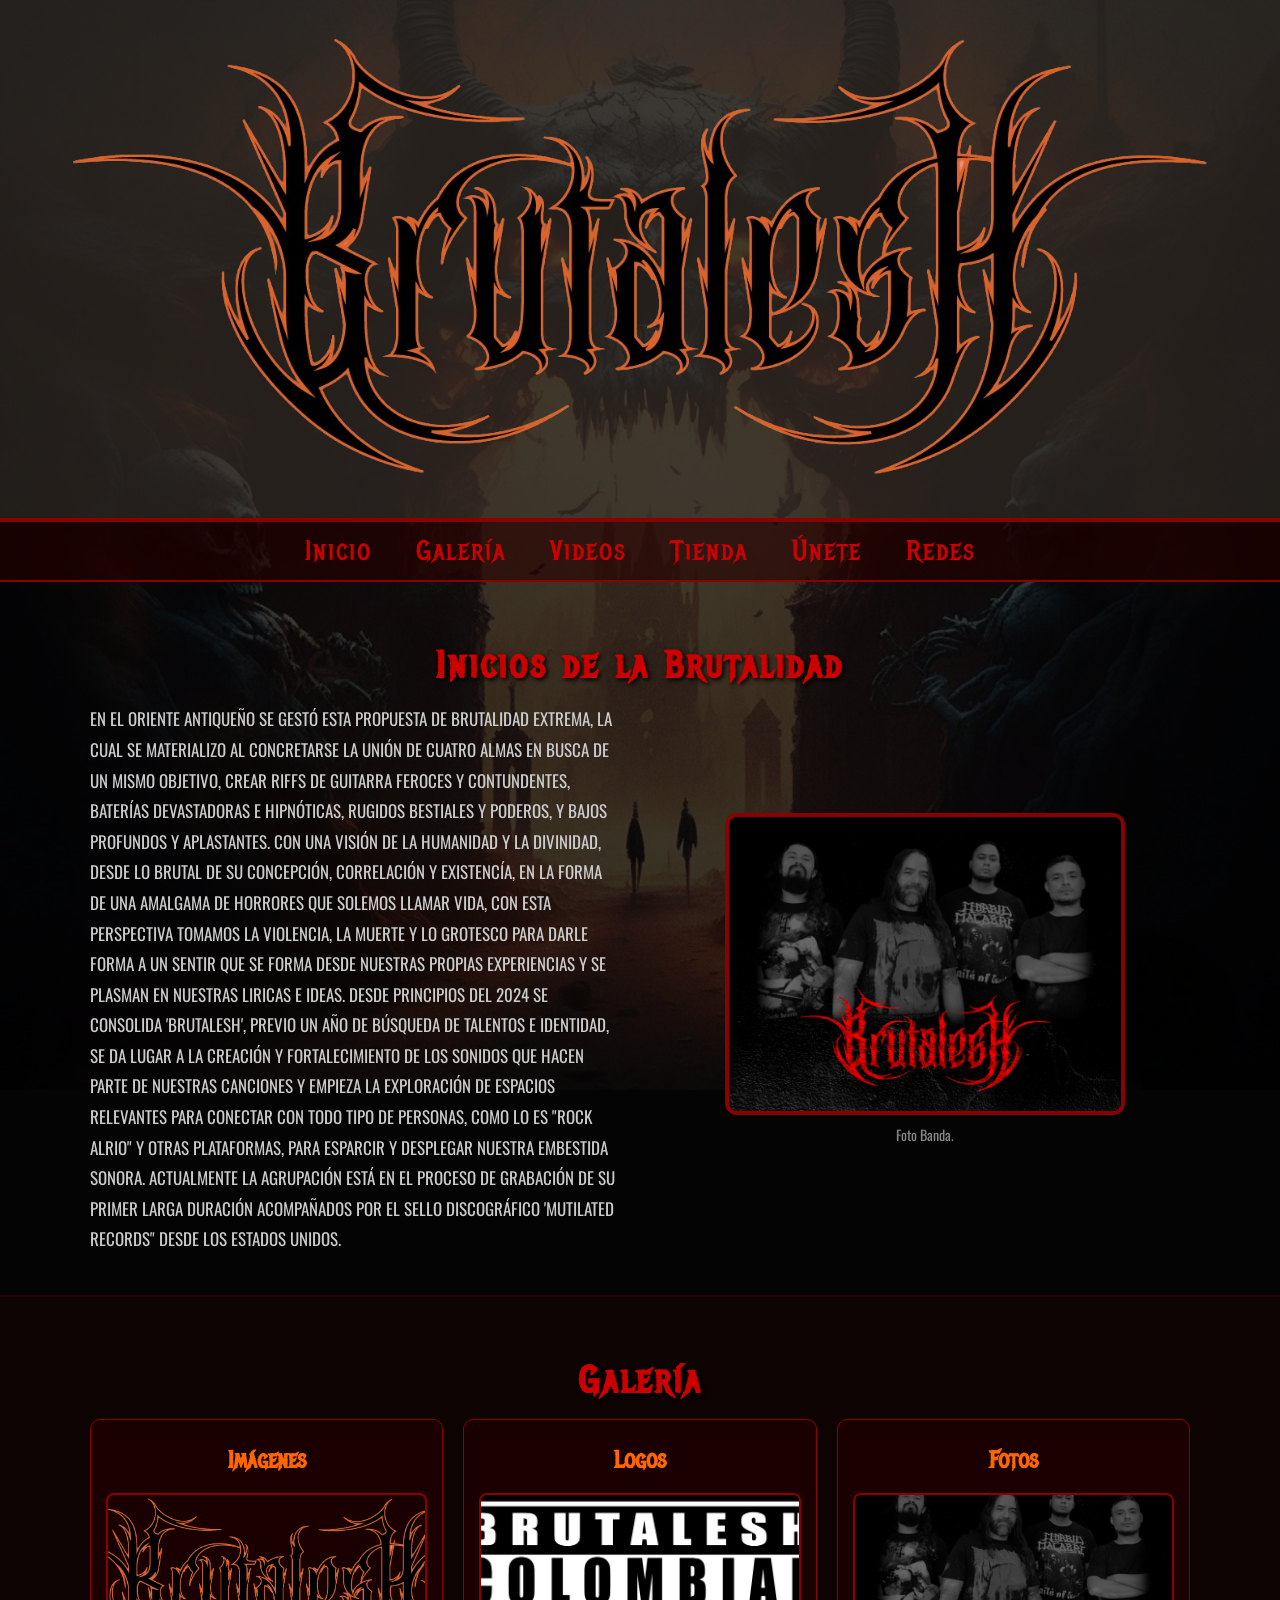
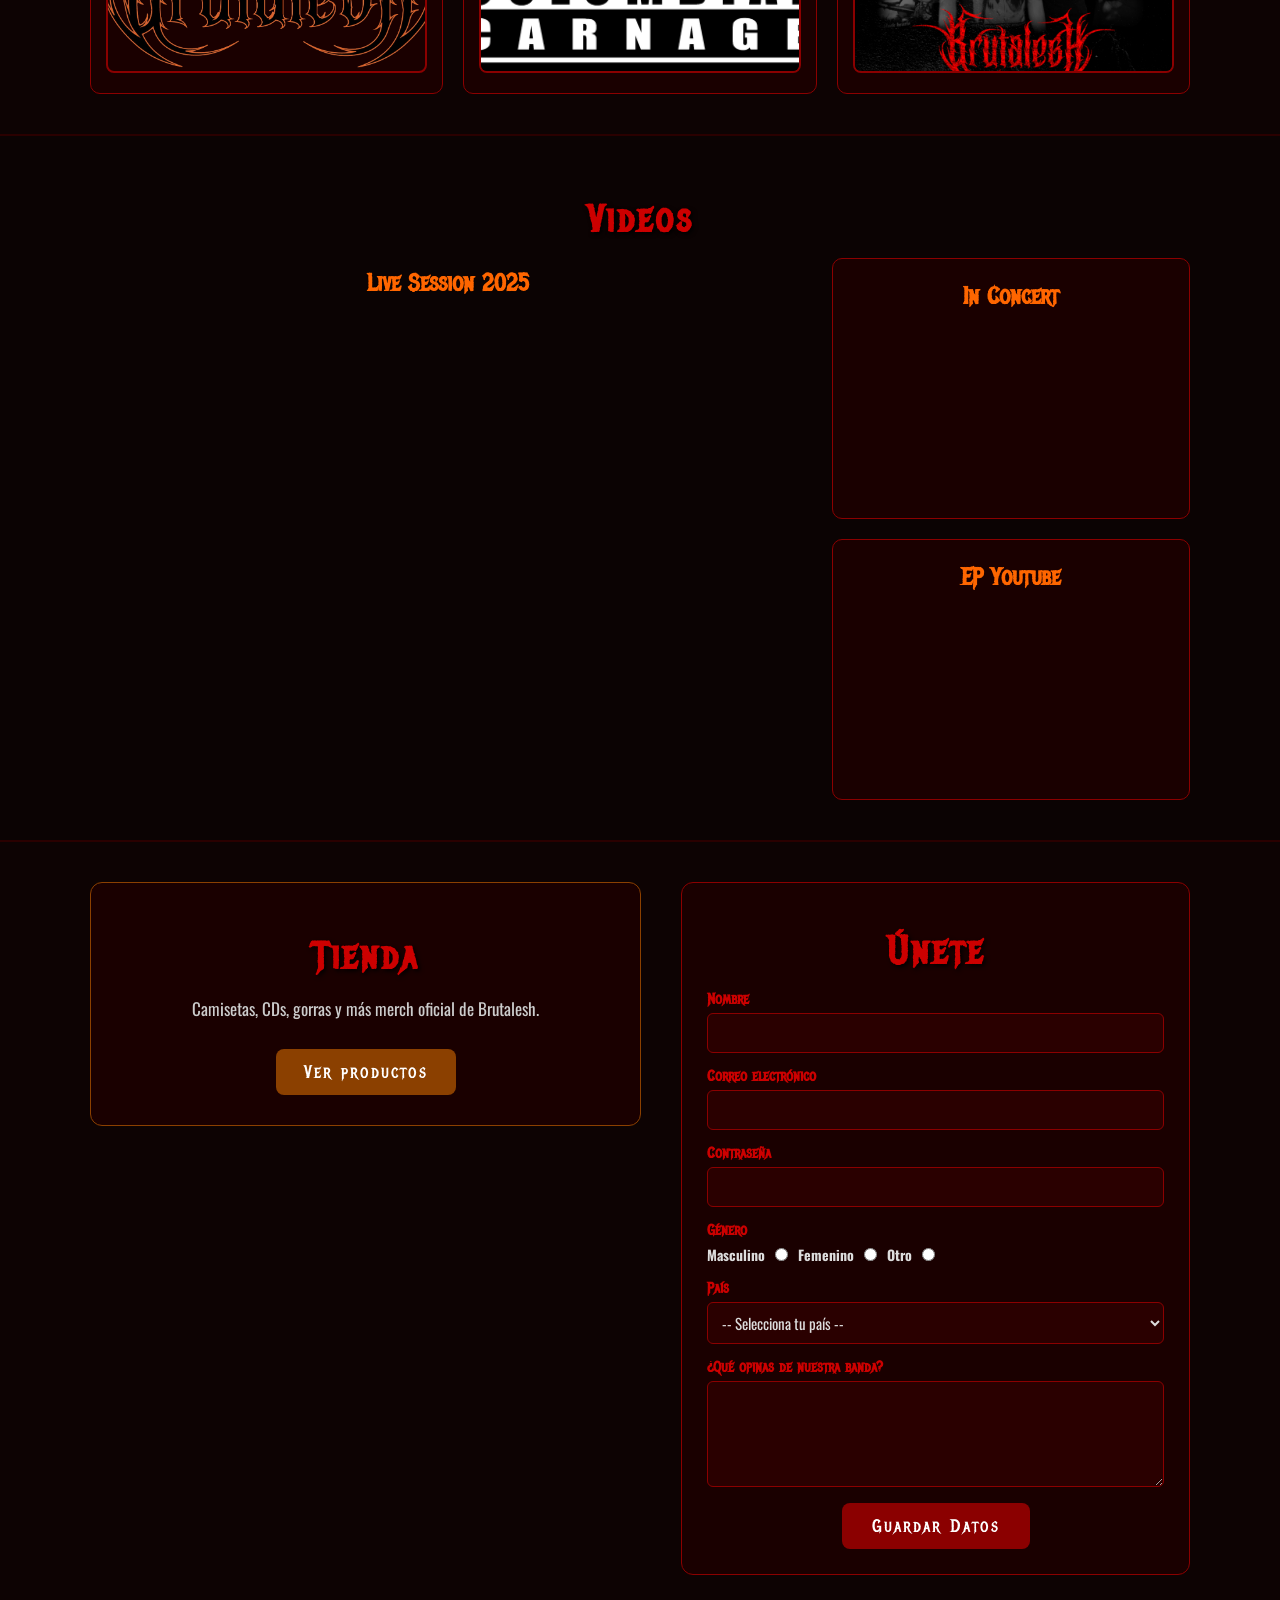
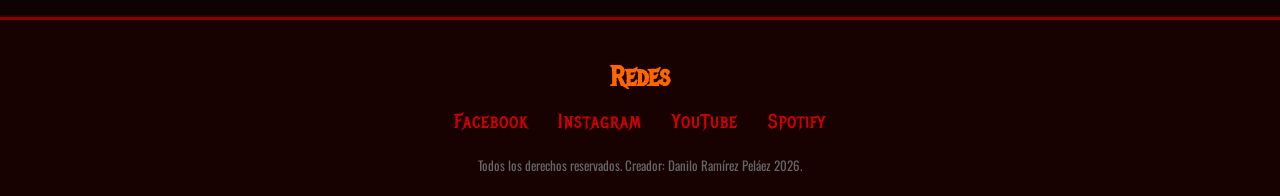
==== commit ec5abcdf: "Cambios en index.html - Creacion tienda.html" ====
--- a/index.html
+++ b/index.html
@@ -13,33 +13,31 @@
 
 <body>
 
-    <!-- HEADER: Logo grande de la banda -->
-    <header>
+    <!-- HEADER -->
+    <header id="inicio">
         <div id="fondoCabeza">
-            <img src="imagenes/Logo_Original.png" id="Logo" class="imagenes">
+            <img src="imagenes/Logo_Original.png" id="Logo">
         </div>
     </header>
 
-    <!-- NAV: Inicio | Imágenes | Videos | Tienda | Únete -->
+    <!-- NAV: idéntico al de tienda.html para consistencia -->
+    <!-- Inicio va al top, cada enlace apunta a su sección con ancla -->
     <nav id="menuPpal">
-        <a href="#">Inicio</a>
-        <a href="#seccion2">Galeria</a>
+        <a href="#inicio">Inicio</a>
+        <a href="#seccion2">Galería</a>
         <a href="#seccion3">Videos</a>
-        <a href="#seccion4">Tienda</a>
+        <a href="tienda.html">Tienda</a>
         <a href="#formularioContacto">Únete</a>
         <a href="#redesSociales">Redes</a>
     </nav>
 
     <main>
 
-        <!-- SECCIÓN 1: Texto izquierda + Foto banda derecha -->
+        <!-- SECCIÓN 1 -->
         <section id="seccion1">
             <div class="contenedor-centrado">
-
                 <h2>Inicios de la Brutalidad</h2>
-
                 <div class="seccion1-contenido">
-
                     <div class="seccion1-texto">
                         <p>
                             EN EL ORIENTE ANTIQUEÑO SE GESTÓ ESTA PROPUESTA DE BRUTALIDAD EXTREMA, LA
@@ -62,7 +60,6 @@
                             LOS ESTADOS UNIDOS.
                         </p>
                     </div>
-
                     <div class="seccion1-foto">
                         <img src="imagenes/BRUTALESH Band.jpg" alt="Foto de la banda Brutalesh" class="foto-banda">
                         <p class="pie-foto">Foto Banda.</p>
@@ -71,22 +68,19 @@
             </div>
         </section>
 
-        <!-- SECCIÓN 2: Tres bloques en fila — Imágenes | Logos | Fotos -->
+        <!-- SECCIÓN 2: Galería -->
         <section id="seccion2">
             <div class="contenedor-centrado">
                 <h2>Galería</h2>
                 <div class="seccion2-grid">
-
                     <div class="bloque-galeria">
                         <h3>Imágenes</h3>
                         <img src="imagenes/Logo_Original.png" alt="Imágenes de Brutalesh">
                     </div>
-
                     <div class="bloque-galeria">
                         <h3>Logos</h3>
                         <img src="imagenes/Advisory.jpg" alt="Logos de Brutalesh">
                     </div>
-
                     <div class="bloque-galeria">
                         <h3>Fotos</h3>
                         <img src="imagenes/BRUTALESH Band.jpg" alt="Fotos de Brutalesh">
@@ -95,67 +89,58 @@
             </div>
         </section>
 
-        <!-- SECCIÓN 3: Live Session (izquierda grande) + In Concert y EP Youtube (derecha apilados) -->
+        <!-- SECCIÓN 3: Videos -->
         <section id="seccion3">
             <div class="contenedor-centrado">
                 <h2>Videos</h2>
                 <div class="seccion3-contenido">
-
                     <div class="video-principal">
                         <h3>Live Session 2025</h3>
                         <div class="contenedor-video">
                             <iframe src="https://www.youtube.com/embed/8jFpBwW7L4U?si=sh55wE70I3SLNjwH"
-                                title="Brutalesh Live Session"
-                                frameborder="0"
+                                title="Brutalesh Live Session" frameborder="0"
                                 allow="accelerometer; autoplay; clipboard-write; encrypted-media; gyroscope; picture-in-picture; web-share"
-                                referrerpolicy="strict-origin-when-cross-origin"
-                                allowfullscreen></iframe>
+                                referrerpolicy="strict-origin-when-cross-origin" allowfullscreen></iframe>
                         </div>
                     </div>
-
                     <div class="videos-secundarios">
-
                         <div class="video-secundario">
                             <h3>In Concert</h3>
                             <div class="contenedor-video">
                                 <iframe src="https://www.youtube.com/embed/GcFs2K2PveE"
-                                    title="Brutalesh In Concert"
-                                    frameborder="0"
+                                    title="Brutalesh In Concert" frameborder="0"
                                     allow="accelerometer; autoplay; clipboard-write; encrypted-media; gyroscope; picture-in-picture; web-share"
-                                    referrerpolicy="strict-origin-when-cross-origin"
-                                    allowfullscreen></iframe>
+                                    referrerpolicy="strict-origin-when-cross-origin" allowfullscreen></iframe>
                             </div>
                         </div>
-
                         <div class="video-secundario">
                             <h3>EP Youtube</h3>
                             <div class="contenedor-video">
                                 <iframe src="https://www.youtube.com/embed/mL4vhDXJoMs?si=ErCh_-tSVRbG0GSa"
-                                    title="Brutalesh EP YouTube"
-                                    frameborder="0"
+                                    title="Brutalesh EP YouTube" frameborder="0"
                                     allow="accelerometer; autoplay; clipboard-write; encrypted-media; gyroscope; picture-in-picture; web-share"
-                                    referrerpolicy="strict-origin-when-cross-origin"
-                                    allowfullscreen></iframe>
+                                    referrerpolicy="strict-origin-when-cross-origin" allowfullscreen></iframe>
                             </div>
                         </div>
-
-                    </div>
-                </div>
-            </div>
-        </section>
-
-        <!-- SECCIÓN 4: Tienda (izquierda) + Formulario (derecha) -->
+                    </div>
+                </div>
+            </div>
+        </section>
+
+        <!-- SECCIÓN 4: Tienda + Formulario -->
         <section id="seccion4">
             <div class="contenedor-centrado">
                 <div class="seccion4-contenido">
 
+                    <!-- Bloque tienda: ahora enlaza correctamente a tienda.html -->
                     <div class="bloque-tienda">
                         <h2>Tienda</h2>
-                        <p>Próximamente: camisetas, vinilos y más merch de Brutalesh.</p>
-                        <a href="#" class="boton-tienda">Ver productos</a>
+                        <p>Camisetas, CDs, gorras y más merch oficial de Brutalesh.</p>
+                        <a href="tienda.html" class="boton-tienda">Ver productos</a>
                     </div>
 
                     <div class="bloque-formulario">
+                        <!-- id="formularioContacto" es el ancla del enlace "Únete" del nav -->
                         <form action="#" method="post" id="formularioContacto">
                             <h2>Únete</h2>
 
@@ -205,13 +190,14 @@
 
                         </form>
                     </div>
+
                 </div>
             </div>
         </section>
 
     </main>
 
-    <!-- FOOTER: Redes sociales -->
+    <!-- FOOTER: id="redesSociales" es el ancla del enlace "Redes" del nav -->
     <footer>
         <div id="redesSociales">
             <h3>Redes</h3>
@@ -226,5 +212,4 @@
     </footer>
 
 </body>
-
 </html>
--- a/css/estilospropios.css
+++ b/css/estilospropios.css
@@ -7,10 +7,10 @@
     padding: 0;
 }
 
+/* CORRECCIÓN: scroll suave para que las anclas del nav funcionen bien */
 html {
     scroll-behavior: smooth;
-    /* Ajustado a 58px para coincidir con la altura real del nav */
-    scroll-padding-top: 58px;
+    scroll-padding-top: 60px;
 }
 
 /* ============================
@@ -19,8 +19,6 @@
 body {
     font-family: 'Oswald', Arial, sans-serif;
     color: #ddd;
-
-    /* IMAGEN DE FONDO FIJA */
     background-image: url('../imagenes/Caratula_Original.jpg');
     background-attachment: fixed;
     background-size: cover;
@@ -34,13 +32,10 @@
    ============================ */
 #fondoCabeza {
     width: 100%;
-    background-color: rgba(37, 32, 28, 0.70);
+    background-color: rgba(37, 32, 28, 0.88);
     text-align: center;
     padding: 30px 0;
     border-bottom: 4px solid #8b0000;
-    /* FIX: evita que el header se apile sobre el nav */
-    position: relative;
-    z-index: 0;
 }
 
 #Logo {
@@ -53,30 +48,36 @@
     margin: 0 auto;
 }
 
+/* Marco rojo solo para imágenes de contenido, NO para el logo del header */
+.imagen-con-marco {
+    border: 6px solid #8b0000;
+    border-radius: 20px;
+}
+
 /* ============================
    NAV PRINCIPAL
+   CORRECCIÓN: position sticky para que
+   quede fijo al hacer scroll
    ============================ */
 #menuPpal {
-    background-color: rgba(26, 0, 0, 0.80);
+    background-color: rgba(26, 0, 0, 0.90);
     padding: 12px 0;
     text-align: center;
     border-bottom: 2px solid #8b0000;
     position: sticky;
     top: 0;
-    /* FIX: z-index alto garantiza que el nav quede siempre encima */
     z-index: 9999;
     width: 100%;
 }
 
 #menuPpal a {
-    font-size: 30px;
+    font-size: 28px;
     text-decoration: none;
     color: #cc0000;
     margin: 0 20px;
     letter-spacing: 2px;
     font-family: 'Metal Mania', cursive;
     transition: color 0.2s;
-    display: inline-block;
 }
 
 #menuPpal a:hover {
@@ -98,7 +99,7 @@
 
 h2 {
     color: #cc0000;
-    font-size: 40px;
+    font-size: 38px;
     text-align: center;
     margin: 20px 0 15px;
     font-family: 'Metal Mania', cursive;
@@ -107,7 +108,7 @@
 }
 
 h3 {
-    font-size: 30px;
+    font-size: 24px;
     font-family: 'Metal Mania', cursive;
     color: #ff6600;
     margin: 10px 0 8px;
@@ -121,67 +122,58 @@
     line-height: 1.7;
 }
 
-/* ============================
-   ESTILOS COMUNES DE SECCIÓN
+hr {
+    border: none;
+    border-top: 2px solid #8b0000;
+    margin: 30px 20px;
+}
+
+/* ============================
+   SECCIONES
    ============================ */
 section {
-    padding: 60px 20px;
+    padding: 40px 30px;
     border-bottom: 2px solid #2a0000;
     background-color: rgba(0, 0, 0, 0.75);
-    /* FIX: evita que las secciones se apilen sobre el nav sticky */
-    position: relative;
-    z-index: 0;
-}
-
-.contenedor-centrado {
-    max-width: 1200px;
-    margin: 0 auto;
-    width: 95%;
 }
 
 /* ============================
    SECCIÓN 1
-   Breakpoints:
-   > 1024px  → 50/50 lado a lado, texto grande
-   768–1024px → 50/50 lado a lado, texto y foto escalan suavemente
-   < 768px   → apilado vertical
    ============================ */
 .seccion1-contenido {
     display: flex;
     flex-direction: row;
     gap: 40px;
-    align-items: flex-start;
-    margin-top: 20px;
-}
-
-.seccion1-texto {
-    flex: 1 1 0;
-    min-width: 0; /* evita desbordamiento de texto */
+    align-items: center;
+    max-width: 1100px;
+    margin: 0 auto;
+}
+
+.seccion1-texto { flex: 1; }
+
+.seccion1-texto h2 {
+    text-align: left;
+    margin-bottom: 15px;
+}
+
+.seccion1-texto p {
+    font-size: 17px;
+    line-height: 1.8;
 }
 
 .seccion1-foto {
-    flex: 1 1 0;
-    min-width: 0;
-    text-align: center;
-}
-
-/* El texto escala con el viewport en lugar de quedar fijo */
-.seccion1-texto p {
-    font-size: clamp(13px, 1.4vw, 17px);
-    line-height: 1.75;
+    flex: 1;
+    text-align: center;
 }
 
 .foto-banda {
     width: 100%;
-    max-width: 100%;
+    max-width: 400px;
     height: auto;
     border: 4px solid #8b0000;
     border-radius: 12px;
     display: block;
     margin: 0 auto;
-    box-shadow: 0 0 20px rgba(139, 0, 0, 0.90);
-    /* La imagen se mantiene proporcionada al reducir la pantalla */
-    object-fit: cover;
 }
 
 .pie-foto {
@@ -191,36 +183,18 @@
     margin-top: 8px;
 }
 
-/* Punto de quiebre intermedio: 768px–1024px
-   Ambas columnas se mantienen lado a lado pero con ajustes de proporciones */
-@media (max-width: 1024px) and (min-width: 769px) {
-    .seccion1-contenido {
-        gap: 25px;
-        align-items: center;
-    }
-
-    .seccion1-texto p {
-        font-size: clamp(12px, 1.6vw, 15px);
-    }
-
-    #menuPpal a {
-        font-size: 24px;
-        margin: 0 14px;
-    }
-}
-
 /* ============================
    SECCIÓN 2
    ============================ */
-#seccion2 {
-    background-color: rgba(13, 0, 0, 0.80);
-}
+#seccion2 { background-color: rgba(13, 0, 0, 0.80); }
 
 .seccion2-grid {
     display: flex;
     flex-direction: row;
-    gap: 25px;
+    gap: 20px;
     justify-content: center;
+    max-width: 1100px;
+    margin: 0 auto;
 }
 
 .bloque-galeria {
@@ -228,19 +202,13 @@
     background-color: #1a0000;
     border: 1px solid #8b0000;
     border-radius: 10px;
-    padding: 20px;
-    text-align: center;
-    transition: transform 0.3s ease;
-}
-
-.bloque-galeria:hover {
-    transform: translateY(-5px);
-    border-color: #ff4444;
+    padding: 15px;
+    text-align: center;
 }
 
 .bloque-galeria img {
     width: 100%;
-    height: 200px;
+    height: 180px;
     object-fit: cover;
     border-radius: 8px;
     border: 2px solid #8b0000;
@@ -250,36 +218,33 @@
 /* ============================
    SECCIÓN 3
    ============================ */
-#seccion3 {
-    background-color: rgba(10, 0, 0, 0.80);
-}
+#seccion3 { background-color: rgba(10, 0, 0, 0.80); }
 
 .seccion3-contenido {
     display: flex;
     flex-direction: row;
-    gap: 30px;
+    gap: 25px;
+    max-width: 1100px;
+    margin: 0 auto;
     align-items: flex-start;
 }
 
-.video-principal {
-    flex: 2;
-}
+.video-principal { flex: 2; }
 
 .videos-secundarios {
     flex: 1;
     display: flex;
     flex-direction: column;
-    gap: 25px;
+    gap: 20px;
 }
 
 .video-secundario {
     background-color: #1a0000;
     border: 1px solid #8b0000;
     border-radius: 10px;
-    padding: 15px;
-}
-
-/* FIX: contenedor de ratio 16:9 para todos los iframes */
+    padding: 12px;
+}
+
 .contenedor-video {
     position: relative;
     padding-bottom: 56.25%;
@@ -291,25 +256,23 @@
 
 .contenedor-video iframe {
     position: absolute;
-    top: 0;
-    left: 0;
-    width: 100%;
-    height: 100%;
+    top: 0; left: 0;
+    width: 100%; height: 100%;
     border: none;
 }
 
 /* ============================
    SECCIÓN 4
    ============================ */
-#seccion4 {
-    background-color: rgba(13, 0, 0, 0.80);
-}
+#seccion4 { background-color: rgba(13, 0, 0, 0.80); }
 
 .seccion4-contenido {
     display: flex;
     flex-direction: row;
     gap: 40px;
-    align-items: stretch;
+    max-width: 1100px;
+    margin: 0 auto;
+    align-items: flex-start;
 }
 
 .bloque-tienda {
@@ -317,17 +280,13 @@
     background-color: #1a0000;
     border: 1px solid #8b4000;
     border-radius: 12px;
-    padding: 40px 20px;
-    text-align: center;
-    display: flex;
-    flex-direction: column;
-    justify-content: center;
-    align-items: center;
+    padding: 30px 20px;
+    text-align: center;
 }
 
 .bloque-tienda p {
     margin: 15px 0 25px;
-    font-size: 25px;
+    text-align: center;
 }
 
 .boton-tienda {
@@ -335,41 +294,35 @@
     background-color: #8b4000;
     color: white;
     text-decoration: none;
-    padding: 15px 35px;
-    font-size: 20px;
+    padding: 12px 28px;
+    font-size: 18px;
     font-family: 'Metal Mania', cursive;
     border-radius: 8px;
     letter-spacing: 2px;
     transition: background-color 0.2s;
 }
 
-.boton-tienda:hover {
-    background-color: #cc6600;
-}
-
-.bloque-formulario {
-    flex: 1;
-}
+.boton-tienda:hover { background-color: #cc6600; }
+
+.bloque-formulario { flex: 1; }
 
 #formularioContacto {
     background-color: #1a0000;
     border: 1px solid #8b0000;
     border-radius: 12px;
-    padding: 30px;
-    height: 100%;
-    box-sizing: border-box;
+    padding: 25px;
 }
 
 .campoForm {
-    margin-bottom: 15px;
+    margin-bottom: 14px;
     display: flex;
     flex-direction: column;
-    gap: 6px;
+    gap: 5px;
 }
 
 .campoForm label {
     color: #cc0000;
-    font-size: 25px;
+    font-size: 15px;
     font-weight: bold;
     font-family: 'Metal Mania', cursive;
 }
@@ -385,7 +338,7 @@
     border: 1px solid #8b0000;
     border-radius: 6px;
     padding: 8px 10px;
-    font-size: 20px;
+    font-size: 15px;
     font-family: 'Oswald', sans-serif;
     outline: none;
 }
@@ -394,30 +347,29 @@
 .campoForm textarea:focus,
 .campoForm select:focus {
     border-color: #ff4444;
-    box-shadow: 0 0 5px rgba(255, 68, 68, 0.80);
 }
 
 #grupoRadio {
     display: flex;
     align-items: center;
-    gap: 15px;
+    gap: 10px;
     flex-wrap: wrap;
 }
 
 #grupoRadio label {
     color: #ddd;
-    font-size: 20px;
+    font-size: 14px;
     font-family: 'Oswald', sans-serif;
 }
 
 input[type="submit"] {
     display: block;
-    margin: 20px auto 0;
+    margin: 16px auto 0;
     background-color: #8b0000;
     color: white;
     border: none;
-    padding: 15px 35px;
-    font-size: 20px;
+    padding: 12px 30px;
+    font-size: 18px;
     font-family: 'Metal Mania', cursive;
     border-radius: 8px;
     cursor: pointer;
@@ -425,9 +377,7 @@
     transition: background-color 0.2s;
 }
 
-input[type="submit"]:hover {
-    background-color: #cc0000;
-}
+input[type="submit"]:hover { background-color: #cc0000; }
 
 /* ============================
    FOOTER
@@ -437,14 +387,12 @@
     border-top: 3px solid #8b0000;
     text-align: center;
     padding: 30px 20px 20px;
-    scroll-margin-top: 58px;
 }
 
 #redesSociales h3 {
+    font-size: 28px;
     margin-bottom: 15px;
     color: #ff6600;
-    /* FIX: consistente con el h3 general */
-    font-size: 30px;
 }
 
 .redes-links {
@@ -458,96 +406,573 @@
 .redes-links a {
     color: #cc0000;
     text-decoration: none;
-    font-size: 40px;
+    font-size: 20px;
     font-family: 'Metal Mania', cursive;
     letter-spacing: 1px;
     transition: color 0.2s;
 }
 
-.redes-links a:hover {
-    color: #ff4444;
-}
+.redes-links a:hover { color: #ff4444; }
 
 .copyright {
-    font-size: 20px;
+    font-size: 13px;
     color: #666;
     margin-top: 10px;
 }
 
 /* ============================
-   RESPONSIVE — MÓVIL (< 768px)
+   RESPONSIVE — MÓVIL
    ============================ */
 @media (max-width: 768px) {
-
-    html {
-        scroll-padding-top: 50px;
-    }
 
     #menuPpal a {
         font-size: 18px;
-        margin: 0 10px;
-        display: inline-block;
+        margin: 0 8px;
     }
 
-    .contenedor-centrado {
-        width: 100%;
-        padding: 0 15px;
-    }
-
-    /* Sección 1: apilado en móvil */
-    .seccion1-contenido {
-        flex-direction: column;
-        gap: 30px;
-    }
-
-    .seccion1-texto,
-    .seccion1-foto {
-        width: 100%;
-    }
-
-    .seccion1-texto p {
-        font-size: 16px;
-    }
-
-    .foto-banda {
-        max-width: 100%;
-    }
-
-    /* Sección 2 */
-    .seccion2-grid {
-        flex-direction: column;
-    }
-
-    .bloque-galeria {
-        width: 100%;
-    }
-
-    .bloque-galeria img {
-        height: 250px;
-    }
-
-    /* Sección 3 */
-    .seccion3-contenido {
-        flex-direction: column;
-    }
-
-    .video-principal,
-    .videos-secundarios {
-        width: 100%;
-    }
-
-    /* Sección 4 */
+    .seccion1-contenido,
+    .seccion2-grid,
+    .seccion3-contenido,
     .seccion4-contenido {
         flex-direction: column;
     }
 
-    .bloque-tienda,
-    .bloque-formulario {
-        width: 100%;
+    h1 { font-size: 40px; }
+    h2 { font-size: 28px; }
+}
+
+/* ====================================================
+   TIENDA
+   ==================================================== */
+
+/* Enlace activo en el nav */
+.nav-activo {
+    color: #ff4444 !important;
+    border-bottom: 2px solid #ff4444;
+    padding-bottom: 2px;
+}
+
+/* Banner */
+#bannerTienda {
+    background-color: #1a0000;
+    border-bottom: 4px solid #8b0000;
+    text-align: center;
+    padding: 50px 20px 40px;
+}
+
+.tienda-badge {
+    display: inline-block;
+    margin-bottom: 18px;
+}
+
+/* CORRECCIÓN: una sola definición de badge-img (antes estaba duplicada) */
+.badge-img {
+    height: 35px;
+    width: auto;
+    max-width: 90%;
+    display: block;
+    margin: 0 auto;
+    border-radius: 4px;
+}
+
+.tienda-divider {
+    width: 80px;
+    height: 3px;
+    background-color: #8b0000;
+    margin: 0 auto 25px;
+    border-radius: 2px;
+}
+
+.tienda-descripcion {
+    font-family: 'Oswald', sans-serif;
+    font-size: 17px;
+    color: #aaa;
+    max-width: 500px;
+    margin: 0 auto 30px;
+    line-height: 1.6;
+}
+
+.tienda-stats {
+    display: flex;
+    justify-content: center;
+    gap: 40px;
+    flex-wrap: wrap;
+}
+
+.stat-item { text-align: center; }
+
+.stat-num {
+    display: block;
+    font-family: 'Metal Mania', cursive;
+    font-size: 30px;
+    color: #cc0000;
+}
+
+.stat-label {
+    font-family: 'Oswald', sans-serif;
+    font-size: 12px;
+    color: #666;
+    letter-spacing: 2px;
+    text-transform: uppercase;
+}
+
+/* Filtros */
+#seccionFiltros {
+    background-color: rgba(20, 0, 0, 0.85);
+    padding: 20px;
+    text-align: center;
+    border-bottom: 1px solid #3a0000;
+}
+
+.filtros-contenedor {
+    display: flex;
+    justify-content: center;
+    gap: 12px;
+    flex-wrap: wrap;
+}
+
+.filtro-btn {
+    background-color: transparent;
+    color: #cc0000;
+    border: 1px solid #8b0000;
+    padding: 10px 28px;
+    font-size: 18px;
+    font-family: 'Metal Mania', cursive;
+    letter-spacing: 2px;
+    border-radius: 6px;
+    cursor: pointer;
+    transition: background-color 0.2s, color 0.2s, border-color 0.2s;
+}
+
+.filtro-btn:hover {
+    background-color: #3a0000;
+    color: #ff4444;
+    border-color: #ff4444;
+}
+
+.filtro-btn.activo {
+    background-color: #8b0000;
+    color: #fff;
+    border-color: #cc0000;
+}
+
+/* Grilla */
+#seccionProductos {
+    background-color: rgba(10, 0, 0, 0.80);
+    padding: 40px 30px;
+}
+
+.productos-grid {
+    display: grid;
+    grid-template-columns: repeat(3, 1fr);
+    gap: 25px;
+    max-width: 1100px;
+    margin: 0 auto;
+}
+
+/* Tarjeta */
+.tarjeta-producto {
+    background-color: #1a0000;
+    border: 1px solid #8b0000;
+    border-radius: 12px;
+    display: flex;
+    flex-direction: column;
+    transition: border-color 0.25s ease, opacity 0.25s ease;
+    /* SIN transform aquí: mover toda la tarjeta causa que el cursor
+       pierda posición relativa sobre los botones hijos, generando
+       mouseenter/mouseleave en bucle (el titilado) */
+}
+
+.tarjeta-producto:hover {
+    border-color: #cc0000;
+    /* SIN translateY: el efecto de elevación se aplica
+       solo a la imagen abajo, no a toda la tarjeta */
+}
+
+/* Imagen del producto
+   CORRECCIÓN: una sola definición de .producto-imagen */
+.producto-imagen {
+    position: relative;
+    width: 100%;
+    min-height: 200px;
+    background-color: #0d0000;
+    cursor: pointer;
+    /* border-radius en la imagen para mantener las esquinas redondeadas
+       ahora que .tarjeta-producto no tiene overflow:hidden */
+    border-radius: 12px 12px 0 0;
+    overflow: hidden;
+}
+
+.producto-imagen img {
+    width: 100%;
+    height: auto;
+    object-fit: contain;
+    display: block;
+    transition: transform 0.3s ease;
+    pointer-events: none;
+}
+
+/* El efecto visual de elevación se aplica solo a la imagen,
+   no a la tarjeta completa, para no afectar los botones de color */
+.tarjeta-producto:hover .producto-imagen img {
+    transform: scale(1.05);
+}
+
+/* Etiqueta encima de la imagen */
+.producto-tag {
+    position: absolute;
+    top: 10px;
+    left: 10px;
+    background-color: #8b0000;
+    color: #fff;
+    font-family: 'Oswald', sans-serif;
+    font-size: 11px;
+    letter-spacing: 2px;
+    padding: 3px 10px;
+    border-radius: 4px;
+    text-transform: uppercase;
+}
+
+.producto-tag.nuevo { background-color: #cc6600; }
+
+/* Info */
+.producto-info {
+    padding: 16px;
+    display: flex;
+    flex-direction: column;
+    flex: 1;
+    gap: 8px;
+}
+
+.producto-nombre {
+    font-family: 'Metal Mania', cursive;
+    font-size: 20px;
+    color: #cc0000;
+    margin: 0;
+    text-align: left;
+    letter-spacing: 1px;
+}
+
+.producto-descripcion {
+    font-family: 'Oswald', sans-serif;
+    font-size: 14px;
+    color: #999;
+    line-height: 1.5;
+    margin: 0;
+    flex: 1;
+}
+
+.producto-footer {
+    display: flex;
+    justify-content: space-between;
+    align-items: center;
+    margin-top: 8px;
+}
+
+.producto-precio {
+    font-family: 'Metal Mania', cursive;
+    font-size: 22px;
+    color: #ff6600;
+}
+
+.btn-agregar {
+    background-color: #8b0000;
+    color: #fff;
+    border: none;
+    padding: 8px 16px;
+    font-size: 14px;
+    font-family: 'Oswald', sans-serif;
+    letter-spacing: 1px;
+    border-radius: 6px;
+    cursor: pointer;
+    transition: background-color 0.2s;
+}
+
+.btn-agregar:hover { background-color: #cc0000; }
+
+/* Zoom hint */
+.zoom-hint {
+    position: absolute;
+    bottom: 0;
+    left: 0;
+    right: 0;
+    background-color: rgba(139, 0, 0, 0.85);
+    color: #fff;
+    font-family: 'Oswald', sans-serif;
+    font-size: 13px;
+    letter-spacing: 1px;
+    text-align: center;
+    padding: 7px 0;
+    opacity: 0;
+    transform: translateY(100%);
+    transition: opacity 0.25s ease, transform 0.25s ease;
+    cursor: pointer;
+}
+
+.producto-imagen:hover .zoom-hint {
+    opacity: 1;
+    transform: translateY(0);
+}
+
+/* Selector de colores */
+.titulo-colores {
+    color: #888;
+    font-family: 'Oswald', sans-serif;
+    font-size: 12px;
+    letter-spacing: 2px;
+    text-transform: uppercase;
+    margin-top: 10px;
+    margin-bottom: 8px;
+}
+
+.selector-colores {
+    display: flex;
+    gap: 6px;
+    flex-wrap: wrap;
+    margin-bottom: 10px;
+}
+
+.selector-colores button {
+    flex: 1;
+    background: transparent;
+    border: 1px solid #4a0000;
+    color: #aaa;
+    padding: 5px 8px;
+    font-family: 'Oswald', sans-serif;
+    font-size: 12px;
+    letter-spacing: 1px;
+    cursor: pointer;
+    border-radius: 20px;
+    transition: border-color 0.2s, color 0.2s, background 0.2s;
+    white-space: nowrap;
+}
+
+.selector-colores button:hover {
+    border-color: #cc0000;
+    color: #fff;
+    background: rgba(139, 0, 0, 0.25);
+}
+
+.selector-colores button.color-activo {
+    border-color: #cc0000;
+    color: #fff;
+    background: rgba(139, 0, 0, 0.50);
+    font-weight: bold;
+}
+
+/* Carrito */
+#seccionCarrito {
+    background-color: rgba(20, 0, 0, 0.85);
+    padding: 40px 30px;
+}
+
+.carrito-contenedor {
+    max-width: 700px;
+    margin: 0 auto;
+    background-color: #1a0000;
+    border: 1px solid #8b0000;
+    border-radius: 12px;
+    padding: 25px;
+}
+
+.carrito-vacio {
+    text-align: center;
+    color: #666;
+    font-size: 16px;
+    padding: 20px 0;
+}
+
+.carrito-fila {
+    display: flex;
+    align-items: center;
+    justify-content: space-between;
+    padding: 12px 0;
+    border-bottom: 1px solid #2a0000;
+    gap: 12px;
+}
+
+.carrito-nombre {
+    font-family: 'Oswald', sans-serif;
+    font-size: 16px;
+    color: #ccc;
+    flex: 1;
+}
+
+.carrito-cantidad {
+    display: flex;
+    align-items: center;
+    gap: 10px;
+}
+
+.carrito-cantidad button {
+    background-color: #3a0000;
+    color: #cc0000;
+    border: 1px solid #8b0000;
+    width: 28px;
+    height: 28px;
+    border-radius: 4px;
+    font-size: 18px;
+    cursor: pointer;
+    line-height: 1;
+    transition: background-color 0.2s;
+}
+
+.carrito-cantidad button:hover {
+    background-color: #8b0000;
+    color: #fff;
+}
+
+.carrito-cantidad span {
+    font-family: 'Oswald', sans-serif;
+    font-size: 16px;
+    color: #ddd;
+    min-width: 20px;
+    text-align: center;
+}
+
+.carrito-subtotal {
+    font-family: 'Metal Mania', cursive;
+    font-size: 18px;
+    color: #ff6600;
+    min-width: 90px;
+    text-align: right;
+}
+
+.carrito-footer {
+    margin-top: 20px;
+    display: flex;
+    flex-direction: column;
+    gap: 12px;
+}
+
+.carrito-total {
+    display: flex;
+    justify-content: space-between;
+    align-items: center;
+    padding: 12px 0;
+    border-top: 2px solid #8b0000;
+}
+
+.carrito-total span {
+    font-family: 'Oswald', sans-serif;
+    font-size: 20px;
+    color: #ccc;
+}
+
+.total-precio {
+    font-family: 'Metal Mania', cursive;
+    font-size: 28px;
+    color: #ff6600 !important;
+}
+
+.btn-comprar {
+    background-color: #8b0000;
+    color: #fff;
+    border: none;
+    padding: 14px;
+    font-size: 20px;
+    font-family: 'Metal Mania', cursive;
+    letter-spacing: 2px;
+    border-radius: 8px;
+    cursor: pointer;
+    transition: background-color 0.2s;
+    width: 100%;
+}
+
+.btn-comprar:hover { background-color: #cc0000; }
+
+.btn-vaciar {
+    background-color: transparent;
+    color: #666;
+    border: 1px solid #3a0000;
+    padding: 8px;
+    font-size: 14px;
+    font-family: 'Oswald', sans-serif;
+    border-radius: 6px;
+    cursor: pointer;
+    transition: color 0.2s, border-color 0.2s;
+    width: 100%;
+}
+
+.btn-vaciar:hover {
+    color: #cc0000;
+    border-color: #8b0000;
+}
+
+/* Modal */
+.modal-overlay {
+    display: none;
+    position: fixed;
+    inset: 0;
+    background-color: rgba(0, 0, 0, 0.92);
+    z-index: 99999;
+    justify-content: center;
+    align-items: center;
+    padding: 20px;
+}
+
+.modal-overlay.modal-visible { display: flex; }
+
+.modal-contenido {
+    position: relative;
+    max-width: 800px;
+    width: 100%;
+    text-align: center;
+    animation: modalEntrada 0.25s ease;
+}
+
+@keyframes modalEntrada {
+    from { opacity: 0; transform: scale(0.92); }
+    to   { opacity: 1; transform: scale(1); }
+}
+
+.modal-contenido img {
+    width: 100%;
+    max-height: 80vh;
+    object-fit: contain;
+    border: 2px solid #8b0000;
+    border-radius: 10px;
+    display: block;
+    margin: 0 auto;
+}
+
+.modal-nombre {
+    font-family: 'Metal Mania', cursive;
+    font-size: 22px;
+    color: #cc0000;
+    margin-top: 14px;
+    letter-spacing: 2px;
+}
+
+.modal-cerrar {
+    position: absolute;
+    top: -16px;
+    right: -16px;
+    background-color: #8b0000;
+    color: #fff;
+    border: none;
+    width: 36px;
+    height: 36px;
+    border-radius: 50%;
+    font-size: 18px;
+    cursor: pointer;
+    line-height: 1;
+    transition: background-color 0.2s;
+    z-index: 1;
+}
+
+.modal-cerrar:hover { background-color: #cc0000; }
+
+/* Responsive tienda */
+@media (max-width: 768px) {
+    .productos-grid {
+        grid-template-columns: repeat(2, 1fr);
+        gap: 15px;
     }
-
-    h1 { font-size: 40px; }
-    h2 { font-size: 30px; }
-    h3 { font-size: 22px; }
-    p  { font-size: 16px; }
+    .producto-nombre { font-size: 16px; }
+    .producto-precio { font-size: 18px; }
+}
+
+@media (max-width: 480px) {
+    .productos-grid { grid-template-columns: 1fr; }
 }
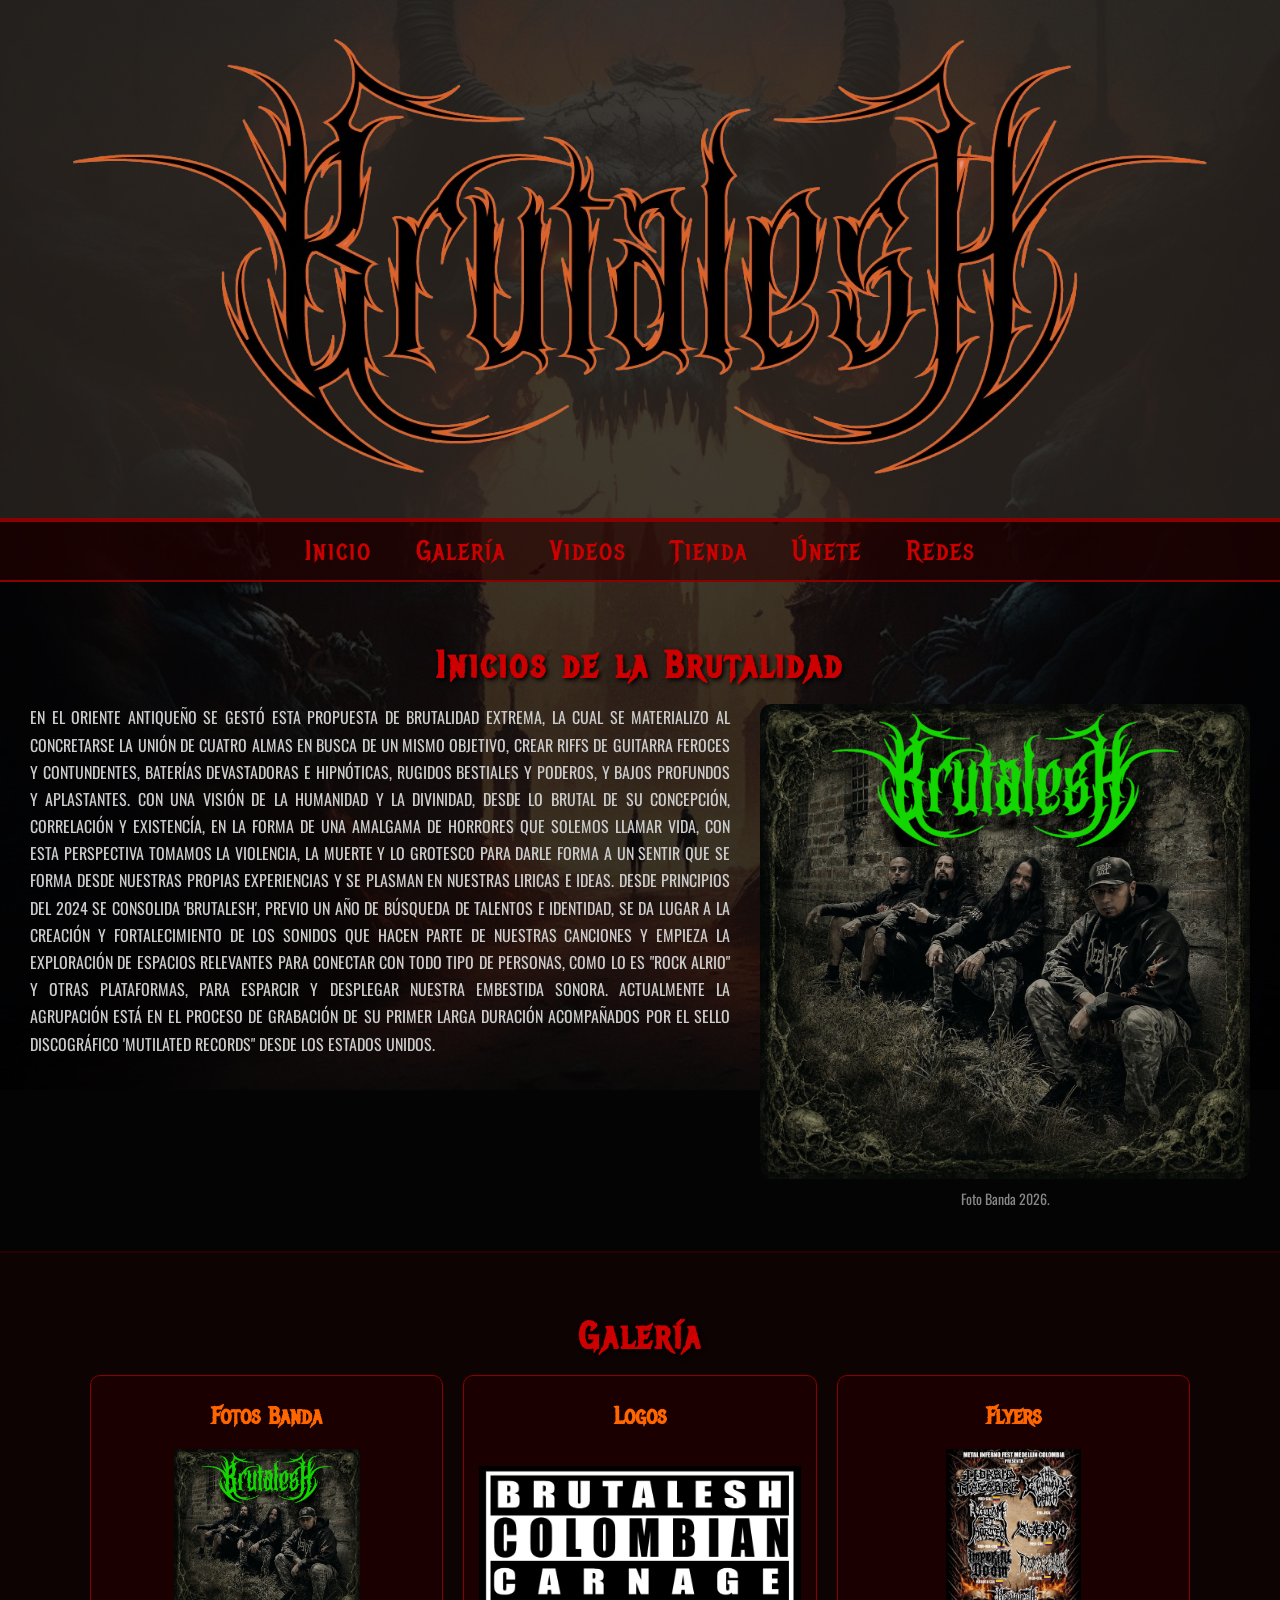
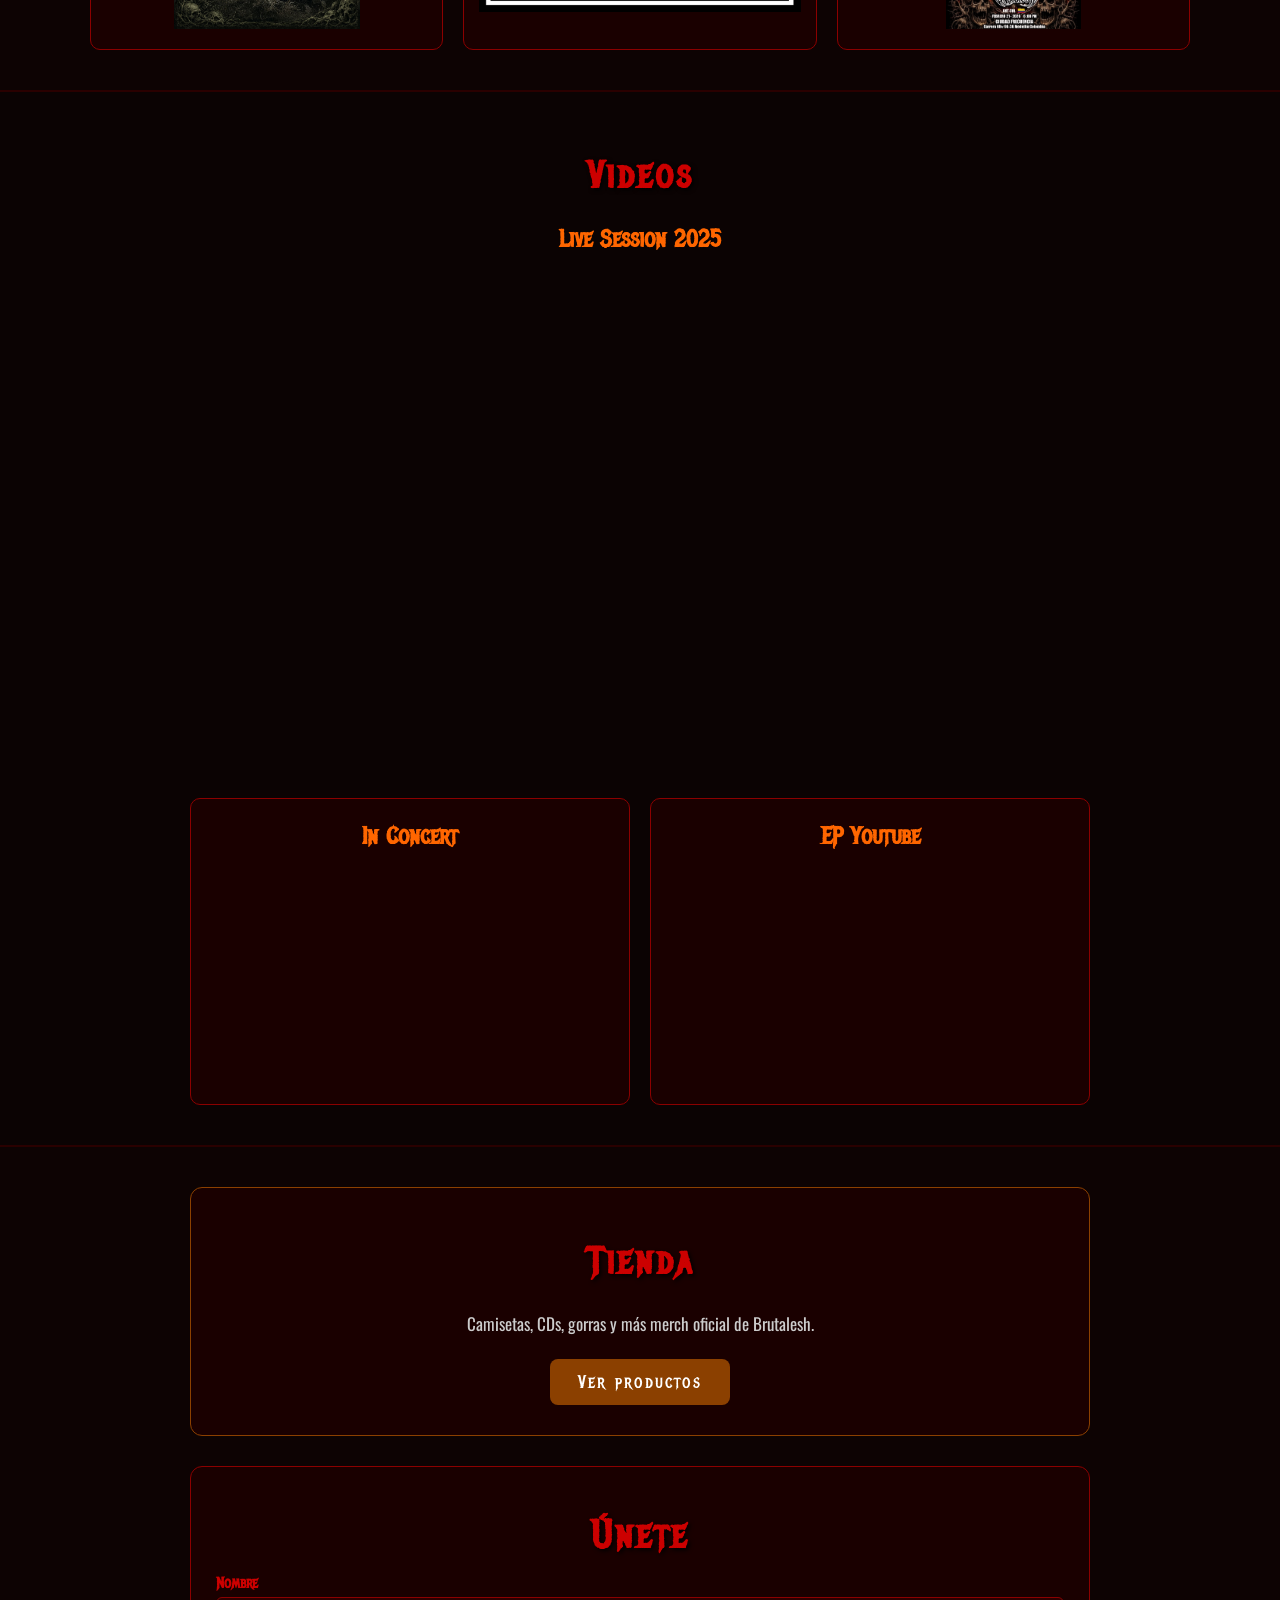
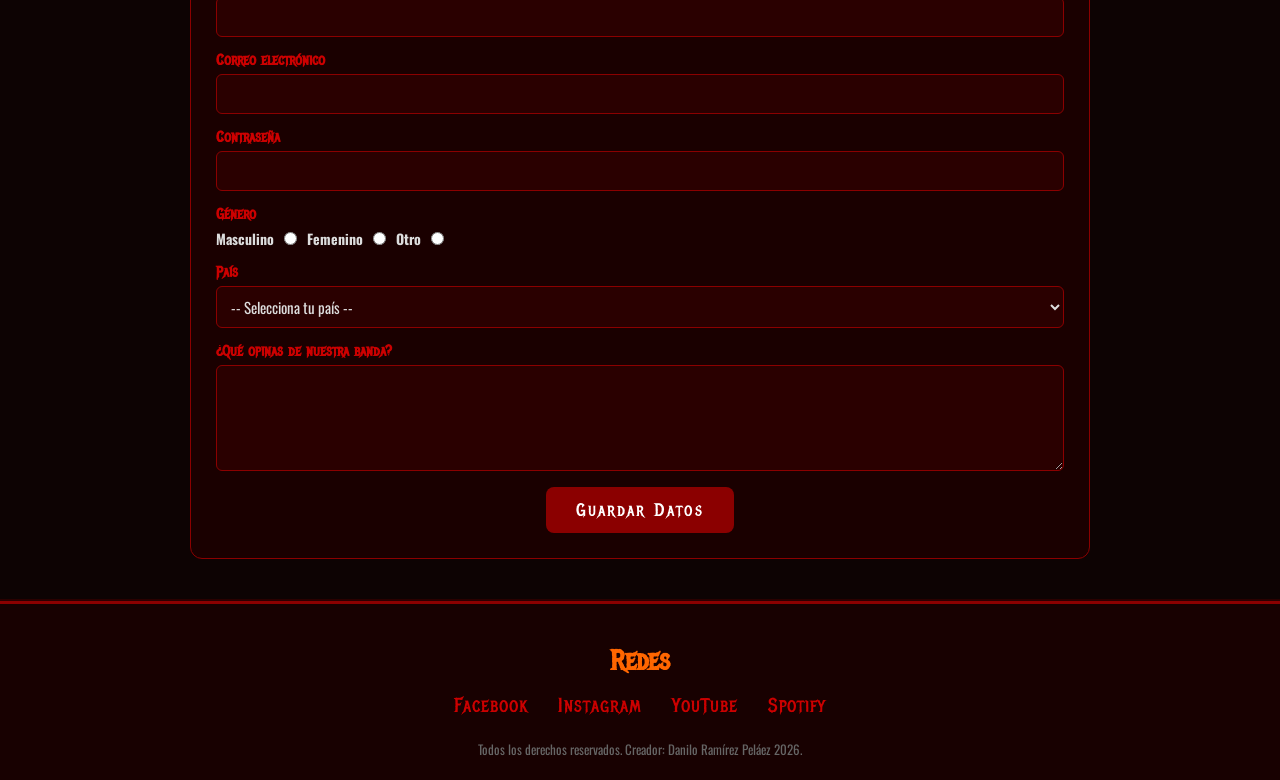
==== commit d6ba1d7a: "Creacion Galeria y Actualizacion CSS, Index y Tienda." ====
--- a/index.html
+++ b/index.html
@@ -24,7 +24,7 @@
     <!-- Inicio va al top, cada enlace apunta a su sección con ancla -->
     <nav id="menuPpal">
         <a href="#inicio">Inicio</a>
-        <a href="#seccion2">Galería</a>
+        <a href="galeria.html">Galería</a>
         <a href="#seccion3">Videos</a>
         <a href="tienda.html">Tienda</a>
         <a href="#formularioContacto">Únete</a>
@@ -61,8 +61,8 @@
                         </p>
                     </div>
                     <div class="seccion1-foto">
-                        <img src="imagenes/BRUTALESH Band.jpg" alt="Foto de la banda Brutalesh" class="foto-banda">
-                        <p class="pie-foto">Foto Banda.</p>
+                        <img src="imagenes/BRUTALESH2026NEW.jpg" alt="Foto de la banda Brutalesh" class="foto-banda">
+                        <p class="pie-foto">Foto Banda 2026.</p>
                     </div>
                 </div>
             </div>
@@ -73,18 +73,18 @@
             <div class="contenedor-centrado">
                 <h2>Galería</h2>
                 <div class="seccion2-grid">
-                    <div class="bloque-galeria">
-                        <h3>Imágenes</h3>
-                        <img src="imagenes/Logo_Original.png" alt="Imágenes de Brutalesh">
-                    </div>
-                    <div class="bloque-galeria">
+                    <a class="bloque-galeria" href="galeria.html?categoria=banda">
+                        <h3>Fotos Banda</h3>
+                        <img src="imagenes/BRUTALESH2026NEW.jpg" alt="Fotos de la banda Brutalesh">
+                    </a>
+                    <a class="bloque-galeria" href="galeria.html?categoria=logo">
                         <h3>Logos</h3>
                         <img src="imagenes/Advisory.jpg" alt="Logos de Brutalesh">
-                    </div>
-                    <div class="bloque-galeria">
-                        <h3>Fotos</h3>
-                        <img src="imagenes/BRUTALESH Band.jpg" alt="Fotos de Brutalesh">
-                    </div>
+                    </a>
+                    <a class="bloque-galeria" href="galeria.html?categoria=flyer">
+                        <h3>Flyers</h3>
+                        <img src="imagenes/concierto2026.jpg" alt="Flyers de Brutalesh">
+                    </a>
                 </div>
             </div>
         </section>
--- a/css/estilospropios.css
+++ b/css/estilospropios.css
@@ -143,37 +143,38 @@
 .seccion1-contenido {
     display: flex;
     flex-direction: row;
-    gap: 40px;
+    gap: 60px;
     align-items: center;
-    max-width: 1100px;
+    max-width: 1300px;
     margin: 0 auto;
 }
 
-.seccion1-texto { flex: 1; }
-
-.seccion1-texto h2 {
-    text-align: left;
-    margin-bottom: 15px;
+.seccion1-texto {
+    flex: 1.2;
+    max-width: 700px;
 }
 
 .seccion1-texto p {
-    font-size: 17px;
-    line-height: 1.8;
+    font-size: 18px;
+    line-height: 1.9;
+    text-align: justify;
 }
 
 .seccion1-foto {
     flex: 1;
-    text-align: center;
+    display: flex;
+    flex-direction: column;
+    align-items: center;
 }
 
 .foto-banda {
     width: 100%;
-    max-width: 400px;
+    max-width: 550px;
     height: auto;
-    border: 4px solid #8b0000;
     border-radius: 12px;
     display: block;
     margin: 0 auto;
+    object-fit: contain;
 }
 
 .pie-foto {
@@ -204,14 +205,21 @@
     border-radius: 10px;
     padding: 15px;
     text-align: center;
+    text-decoration: none;
+    cursor: pointer;
+    transition: border-color 0.2s, transform 0.2s;
+}
+
+.bloque-galeria:hover {
+    border-color: #cc0000;
+    transform: translateY(-4px);
 }
 
 .bloque-galeria img {
     width: 100%;
     height: 180px;
-    object-fit: cover;
+    object-fit: contain;
     border-radius: 8px;
-    border: 2px solid #8b0000;
     margin-top: 10px;
 }
 
@@ -222,23 +230,25 @@
 
 .seccion3-contenido {
     display: flex;
-    flex-direction: row;
-    gap: 25px;
-    max-width: 1100px;
+    flex-direction: column;    /* apilado vertical — cada video ocupa su ancho completo */
+    gap: 30px;
+    max-width: 900px;          /* ancho controlado para que los videos no sean enormes */
     margin: 0 auto;
-    align-items: flex-start;
-}
-
-.video-principal { flex: 2; }
+}
+
+.video-principal {
+    width: 100%;
+}
 
 .videos-secundarios {
-    flex: 1;
-    display: flex;
-    flex-direction: column;
+    display: flex;
+    flex-direction: row;       /* los dos secundarios en fila al mismo nivel */
     gap: 20px;
+    width: 100%;
 }
 
 .video-secundario {
+    flex: 1;                   /* cada secundario ocupa la mitad del ancho */
     background-color: #1a0000;
     border: 1px solid #8b0000;
     border-radius: 10px;
@@ -247,7 +257,7 @@
 
 .contenedor-video {
     position: relative;
-    padding-bottom: 56.25%;
+    padding-bottom: 56.25%;   /* ratio 16:9 */
     height: 0;
     overflow: hidden;
     border-radius: 8px;
@@ -268,24 +278,26 @@
 
 .seccion4-contenido {
     display: flex;
-    flex-direction: row;
-    gap: 40px;
-    max-width: 1100px;
+    flex-direction: column;    /* Tienda arriba, Únete abajo — mismo ancho */
+    gap: 30px;
+    max-width: 900px;          /* mismo ancho que sección de videos */
     margin: 0 auto;
-    align-items: flex-start;
 }
 
 .bloque-tienda {
-    flex: 1;
     background-color: #1a0000;
     border: 1px solid #8b4000;
     border-radius: 12px;
     padding: 30px 20px;
     text-align: center;
+    display: flex;
+    flex-direction: column;
+    align-items: center;
+    gap: 10px;
 }
 
 .bloque-tienda p {
-    margin: 15px 0 25px;
+    margin: 0;
     text-align: center;
 }
 
@@ -300,11 +312,14 @@
     border-radius: 8px;
     letter-spacing: 2px;
     transition: background-color 0.2s;
+    margin-top: 10px;
 }
 
 .boton-tienda:hover { background-color: #cc6600; }
 
-.bloque-formulario { flex: 1; }
+.bloque-formulario {
+    width: 100%;
+}
 
 #formularioContacto {
     background-color: #1a0000;
@@ -425,20 +440,49 @@
    ============================ */
 @media (max-width: 768px) {
 
-    #menuPpal a {
-        font-size: 18px;
-        margin: 0 8px;
-    }
-
-    .seccion1-contenido,
-    .seccion2-grid,
-    .seccion3-contenido,
-    .seccion4-contenido {
+    .seccion1-contenido {
         flex-direction: column;
-    }
-
-    h1 { font-size: 40px; }
-    h2 { font-size: 28px; }
+        gap: 25px;
+    }
+
+    .seccion1-texto {
+        max-width: 100%;
+    }
+
+    .seccion1-texto p {
+        font-size: 16px;
+        text-align: left;
+    }
+
+    .foto-banda {
+        max-width: 100%;
+    }
+}
+
+@media (min-width: 768px) and (max-width: 1300px) {
+
+    .seccion1-contenido {
+        gap: 30px;
+        align-items: flex-start;
+    }
+
+    .seccion1-texto {
+        flex: 1.3;
+    }
+
+    .seccion1-texto p {
+        font-size: 16px;
+        line-height: 1.7;
+        text-align: justify;
+    }
+
+    .seccion1-foto {
+        flex: 0.9;
+    }
+
+    .foto-banda {
+        max-width: 100%;
+    }
 }
 
 /* ====================================================
@@ -465,14 +509,13 @@
     margin-bottom: 18px;
 }
 
-/* CORRECCIÓN: una sola definición de badge-img (antes estaba duplicada) */
 .badge-img {
-    height: 35px;
     width: auto;
-    max-width: 90%;
+    max-width: 300px;
+    max-height: 120px;
     display: block;
     margin: 0 auto;
-    border-radius: 4px;
+    object-fit: contain;
 }
 
 .tienda-divider {
@@ -594,7 +637,7 @@
 .producto-imagen {
     position: relative;
     width: 100%;
-    min-height: 200px;
+    height: 260px;
     background-color: #0d0000;
     cursor: pointer;
     /* border-radius en la imagen para mantener las esquinas redondeadas
@@ -605,7 +648,7 @@
 
 .producto-imagen img {
     width: 100%;
-    height: auto;
+    height: 100%;
     object-fit: contain;
     display: block;
     transition: transform 0.3s ease;
@@ -615,7 +658,7 @@
 /* El efecto visual de elevación se aplica solo a la imagen,
    no a la tarjeta completa, para no afectar los botones de color */
 .tarjeta-producto:hover .producto-imagen img {
-    transform: scale(1.05);
+    transform: scale(1.05) translateY(-4px);
 }
 
 /* Etiqueta encima de la imagen */
@@ -930,7 +973,6 @@
     width: 100%;
     max-height: 80vh;
     object-fit: contain;
-    border: 2px solid #8b0000;
     border-radius: 10px;
     display: block;
     margin: 0 auto;
@@ -975,4 +1017,266 @@
 
 @media (max-width: 480px) {
     .productos-grid { grid-template-columns: 1fr; }
+}
+
+/* ====================================================
+   GALERÍA
+   ==================================================== */
+
+/* Banner */
+#bannerGaleria {
+    background-color: #1a0000;
+    border-bottom: 4px solid #8b0000;
+    text-align: center;
+    padding: 50px 20px 35px;
+}
+
+/* Filtros — reutiliza #seccionFiltros de tienda pero con id propio */
+#seccionFiltrosGaleria {
+    background-color: rgba(20, 0, 0, 0.85);
+    padding: 20px;
+    text-align: center;
+    border-bottom: 1px solid #3a0000;
+}
+
+/* Grilla de imágenes */
+#seccionGaleria {
+    background-color: rgba(10, 0, 0, 0.80);
+    padding: 40px 30px;
+}
+
+.galeria-grid {
+    display: grid;
+    grid-template-columns: repeat(3, 1fr);
+    gap: 16px;
+    max-width: 1100px;
+    margin: 0 auto;
+}
+
+/* Cada item de la galería */
+.galeria-item {
+    position: relative;
+    border-radius: 10px;
+    overflow: hidden;
+    border: 1px solid #8b0000;
+    cursor: pointer;
+    /* La transición solo en opacity y transform — NO en display
+       para evitar el mismo problema del titilado que tuvimos */
+    transition: opacity 0.25s ease, transform 0.25s ease, border-color 0.25s ease;
+    background-color: #0d0000;
+}
+
+.galeria-item:hover {
+    border-color: #cc0000;
+}
+
+.galeria-item img {
+    width: 100%;
+    height: 220px;
+    object-fit: contain;
+    display: block;
+    /* pointer-events none: evita interferencia de la imagen
+       con el onclick del contenedor */
+    pointer-events: none;
+    transition: transform 0.3s ease;
+}
+
+.galeria-item:hover img {
+    transform: scale(1.05);
+}
+
+/* Overlay con nombre — aparece al hacer hover */
+.galeria-overlay {
+    position: absolute;
+    inset: 0;
+    background-color: rgba(139, 0, 0, 0.80);
+    display: flex;
+    flex-direction: column;
+    justify-content: center;
+    align-items: center;
+    gap: 8px;
+    opacity: 0;
+    transition: opacity 0.25s ease;
+    /* pointer-events none: el click lo maneja el .galeria-item padre */
+    pointer-events: none;
+}
+
+.galeria-item:hover .galeria-overlay {
+    opacity: 1;
+}
+
+.galeria-overlay span {
+    font-family: 'Oswald', sans-serif;
+    font-size: 22px;
+    color: #fff;
+}
+
+.galeria-overlay p {
+    font-family: 'Metal Mania', cursive;
+    font-size: 14px;
+    color: #ffcccc;
+    text-align: center;
+    padding: 0 10px;
+    line-height: 1.4;
+    margin: 0;
+}
+
+/* Sección de audio */
+#seccionAudio {
+    background-color: rgba(13, 0, 0, 0.85);
+    padding: 40px 30px;
+}
+
+.audio-grid {
+    display: flex;
+    flex-direction: column;
+    gap: 20px;
+    max-width: 700px;
+    margin: 20px auto 0;
+}
+
+.audio-bloque {
+    display: flex;
+    flex-direction: row;
+    align-items: center;
+    gap: 20px;
+    background-color: #1a0000;
+    border: 1px solid #8b0000;
+    border-radius: 12px;
+    padding: 16px 20px;
+}
+
+.audio-caratula {
+    width: 80px;
+    height: 80px;
+    object-fit: cover;
+    border-radius: 8px;
+    border: 2px solid #8b0000;
+    flex-shrink: 0;
+}
+
+.audio-info {
+    flex: 1;
+    display: flex;
+    flex-direction: column;
+    gap: 4px;
+}
+
+.audio-titulo {
+    font-family: 'Metal Mania', cursive;
+    font-size: 20px;
+    color: #cc0000;
+    margin: 0;
+    text-align: left;
+    letter-spacing: 1px;
+}
+
+.audio-album {
+    font-family: 'Oswald', sans-serif;
+    font-size: 13px;
+    color: #888;
+    margin: 0;
+    line-height: 1.4;
+}
+
+.audio-info audio {
+    width: 100%;
+    margin-top: 8px;
+}
+
+/* Responsive galería */
+@media (max-width: 768px) {
+    .galeria-grid {
+        grid-template-columns: repeat(2, 1fr);
+    }
+
+    .audio-bloque {
+        flex-direction: column;
+        text-align: center;
+    }
+
+    .audio-titulo {
+        text-align: center;
+    }
+
+    .audio-album {
+        text-align: center;
+    }
+}
+
+@media (max-width: 480px) {
+    .galeria-grid {
+        grid-template-columns: 1fr;
+    }
+}
+
+/* ============================
+   CD DOBLE — hover muestra trasera
+   ============================ */
+
+/* Las dos imágenes se apilan en el mismo espacio */
+.cd-doble {
+    position: relative;
+}
+
+.cd-doble .cd-frente,
+.cd-doble .cd-trasera {
+    position: absolute;
+    top: 0; left: 0;
+    width: 100%;
+    height: 100%;
+    object-fit: contain;
+    transition: opacity 0.35s ease;
+    pointer-events: none;
+}
+
+/* Frente visible, trasera oculta por defecto */
+.cd-doble .cd-frente  { opacity: 1; }
+.cd-doble .cd-trasera { opacity: 0; }
+
+/* Al hacer hover: frente se oculta, trasera aparece */
+.cd-doble:hover .cd-frente  { opacity: 0; }
+.cd-doble:hover .cd-trasera { opacity: 1; }
+
+/* Necesita altura fija para que position:absolute funcione */
+.cd-doble {
+    min-height: 220px;
+}
+
+/* ============================
+   MODAL — navegación flechas
+   ============================ */
+.modal-nav {
+    display: flex;
+    align-items: center;
+    justify-content: center;
+    gap: 20px;
+    margin-top: 14px;
+}
+
+.modal-flecha {
+    background-color: #8b0000;
+    color: #fff;
+    border: none;
+    width: 40px;
+    height: 40px;
+    border-radius: 50%;
+    font-size: 28px;
+    line-height: 1;
+    cursor: pointer;
+    transition: background-color 0.2s;
+    display: flex;
+    align-items: center;
+    justify-content: center;
+}
+
+.modal-flecha:hover { background-color: #cc0000; }
+
+.modal-indicador {
+    font-family: 'Oswald', sans-serif;
+    font-size: 14px;
+    color: #aaa;
+    letter-spacing: 1px;
+    min-width: 90px;
+    text-align: center;
 }
